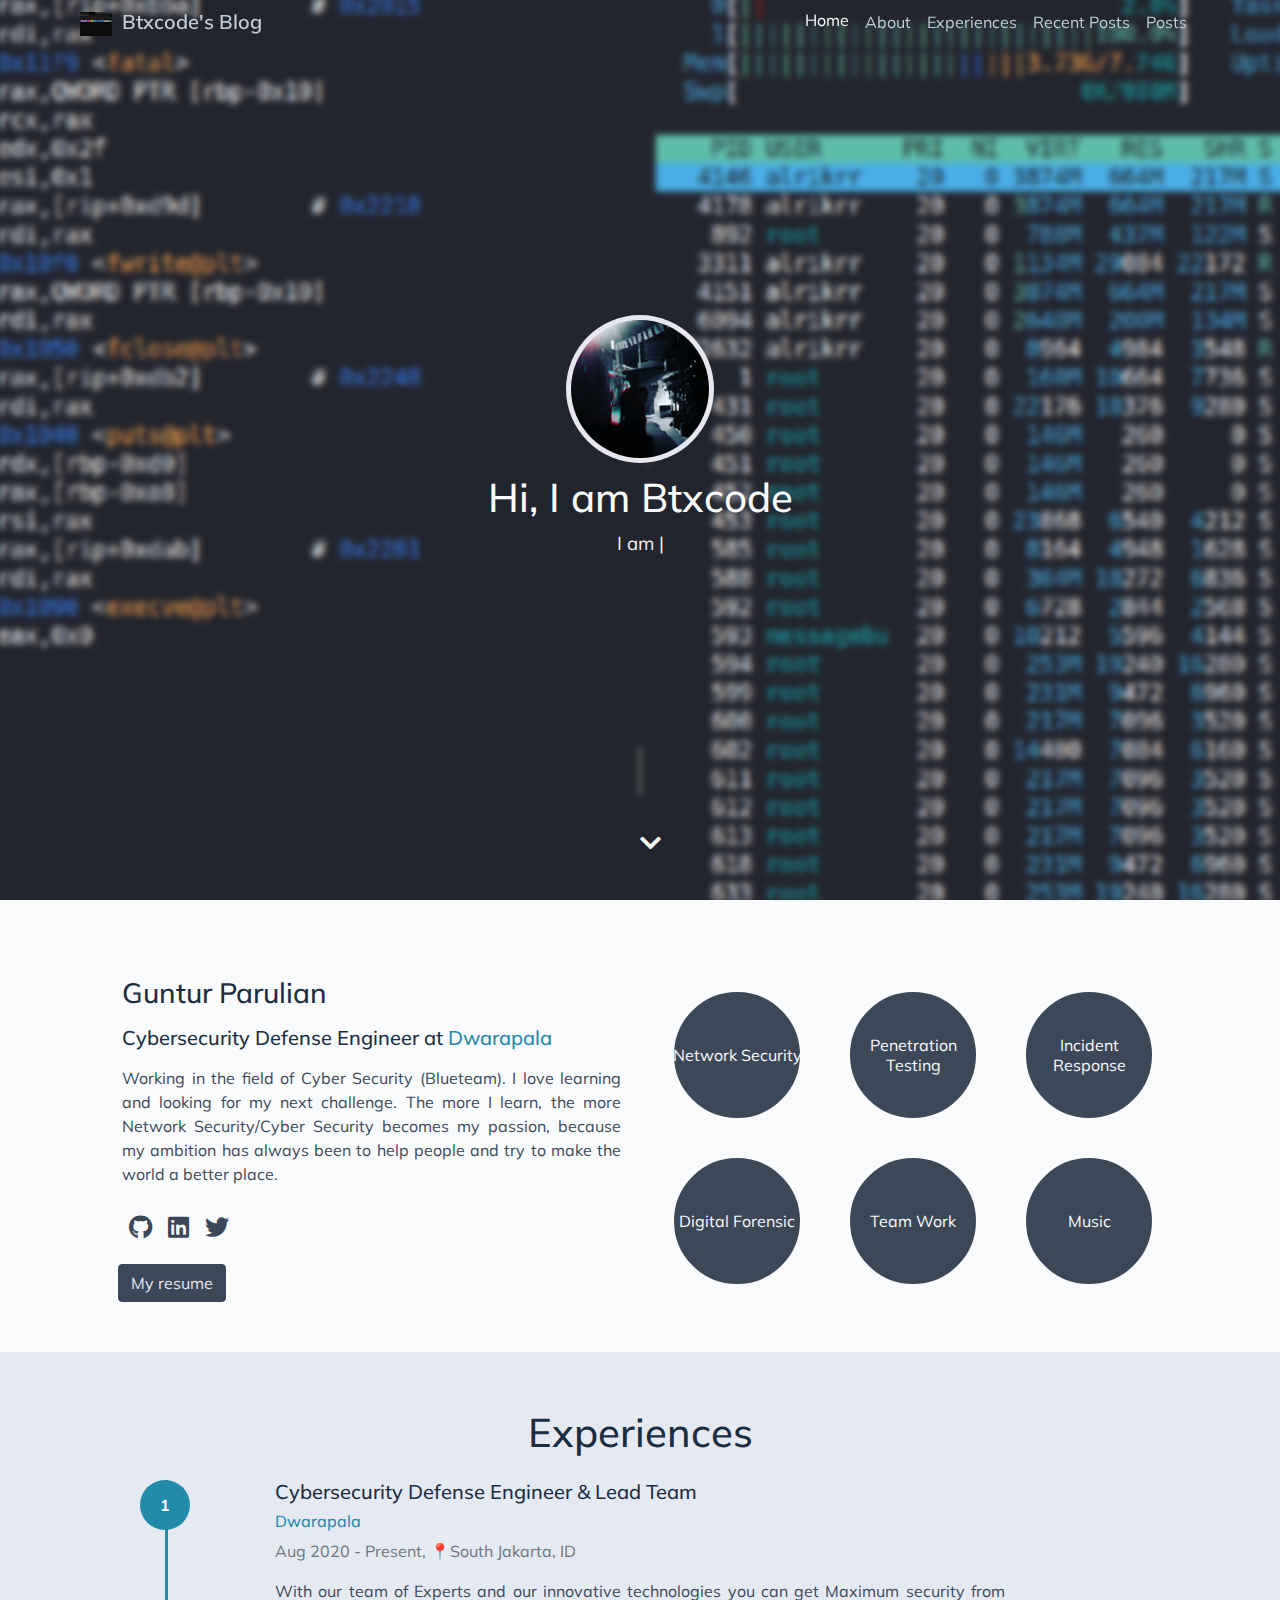
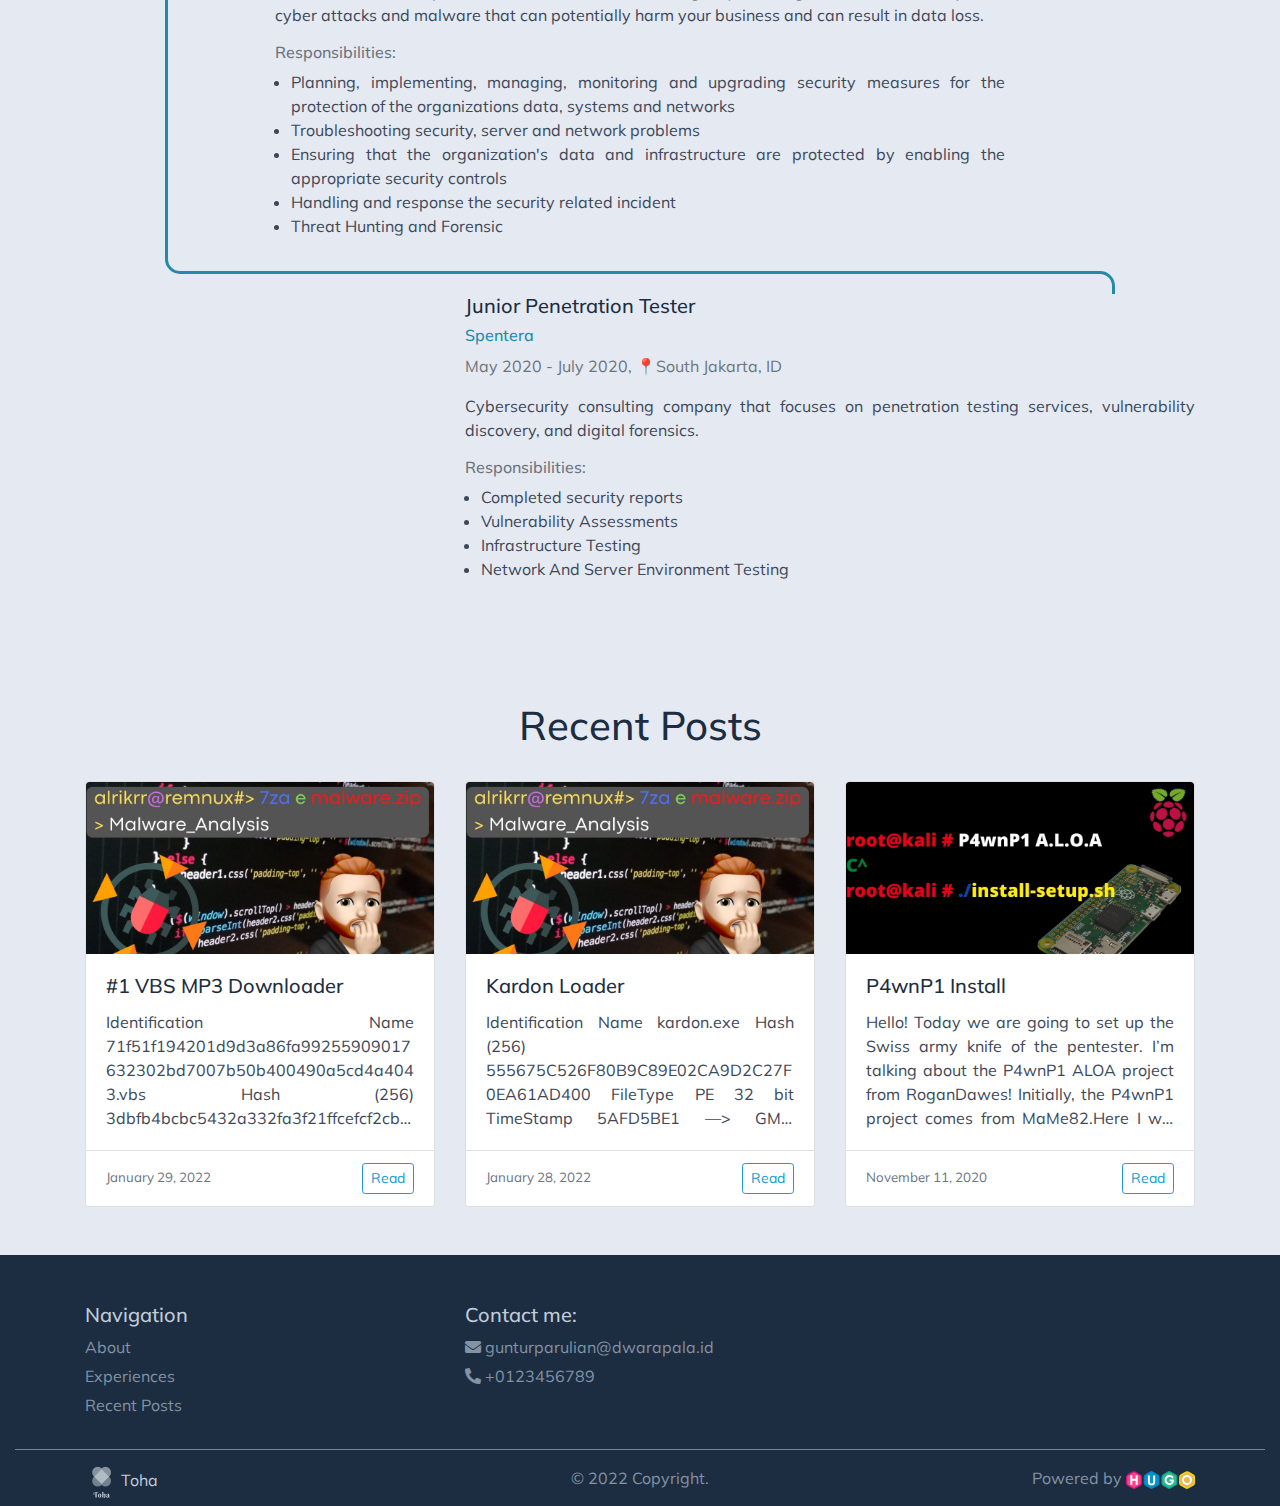
==== index.html @ fed5d45a "Update index.html" ====
<!DOCTYPE html>
<html lang="en">
  <head>
  <meta name="generator" content="Hugo 0.92.0" />
    <title>Btxcode&#39;s Blog</title>
    
    
      
      
        
      
    
    <meta name="description" content="Portfolio and personal blog of Adrien Lasalle." />
    
    <meta charset="UTF-8" />
<meta name="viewport" content="width=device-width, initial-scale=1.0" />
<meta http-equiv="X-UA-Compatible" content="ie=edge" />


<link rel="stylesheet" href="/css/bootstrap.min.css"/>
<link rel="stylesheet" href="/css/layouts/main.css"/>
<link rel="stylesheet" href="/css/navigators/navbar.css"/>
<link rel="stylesheet" href="/css/plyr.css"/>
<link rel="stylesheet" href="/css/flag-icon.min.css"/>
<link rel="stylesheet" href="/css/katex.min.css">


<link rel="stylesheet" href="https://fonts.googleapis.com/css2?family=Muli:wght@300;400;500;600">
<link rel="stylesheet" href="https://cdnjs.cloudflare.com/ajax/libs/font-awesome/5.11.2/css/all.min.css" />




  

  
  
  
    
  
  

  <link rel="icon" type="image/png" href="/images/42.png" />








<meta property="og:title" content="btxcode&#39;s Blog"/>
<meta property="og:type" content="website"/>
<meta property="og:description" content="Portfolio and personal blog of Guntur Parulian."/>
<meta property="og:image" content="https://.github.io/images/author/adrien.png">
<meta property="og:url" content="https://btxcode.github.io">

    <link rel="stylesheet" href="/css/sections/home.css"/>
    <link rel="stylesheet" href="/css/sections/about.css"/>
    <link rel="stylesheet" href="/css/sections/skills.css"/>
    <link rel="stylesheet" href="/css/sections/experiences.css"/>
    <link rel="stylesheet" href="/css/sections/education.css"/>
    <link rel="stylesheet" href="/css/sections/projects.css"/>
    <link rel="stylesheet" href="/css/sections/recent-posts.css"/>
    <link rel="stylesheet" href="/css/sections/achievements.css"/>
    <link rel="stylesheet" href="/css/sections/accomplishments.css"/>

    
    <link rel="stylesheet" href="/css/style.css"/>
    
    
    
  </head>
  <body data-spy="scroll" data-target="#top-navbar" data-offset="100">

    






  








  


  




  
  
    
  
  



  
  
    
  
  







  


<nav class="navbar navbar-expand-xl top-navbar initial-navbar" id="top-navbar">
  <div class="container">
    <a class="navbar-brand" href="/">
      
        <img src="/images/42.png" id="logo" alt="Logo">
      Btxcode&#39;s Blog</a>
    <button
      class="navbar-toggler navbar-dark"
      id="navbar-toggler"
      type="button"
      data-toggle="collapse"
      data-target="#top-nav-items"
      aria-label="menu"
    >
      <span class="navbar-toggler-icon"></span>
    </button>

    <div class="collapse navbar-collapse" id="top-nav-items">
      <ul class="navbar-nav ml-auto">
        <li class="nav-item">
          <a class="nav-link" href="#home">Home</a>
        </li>
        
          
          
            
              
              
                <li class="nav-item">
                  <a class="nav-link" href="#about">About</a>
                </li>
              
            
            
              <!--
              
                <li class="nav-item">
                  <a class="nav-link" href="#skills">Skills</a>
                </li>
              -->
            
            
              
              
                <li class="nav-item">
                  <a class="nav-link" href="#experiences">Experiences</a>
                </li>
              
            
            
              <!--
              
                <li class="nav-item">
                  <a class="nav-link" href="#projects">Projects</a>
                </li>

                -->

                <li class="nav-item">
                  <a class="nav-link" href="#recent-posts">Recent Posts</a>
                </li>        
        
        
          <li class="nav-item">
            <a class="nav-link" id="blog-link" href="/posts">Posts</a>
          </li>
        
        
        
        
      </ul>
    </div>
  </div>
  
  
    <img src="/images/42.png" class="d-none" id="main-logo" alt="Logo">
  
  
    <img src="/images/42.png" class="d-none" id="inverted-logo" alt="Inverted Logo">
  
</nav>


  




  




  




  





  





  





























<div class="container-fluid home" id="home">
  <style>
     
    #homePageBackgroundImageDivStyled {
        
      background-image: url('https://btxcode.github.io/images/background_hua7741678839331b7161b35138da3cc47_395969_500x0_resize_box_3.png');
    }
     
    @media (min-width: 500px) and (max-width: 800px) {  
      #homePageBackgroundImageDivStyled {   
          background-image: url('https://btxcode.github.io/images/background_hua7741678839331b7161b35138da3cc47_395969_800x0_resize_box_3.png');
        }
    }
    @media (min-width: 801px) and (max-width: 1200px) {  
      #homePageBackgroundImageDivStyled {   
          background-image: url('https://btxcode.github.io/images/background_hua7741678839331b7161b35138da3cc47_395969_1200x0_resize_box_3.png');
        }
    }
    @media (min-width: 1201px) and (max-width: 1500px) {  
      #homePageBackgroundImageDivStyled {   
          background-image: url('https://btxcode.github.io/images/background_hua7741678839331b7161b35138da3cc47_395969_1500x0_resize_box_3.png');
        }
    }
    @media (min-width: 1501px) {  
      #homePageBackgroundImageDivStyled {   
          background-image: url('https://btxcode.github.io/images/background.png');
        }
    }
    </style>
    <span class="on-the-fly-behavior"></span>
  <div
    id="homePageBackgroundImageDivStyled"
    class="background container-fluid"
  ></div>
  <div class="container content text-center">
    <img src="/images/author/btxcode_148x148.png"
      class="rounded-circle mx-auto d-block img-fluid"
      alt="Author Image"
    />
    <h1 class="greeting"> Hi, I am Btxcode</h1>
    
    <div class="typing-carousel">
      <span id="ityped" class="ityped"></span>
      <span class="ityped-cursor"></span>
    </div>
    <ul id="typing-carousel-data">
      
        
          <li>I am Defender</li>
        
          <li>I love Cybersecurity</li>
        
          <li>I work on Dwarapala</li>
        
          <li>I love to work with some fun projects</li>
        
      
    </ul>
    
      
        
        
          
        
        <a href="#about" aria-label="Read More - btxcode"><i class="arrow bounce fa fa-chevron-down"></i></a>
      
    
  </div>
</div>

    
    
      
    

    
      
      
        
          <div class="container-fluid section-holder d-flex bg-white">
            

  




  


<div class="container anchor p-lg-5 about-section" id="about">
  <div class="row pt-sm-2 pt-md-4 align-self-center">
    
    
     <div class="col-sm-6"> 
      <h3 class="p-1">Guntur Parulian</h3>
      
      <h5 class="p-1">
        Cybersecurity Defense Engineer
        
        at <a href="https://www.dwarapala.id" title="Bradley &amp; Rollins" target="_blank" rel="noopener">Dwarapala</a>
        
      </h5>
      
      <p class="p-1 text-justify">
        Working in the field of Cyber Security (Blueteam). I love learning and looking for my next challenge. The more I learn, the more Network Security/Cyber Security becomes my passion, because my ambition has always been to help people and try to make the world a better place.
      </p>
      <div class="text-container ml-auto">
        <ul class="social-link d-flex">
          
          <li>
            
              <a href="https://www.github.com/btxcode" title="Github" target="_blank" rel="noopener"><i class="fab fa-github"></i></a>
            
          </li>
          
          <li>
            
              <a href="https://www.linkedin.com/in/gunturparulianp/" title="LinkedIn" target="_blank" rel="noopener"><i class="fab fa-linkedin"></i></a>
            
          </li>
          
          <li>
            
              <a href="https://twitter.com/btxcode" title="Twitter" target="_blank" rel="noopener"><i class="fab fa-twitter"></i></a>
            
          </li>
          
        </ul>
      </div>
      
      <a href="/files/resume.pdf" title="My resume" target="#"
        ><button class="btn btn-dark">My resume</button></a
      >
      
    </div>
    
    <div class="col-sm-6 pt-5 pl-md-4 pl-sm-3 pt-sm-0">
      <div class="row">
        
        
        
        
          
<div class="col-6 col-lg-4 p-2">
  
  
  <div class="circular-progress blue">
    <span class="circular-progress-left">
      <span
        class="circular-progress-bar circular-progress-percentage-75"
        
      ></span>
    </span>
    <span class="circular-progress-right">
      <span
      class="circular-progress-bar"
      
      ></span>
    </span>
    <div class="circular-progress-value">Network Security</div>
  </div>
</div>

        
          
<div class="col-6 col-lg-4 p-2">
  
  
  <div class="circular-progress yellow">
    <span class="circular-progress-left">
      <span
        class="circular-progress-bar circular-progress-percentage-50"
        
      ></span>
    </span>
    <span class="circular-progress-right">
      <span
      class="circular-progress-bar"
      
      ></span>
    </span>
    <div class="circular-progress-value">Penetration Testing</div>
  </div>
</div>

        
          
<div class="col-6 col-lg-4 p-2">
  
  
  <div class="circular-progress green">
    <span class="circular-progress-left">
      <span
        class="circular-progress-bar circular-progress-percentage-80"
        
      ></span>
    </span>
    <span class="circular-progress-right">
      <span
      class="circular-progress-bar"
      
      ></span>
    </span>
    <div class="circular-progress-value">Incident Response</div>
  </div>
</div>

        
          
<div class="col-6 col-lg-4 p-2">
  
  
  <div class="circular-progress sky">
    <span class="circular-progress-left">
      <span
        class="circular-progress-bar circular-progress-percentage-60"
        
      ></span>
    </span>
    <span class="circular-progress-right">
      <span
      class="circular-progress-bar"
      
      ></span>
    </span>
    <div class="circular-progress-value">Digital Forensic</div>
  </div>
</div>

        
          
<div class="col-6 col-lg-4 p-2">
  
  
  <div class="circular-progress pink">
    <span class="circular-progress-left">
      <span
        class="circular-progress-bar circular-progress-percentage-95"
        
      ></span>
    </span>
    <span class="circular-progress-right">
      <span
      class="circular-progress-bar"
      
      ></span>
    </span>
    <div class="circular-progress-value">Team Work</div>
  </div>
</div>

        
          
<div class="col-6 col-lg-4 p-2">
  
  
  <div class="circular-progress orange">
    <span class="circular-progress-left">
      <span
        class="circular-progress-bar circular-progress-percentage-80"
        
      ></span>
    </span>
    <span class="circular-progress-right">
      <span
      class="circular-progress-bar"
      
      ></span>
    </span>
    <div class="circular-progress-value">Music</div>
  </div>
</div>

        
      </div>
    </div>
  </div>
</div>

          </div>
          
          
            
          
        
      
        
          <div class="container-fluid section-holder d-flex bg-dimmed">
            

  
<!--

<div class="container-fluid anchor pb-5 skills-section">
  
    <h1 class="text-center">
        <span id="skills"></span>Skills</h1>
  
  <div class="container d-flex-block">
    <div class="row" id="primary-skills">
      
        <div class="col-xs-12 col-sm-6 col-lg-4 pt-2">
  <a class="skill-card-link" >
    <div class="card">
      <div class="card-head d-flex">
        
          
          
          
            
          
        
          <img class="card-img-xs" src="/images/sections/skills/hacker_hu866e922b01e409425238953a91a872c1_36894_24x24_fit_box_3.png" alt="Pentesting Web/AD/SCADA" />
          <h5 class="card-title">Pentesting Web/AD/SCADA</h5>
        
      </div>
      <div class="card-body">
        <p class="card-text">Pentester Junior, I know the basics from web pentesting , internal with linux server or Windows Active Directoy and SCADA system.</p>
      </div>
    </div>
  </a>
</div>

      
        <div class="col-xs-12 col-sm-6 col-lg-4 pt-2">
  <a class="skill-card-link" >
    <div class="card">
      <div class="card-head d-flex">
        
          
          
          
            
          
        
          <img class="card-img-xs" src="/images/sections/skills/python_hu366696e6f01622ab7c35c065aea03f4e_37415_24x24_fit_box_3.png" alt="Python, Bash and PowerShell" />
          <h5 class="card-title">Python, Bash and PowerShell</h5>
        
      </div>
      <div class="card-body">
        <p class="card-text">Like every hacker out there I know how to code scripts and I can manage to automate tasks !</p>
      </div>
    </div>
  </a>
</div>

      
        <div class="col-xs-12 col-sm-6 col-lg-4 pt-2">
  <a class="skill-card-link" >
    <div class="card">
      <div class="card-head d-flex">
        
          
          
          
            
          
        
          <img class="card-img-xs" src="/images/sections/skills/linux_hu720e4fa8a5776b7cab1775fffafc7e97_29815_24x24_fit_box_3.png" alt="Linux System" />
          <h5 class="card-title">Linux System</h5>
        
      </div>
      <div class="card-body">
        <p class="card-text">I know how linux works, I know how to install Archlinux and use basics command and advanced ! But I&rsquo;m not a guru Linux !</p>
      </div>
    </div>
  </a>
</div>

      
        <div class="col-xs-12 col-sm-6 col-lg-4 pt-2">
  <a class="skill-card-link" >
    <div class="card">
      <div class="card-head d-flex">
        
          
          
          
            
          
        
          <img class="card-img-xs" src="/images/sections/skills/malware_huc22cb31153eb5691dfabe2eb45e497a4_30467_24x24_fit_box_3.png" alt="Malware Analysis" />
          <h5 class="card-title">Malware Analysis</h5>
        
      </div>
      <div class="card-body">
        <p class="card-text">I start learning reverse on malware from PE windows to VBS scripts ! I&rsquo;m still learning but I know the basics ! You can check my malware analysis !</p>
      </div>
    </div>
  </a>
</div>

      
        <div class="col-xs-12 col-sm-6 col-lg-4 pt-2">
  <a class="skill-card-link" >
    <div class="card">
      <div class="card-head d-flex">
        
          
          
          
            
          
        
          <img class="card-img-xs" src="/images/sections/skills/circuit_hu348ab4bc32a38e8c675e6db8ce5da000_11094_24x24_fit_box_3.png" alt="IOT Hardware" />
          <h5 class="card-title">IOT Hardware</h5>
        
      </div>
      <div class="card-body">
        <p class="card-text">Started learning IOT and electronic by build the clock of a 8-bit computer !</p>
      </div>
    </div>
  </a>
</div>

      
        <div class="col-xs-12 col-sm-6 col-lg-4 pt-2">
  <a class="skill-card-link" >
    <div class="card">
      <div class="card-head d-flex">
        
          
          
          
            
          
        
          <img class="card-img-xs" src="/images/sections/skills/docker_hu26c4c8a404e6bd1b11279f3c877606b9_16968_24x24_fit_box_3.png" alt="DevSecOps (In Progress !)" />
          <h5 class="card-title">DevSecOps (In Progress !)</h5>
        
      </div>
      <div class="card-body">
        <p class="card-text">Started learning Docker, git and Kubernetes ! Wish me luck !</p>
      </div>
    </div>
  </a>
</div>

      
    </div>
  </div>
</div>

          </div>
          
          
            
          
        
      
        
          <div class="container-fluid section-holder d-flex bg-white">
            
-->
  


<div class="container-fluid anchor pb-5 experiences-section">
  
    <h1 class="text-center">
        <span id="experiences"></span>Experiences</h1>
  

  <div class="container timeline text-justify">
   
   
     
       <div class="row align-items-center  d-flex">
         <div class="col-1 col-lg-2 text-center vertical-line d-inline-flex justify-content-center">
  <div class="circle font-weight-bold">1</div>
</div>

         
  <div class="col-10 col-lg-8">
    <div class="experience-entry-heading">
        
        
        <h5>Cybersecurity Defense Engineer &amp; Lead Team</h5>
        <h6><a href=https://www.dwarapala.id title="Dwarapala" target="_blank" rel="noopener">Dwarapala</a></h6>
        
        <p class="text-muted">Aug 2020 - Present,
            📍South Jakarta, ID 
        </p>
    </div>
    
    <p>With our team of Experts and our innovative technologies you can get Maximum security from cyber attacks and malware that can potentially harm your business and can result in data loss.</p>
    
    <h6 class="text-muted">Responsibilities:</h6>
    <ul class="justify-content-around">
    
        <li>Planning, implementing, managing, monitoring and upgrading security measures for the protection of the organizations data, systems and networks</li>
    
        <li>Troubleshooting security, server and network problems</li>
    
        <li>Ensuring that the organization's data and infrastructure are protected by enabling the appropriate security controls</li>
    
        <li>Handling and response the security related incident</li>
    
        <li>Threat Hunting and Forensic</li>
    
    </ul>
</div>



       </div>
     
     
       <div class="row horizontal-line">
  <div class="col-1 col-lg-2 timeline-side-div">
    <div class="corner"></div>
  </div>
  <div class="col-10 col-lg-8">
    <hr />
  </div>
  <div class="col-1 col-lg-2 timeline-side-div">
    <div class="corner"></div>
  </div>
</div>

     
   
     
       <div class="row align-items-center justify-content-end d-flex">
         
  <div class="col-10 col-lg-8">
    <div class="experience-entry-heading">
        
        
        <h5>Junior Penetration Tester</h5>
        <h6><a href=https://www.spentera.id title="Spentera" target="_blank" rel="noopener">Spentera</a></h6>
        
        <p class="text-muted">May 2020 - July 2020,
            📍South Jakarta, ID
        </p>
    </div>
    
    <p>Cybersecurity consulting company that focuses on penetration testing services, vulnerability discovery, and digital forensics.</p>
    
    <h6 class="text-muted">Responsibilities:</h6>
    <ul class="justify-content-around">
    
        <li>Completed security reports</li>
    
        <li>Vulnerability Assessments</li>
    
        <li>Infrastructure Testing</li>
    
        <li>Network And Server Environment Testing</li>
    
    </ul>
</div>

<!--

         <div class="col-1 col-lg-2 text-center vertical-line d-inline-flex justify-content-center">
  <div class="circle font-weight-bold">2</div>
</div>

       </div>
     
     
       <div class="row horizontal-line">
  <div class="col-1 col-lg-2 timeline-side-div">
    <div class="corner"></div>
  </div>
  <div class="col-10 col-lg-8">
    <hr />
  </div>
  <div class="col-1 col-lg-2 timeline-side-div">
    <div class="corner"></div>
  </div>
</div>

     
   
     
       <div class="row align-items-center  d-flex">
         <div class="col-1 col-lg-2 text-center vertical-line d-inline-flex justify-content-center">
  <div class="circle font-weight-bold">3</div>
</div>

         
  <div class="col-10 col-lg-8">
    <div class="experience-entry-heading">
        
        
        <h5>Intern, Wireless Security Developer Python</h5>
        <h6><a href=https://www.ifsttar.fr title="IFSTTAR" target="_blank" rel="noopener">IFSTTAR</a></h6>
        
        <p class="text-muted">April 2019 - July 2019,
            📍Lille, France 🇫🇷 
        </p>
    </div>
    
    <p>The French Institute for Science and Technology in Transport, Planning and Networks was a public scientific and technological establishment</p>
    
    <h6 class="text-muted">Responsibilities:</h6>
    <ul class="justify-content-around">
    
        <li>Developed python-based attack detection functions in a Wi-Fi network</li>
    
        <li>Created wireless attack scenarios</li>
    
        <li>Formed on different attack and detection tools such as Scapy, Wireshark and aircrack-ng</li>
    
    </ul>
</div>

-->

       </div>
     
     
   
  </div>
</div>

          </div>
          
          
            
          
        
      
        
          <div class="container-fluid section-holder d-flex bg-dimmed">
            

  
<!--

<div class="container-fluid anchor pb-5 projects-section" id="projects">
  
    <h1 class="text-center">
        <span id="projects"></span>Projects</h1>
  
  <div class="container ml-auto text-center">
    <div class="btn-group flex-wrap" role="group" id="project-filter-buttons">
      
      <button type="button" class="btn btn-dark" data-filter="all">
        All
      </button>
      
      <button type="button" class="btn btn-dark" data-filter="security">
        Security
      </button>
      
      <button type="button" class="btn btn-dark" data-filter="academic">
        Academic
      </button>
      
      <button type="button" class="btn btn-dark" data-filter="hobby">
        Hobby
      </button>
      
    </div>
  </div>
  <div class="container filtr-projects">
    <div class="row" id="project-card-holder">
      
        <div
  class="col-sm-12 col-md-6 col-lg-4 p-2 filtr-item"
  data-category='all, electronic,8-bit,hobby'
>
  <div class="card mt-1">
    <div class="card">
      <a class="card-header" href="https://eater.net/" target="_blank" rel="noopener">
        <div>
          <div class="d-flex">
            

            
            
            
            
              
            

            <img class="card-img-xs" src="/images/sections/projects/8bit_hu2ee2134b62c0598fdcdc0df00186e184_3580_24x24_fit_box_3.png" alt="Build 8-bit computer" />
            
            
            <h5 class="card-title mb-0">Build 8-bit computer</h5>
          </div>
          <div class="sub-title">
            <span>Follower</span>
            <span>September - 2021 - Present</span>
          </div>
        </div>
      </a>
      <div class="card-body text-justify pt-1 pb-1">
        <p>Building a 8 bit computer from scratch following the amazing kit from Ben Eater. So far I build the first part which is the clock timer .</p>
        
        <div class="project-card-footer">
          
            <div class="project-tags-holder">
              
                  <span class="badge btn-info">
                    electronic
                  </span>
              
                  <span class="badge btn-info">
                    8-bit
                  </span>
              
                  <span class="badge btn-info">
                    hobby
                  </span>
              
            </div>
          
          <div class="project-btn-holder">
            
            <span>
              <a
                class="btn btn-outline-info btn-sm"
                href="https://eater.net/"
                target="#"
                >Details</a
              >
            </span>
            
          </div>
        </div>
      </div>
    </div>
  </div>
</div>

      
        <div
  class="col-sm-12 col-md-6 col-lg-4 p-2 filtr-item"
  data-category='all, academic,python,security'
>
  <div class="card mt-1">
    <div class="card">
      <a class="card-header" href="https://github.com/proofiler/Code_Pr00filer" target="_blank" rel="noopener">
        <div>
          <div class="d-flex">
            

            
            
            
            
              
            

            <img class="card-img-xs" src="/images/sections/projects/usb_hub85d2b1b20b239342c166d911e792158_5414_24x24_fit_box_3.png" alt="Pr00filer" />
            
            
            <h5 class="card-title mb-0">Pr00filer</h5>
          </div>
          <div class="sub-title">
            <span>Owner</span>
            <span>September 2019 - Present</span>
          </div>
        </div>
      </a>
      <div class="card-body text-justify pt-1 pb-1">
        <p>Pr00filer is an open source USB malware cleaning. This solution provide the application for Raspberry scanning and the web server connected to the raspberry.</p>
        
        <div class="project-card-footer">
          
            <div class="project-tags-holder">
              
                  <span class="badge btn-info">
                    academic
                  </span>
              
                  <span class="badge btn-info">
                    python
                  </span>
              
                  <span class="badge btn-info">
                    security
                  </span>
              
            </div>
          
          <div class="project-btn-holder">
            
            <a
              class="github-button-inactive project-btn"
              href="https://github.com/proofiler/Code_Pr00filer"
              data-icon="octicon-standard"
              data-show-count="true"
              aria-label="Star Pr00filer"
              >Star</a
            >
            
          </div>
        </div>
      </div>
    </div>
  </div>
</div>

      
        <div
  class="col-sm-12 col-md-6 col-lg-4 p-2 filtr-item"
  data-category='all, hobby,owner,forensic,powershell'
>
  <div class="card mt-1">
    <div class="card">
      <a class="card-header" href="https://github.com/btxcode/Forensic-Extract" target="_blank" rel="noopener">
        <div>
          <div class="d-flex">
            

            
            
            
            
              
            

            <img class="card-img-xs" src="/images/sections/projects/forensic_hu3fe0cab2f51bf3d7221457ccbd4d74c0_47029_24x24_fit_box_3.png" alt="Forensic Extract" />
            
            
            <h5 class="card-title mb-0">Forensic Extract</h5>
          </div>
          <div class="sub-title">
            <span>Owner</span>
            <span>Febuary 2020 - Present</span>
          </div>
        </div>
      </a>
      <div class="card-body text-justify pt-1 pb-1">
        <p>Forensic-Extract is a PowerShell script that allows you to retrieve windows logs and much information about a compromise computer.</p>
        
        <div class="project-card-footer">
          
            <div class="project-tags-holder">
              
                  <span class="badge btn-info">
                    hobby
                  </span>
              
                  <span class="badge btn-info">
                    owner
                  </span>
              
                  <span class="badge btn-info">
                    forensic
                  </span>
              
                  <span class="badge btn-info">
                    powershell
                  </span>
              
            </div>
          
          <div class="project-btn-holder">
            
            <a
              class="github-button-inactive project-btn"
              href="https://github.com/btxcode/Forensic-Extract"
              data-icon="octicon-standard"
              data-show-count="true"
              aria-label="Star Forensic Extract"
              >Star</a
            >
            
          </div>
        </div>
      </div>
    </div>
  </div>
</div>

      
        <div
  class="col-sm-12 col-md-6 col-lg-4 p-2 filtr-item"
  data-category='all, hobby,contributor,security,python,c&#43;&#43;,linux'
>
  <div class="card mt-1">
    <div class="card">
      <a class="card-header" href="https://github.com/btxcode/USBGuardian" target="_blank" rel="noopener">
        <div>
          <div class="d-flex">
            

            
            
            
            
              
            

            <img class="card-img-xs" src="/images/sections/projects/usbguardian_hu4c236c0fb2362a873aa2a996571c84e1_26608_24x24_fit_box_3.png" alt="USBGuardian" />
            
            
            <h5 class="card-title mb-0">USBGuardian</h5>
          </div>
          <div class="sub-title">
            <span>Contributor</span>
            <span>October 2019 - Present</span>
          </div>
        </div>
      </a>
      <div class="card-body text-justify pt-1 pb-1">
        <p>USBGuardian is an open source and affordable USB malware cleaning solution created by a student team. Improve the project and compatible with Rapberry Pi 4.</p>
        
        <div class="project-card-footer">
          
            <div class="project-tags-holder">
              
                  <span class="badge btn-info">
                    hobby
                  </span>
              
                  <span class="badge btn-info">
                    contributor
                  </span>
              
                  <span class="badge btn-info">
                    security
                  </span>
              
                  <span class="badge btn-info">
                    python
                  </span>
              
                  <span class="badge btn-info">
                    c&#43;&#43;
                  </span>
              
                  <span class="badge btn-info">
                    linux
                  </span>
              
            </div>
          
          <div class="project-btn-holder">
            
            <a
              class="github-button-inactive project-btn"
              href="https://github.com/btxcode/USBGuardian"
              data-icon="octicon-standard"
              data-show-count="true"
              aria-label="Star USBGuardian"
              >Star</a
            >
            
          </div>
        </div>
      </div>
    </div>
  </div>
</div>

      
        <div
  class="col-sm-12 col-md-6 col-lg-4 p-2 filtr-item"
  data-category='all, security,volunteers,hobby'
>
  <div class="card mt-1">
    <div class="card">
      <a class="card-header" href="https://secforall.org/" target="_blank" rel="noopener">
        <div>
          <div class="d-flex">
            

            
            
            
            
              
            

            <img class="card-img-xs" src="/images/sections/projects/secforall_hu5939558dafc7e9398056f2d00b26a49e_23273_24x24_fit_box_3.png" alt="SecForAll [Closed]" />
            
            
            <h5 class="card-title mb-0">SecForAll [Closed]</h5>
          </div>
          <div class="sub-title">
            <span>Co-Founder &amp; Pentester</span>
            <span>August 2021 - August 2020</span>
          </div>
        </div>
      </a>
      <div class="card-body text-justify pt-1 pb-1">
        <p>Sec for All is a non-profit association of hackers that aims to help both companies and students in computer security.</p>
        
        <div class="project-card-footer">
          
            <div class="project-tags-holder">
              
                  <span class="badge btn-info">
                    security
                  </span>
              
                  <span class="badge btn-info">
                    volunteers
                  </span>
              
                  <span class="badge btn-info">
                    hobby
                  </span>
              
            </div>
          
          <div class="project-btn-holder">
            
            <span>
              <a
                class="btn btn-outline-info btn-sm"
                href="https://secforall.org/"
                target="#"
                >Details</a
              >
            </span>
            
          </div>
        </div>
      </div>
    </div>
  </div>
</div>

      
        <div
  class="col-sm-12 col-md-6 col-lg-4 p-2 filtr-item"
  data-category='all, security,journal,hobby'
>
  <div class="card mt-1">
    <div class="card">
      <a class="card-header" href="https://twitter.com/levulganum" target="_blank" rel="noopener">
        <div>
          <div class="d-flex">
            

            
            
            
            
              
            

            <img class="card-img-xs" src="/images/sections/projects/LeVulgaNum_hu6adba1d3087b079af4e47e92a97b0fb2_37112_24x24_fit_box_3.png" alt="LeVulgaNum [Closed]" />
            
            
            <h5 class="card-title mb-0">LeVulgaNum [Closed]</h5>
          </div>
          <div class="sub-title">
            <span>Co-Founder</span>
            <span>August 2019 - August 2020</span>
          </div>
        </div>
      </a>
      <div class="card-body text-justify pt-1 pb-1">
        <p>Co-Founder and Writer at LeVulgaNum, Cyber News and Informations.</p>
        
        <div class="project-card-footer">
          
            <div class="project-tags-holder">
              
                  <span class="badge btn-info">
                    security
                  </span>
              
                  <span class="badge btn-info">
                    journal
                  </span>
              
                  <span class="badge btn-info">
                    hobby
                  </span>
              
            </div>
          
          <div class="project-btn-holder">
            
            <span>
              <a
                class="btn btn-outline-info btn-sm"
                href="https://twitter.com/levulganum"
                target="#"
                >Details</a
              >
            </span>
            
          </div>
        </div>
      </div>
    </div>
  </div>
</div>

      
    </div>
  </div>
</div>

          </div>
          
          
            
          
        
      
        
          <div class="container-fluid section-holder d-flex bg-white">
            

  

-->




<div class="container-fluid anchor pb-5 recent-posts-section">
  
    <h1 class="text-center">
        <span id="recent-posts"></span>Recent Posts</h1>
  
  <div class="container">
    <div class="row" id="recent-post-cards">
      
        <div class="col-lg-4 col-md-6 pt-2 post-card">
  <a href="/posts/malware/investigations/vbs-mp3-downloader-1/" title="#1 VBS MP3 Downloader" class="post-card-link">
    <div class="card">
      <div class="card-head">
        <img class="card-img-top" src='/posts/malware/investigations/vbs-mp3-downloader-1/banner.jpg'
          alt="Card image cap"
        />
      </div>
      <div class="card-body">
        <h5 class="card-title">#1 VBS MP3 Downloader</h5>
        <p class="card-text post-summary"> Identification    Name 71f51f194201d9d3a86fa99255909017632302bd7007b50b400490a5cd4a4043.vbs     Hash (256) 3dbfb4bcbc5432a332fa3f21ffcefcf2cbf1c990   Size 71K   From https://bazaar.abuse.ch/download/71f51f194201d9d3a86fa99255909017632302bd7007b50b400490a5cd4a4043/    VBS - Code Hello There !
Today we are going to check a VBS code and see what’s inside.
Here is the VT result, only 17 EDR trigger this file as malicious. We can see some title and tags, it seems to be a downloader trojan.</p>
      </div>
      <div class="card-footer">
        <span class="float-left">January 29, 2022</span>
        <a href="/posts/malware/investigations/vbs-mp3-downloader-1/" title="Read" class="float-right btn btn-outline-info btn-sm">Read</a>
      </div>
    </div>
  </a>
</div>

      
        <div class="col-lg-4 col-md-6 pt-2 post-card">
  <a href="/posts/malware/investigations/kardon/" title="Kardon Loader" class="post-card-link">
    <div class="card">
      <div class="card-head">
        <img class="card-img-top" src='/posts/malware/investigations/kardon/banner.jpg'
          alt="Card image cap"
        />
      </div>
      <div class="card-body">
        <h5 class="card-title">Kardon Loader</h5>
        <p class="card-text post-summary"> Identification    Name kardon.exe     Hash (256) 555675C526F80B9C89E02CA9D2C27F0EA61AD400   FileType PE 32 bit   TimeStamp 5AFD5BE1 —&gt; GMT: Thursday 17 May 2018 10:39:29   FileSize 10KB   ImageBase 000011AD   EntryPoint(RVA) 00400000   VA(IB+RVA) 004011AD    Sections There are 4 sections :
 .text .rdata .data .reloc  Imports Interesting DLLs :
 urlmon.dll: URLDownloadToFileA() SHELL32.dll: SHGetFolderPathA() KERNEL32.</p>
      </div>
      <div class="card-footer">
        <span class="float-left">January 28, 2022</span>
        <a href="/posts/malware/investigations/kardon/" title="Read" class="float-right btn btn-outline-info btn-sm">Read</a>
      </div>
    </div>
  </a>
</div>

      
        <div class="col-lg-4 col-md-6 pt-2 post-card">
  <a href="/posts/raspberry/p4wnp1/p4wnp1-install/" title="P4wnP1 Install" class="post-card-link">
    <div class="card">
      <div class="card-head">
        <img class="card-img-top" src='/posts/raspberry/p4wnp1/p4wnp1-install/banner.png'
          alt="Card image cap"
        />
      </div>
      <div class="card-body">
        <h5 class="card-title">P4wnP1 Install</h5>
        <p class="card-text post-summary"> Hello! Today we are going to set up the Swiss army knife of the pentester.
I&rsquo;m talking about the P4wnP1 ALOA project from RoganDawes!
Initially, the P4wnP1 project comes from MaMe82.Here I will show you how to install the A.L.O.A (A Little Offensive Appliance) version on your RaspberryPi Zero!
The ALOA version is a bit easier to configure and has a graphical interface via a web server for payload configuration.</p>
      </div>
      <div class="card-footer">
        <span class="float-left">November 11, 2020</span>
        <a href="/posts/raspberry/p4wnp1/p4wnp1-install/" title="Read" class="float-right btn btn-outline-info btn-sm">Read</a>
      </div>
    </div>
  </a>
</div>

      
    </div>
  </div>
</div>

          </div>
          
          
            
          
        
      
        
          <div class="container-fluid section-holder d-flex bg-dimmed">
          </div>
          
          
            
          
        
      
    

    
    









  
      
  



  
  
    
  

  
  
    
  

  
  
    
    
      
    
  


  
  
  

  
  
  

  
  
  
    
  
  

  
  
  

  <footer class="container-fluid text-center align-content-center footer pb-2">
    <div class="container pt-5">
      <div class="row text-left">
        
        <div class="col-md-4 col-sm-12">
          <h5>Navigation</h5>
          
          <ul>
              
                
                
                  
                
                <li class="nav-item">
                  <a class="smooth-scroll" href="https://btxcode.github.io#about">About</a>
                </li>
              
              
                
                
                <!--  
                
                <li class="nav-item">
                  <a class="smooth-scroll" href="https://btxcode.github.io#skills">Skills</a>
                </li>
              
              
                -->
                
                  
                
                <li class="nav-item">
                  <a class="smooth-scroll" href="https://btxcode.github.io#experiences">Experiences</a>
                </li>
              
              
                
                
                <!--  
                
                <li class="nav-item">
                  <a class="smooth-scroll" href="https://btxcode.github.io#projects">Projects</a>
                </li>
              
              
                -->
                
                  
                
                <li class="nav-item">
                  <a class="smooth-scroll" href="https://btxcode.github.io#recent-posts">Recent Posts</a>
                </li>
              
              
                
                
              
          </ul>
          
        </div>
        
        
        <div class="col-md-4 col-sm-12">
          <h5>Contact me:</h5>
          <ul>
            
              
                <li><a href=mailto:btxcode.contact@protonmail.com target="_blank" rel="noopener">
                  <span><i class="fas fa-envelope"></i></span> <span>gunturparulian@dwarapala.id</span>
                </a></li>
              
            
              
                <li><span><i class="fas fa-phone-alt"></i></span> <span>&#43;0123456789</span></li>
              
            
          </ul>
        </div>
        
        
        
      </div>
    </div>
    
    
    <hr />
    <div class="container">
      <div class="row text-left">
        <div class="col-md-4">
          <a id="theme" href="https://github.com/hossainemruz/toha" target="_blank" rel="noopener">
            <img src="/images/theme-logo_hu8376fd15465fef26ffe66b6bcf0ca686_13669_32x0_resize_box_3.png" alt="Toha Theme Logo">
            Toha
          </a>
        </div>
        <div class="col-md-4 text-center">© 2022 Copyright.</div>
        <div class="col-md-4 text-right">
          <a id="hugo" href="https://gohugo.io/" target="_blank" rel="noopener">Powered by
          <img
            src="/images/hugo-logo.svg"
            alt="Hugo Logo"
            height="18"
          />
          </a>
        </div>
      </div>
    </div>
    
  </footer>


    <script type="text/javascript" src="/js/jquery-3.4.1.min.js"></script>
<script type="text/javascript" src="/js/popper.min.js"></script>
<script type="text/javascript" src="/js/bootstrap.min.js"></script>

<script type="text/javascript" src="/js/navbar.js"></script>
<script type="text/javascript" src="/js/plyr.js"></script>
<script type="text/javascript" src="/js/main.js"></script>

<script type="text/javascript" defer src="/js/katex.min.js"></script>
<script type="text/javascript" defer src="/js/auto-render.min.js" onload="renderMathInElement(document.body);"></script>


    
    <script src="/js/itype.min.js"></script>
    <script src="/js/github-button.js"></script>
    <script src="/js/home.js"></script>
    <script src="/js/jquery.filterizr.min.js"></script>
  </body>
</html>
---- css/layouts/main.css ----
/* ========= Colors ============
Heading:     #1C2D41
Paragraph:   #3C4858
Iconography: #8392A5
Secondary:   #C0CCDA
Dirty Snow:  #E5E9F2
Snow:        #F9FAFC

Magenta: #7551E9
Orange:  #FF7D51
Pink:    #ED63D2
Green:   #2DCA73
Yellow:  #FFC212
*/

body {
  background-color: #f9fafc;
  font-family: "Muli";
}

h1,
h2,
h3,
h4,
h5 {
  color: #1c2d41;
}

strong {
  color: #1c2d41 !important;
}

p {
  color: #3c4858;
}

a {
  color: #248aaa;
}

a:hover {
  color: #207089;
}

.nav-button {
  background-color: transparent;
  border: 1px solid transparent;
  border-radius: 0.25rem;
  color: #8392a5;
}

.btn-dark {
  background-color: #3c4858!important;
  border-color: #3c4858!important;
  color: #e5e9f2!important;
  transition: all 0.3s ease-out!important;
}

.btn-dark:hover,
.btn-dark:focus {
  background-color: #248aaa!important;
  border-color: #248aaa!important;
  transition: all 0.3s ease-out!important;
}

.btn-outline-info {
  color: #2098d1 !important;
  border-color: #2098d1 !important;
}

.btn-outline-info:hover {
  background-color: #2098d1 !important;
  color: #e5e9f2 !important;
}

.btn-info {
  background-color: #248aaa !important;
  color: #e5e9f2 !important;
}

.btn-info:hover {
  background-color: #2098d1 !important;
  color: #e5e9f2 !important;
}

.btn-link {
  color: #248aaa;
}

.btn-link:hover {
  color: #207089;
}

.bg-white {
  background-color: #f9fafc !important;
}

.bg-dimmed {
  background-color: #e5e9f2;
}

.anchor {
  padding-top: 3.5rem;
}

img.center {
  display: block;
  margin-left: auto;
  margin-right: auto;
}

img.left {
  display: block;
  margin-right: auto;
}

img.right {
  display: block;
  margin-left: auto;
}

.card {
  box-shadow: none;
  transition: all 0.3s ease-out;
  overflow: hidden;
}

.card-img-sm {
  width: 32px;
  height: 32px;
}

.card-img-xs {
  width: 24px;
  height: 24px;
}

.card:hover,
.card:focus {
  box-shadow: 0px 8px 56px rgba(15, 80, 100, 0.16);
  border: 1px solid #fff;
  transition: all 0.3s ease-out;
}

.card .card-head {
  height: 172px;
  -o-object-fit: cover;
  object-fit: cover;
  overflow: hidden;
}

.card-img-top {
  transition: all 0.3s ease-out !important;
}

.card:hover .card-head .card-img-top,
.card:focus .card-head .card-img-top {
  transition: all 0.3s ease-out;
  transform: scale(1.2);
}

.card-body {
  text-align: justify;
}

.sub-title {
  color: #c0ccda;
  font-size: 10pt;
}

.flag-icon {
  width: 16px !important;
  margin-top: 3px;
  margin-right: 3px;
}

/* ====== codeblocks ====== */
table {
  border-radius: 0.1rem;
  background: #e5e9f2;
  border: 1px solid #c0ccda;
  padding: 0.1rem;
}

table tr {
  height: 40px !important;
}

table th,
td {
  padding: 0.5rem;
  border-left: 1px solid #8392a5;
  border-bottom: 1px solid #8392a5;
}

table thead tr {
  background: #248aaa;
  color: #e5e9f2;
}

tbody tr:nth-child(odd) {
  background-color: #e5e9f2;
}

tbody tr:hover {
  background: #c0ccda;
}

figure {
  border: 1px solid #c0ccda;
  height: -webkit-fit-content;
  height: -moz-fit-content;
  height: fit-content;
  width: -webkit-fit-content;
  width: -moz-fit-content;
  width: fit-content;
  align-self: center;
  margin: auto;
}

img {
  max-width: 100%;
}

caption,
figcaption {
  caption-side: bottom;
  text-align: center;
  color: #8392a5;
}

pre {
  margin: 5px;
}

pre > code {
  padding: 10px !important;
}

a.header-anchor {
  text-decoration: none;
  color: #1c2d41;
}

a.header-anchor i {
  font-size: 10pt;
  color: #3c4858;
  display: none;
  margin-left: 0.5rem;
}
a.header-anchor:hover i {
  display: inline-block;
}
a.header-anchor code {
  color: #e83e8c;
}

.content ul > ol,
.content ol > ul,
.content ul > ul,
.content ol > ol,
.content li > ol,
.content li > ul {
  -webkit-padding-start: 1rem;
  padding-inline-start: 1rem;
}

kbd {
  background-color: #248aaa !important;
  color: #f9fafc;
}

mark {
  background-color: #ffc21280;
}

/* ======= Paginator ========= */
.paginator {
  width: -webkit-fit-content;
  width: -moz-fit-content;
  width: fit-content;
  margin: auto;
  vertical-align: bottom;
}

.paginator .page-item > a {
  color: #248aaa;
}

.paginator .page-item.active > a {
  background-color: #248aaa;
  color: #f9fafc;
}

/* --- FOOTER START --- */

.footer {
  color: #8392a5 !important;
  background-color: #1c2d41;
  position: relative;
  z-index: 9999;
}

.footer h5 {
  color: #c0ccda;
}
.footer a {
  color: #8392a5;
  transition: all 0.3s ease-out;
}

.footer a:hover {
  margin-left: 5px;
  transition: all 0.3s ease-out;
}

.footer ul {
  list-style: none;
  padding-left: 0;
}

.footer li {
  margin-top: 5px;
}

.footer hr {
  background-color: #8392a5;
}

.footer p:first-child {
  color: #c0ccda;
}

.footer input {
  background-color: #c0ccda;
}

.footer input:focus {
  background-color: #e5e9f2;
}

.footer #disclaimer{
  color: #8392a5 !important;
  text-align: justify;
}
.footer #disclaimer>strong{
  color: #c0ccda!important;
}

.footer #theme {
  color: #c0ccda;
}

.footer #theme img {
  width: 32px;
}

.footer #hugo:hover {
  margin-right: 5px;
  transition: all 0.3s ease-out;
}

/* --- FOOTER END ---- */

/* ============= Device specific fixes ======= */

/* Large screens such as TV */
@media only screen and (min-width: 1824px) {
}

/* Extra large devices (large desktops, 1200px and up) */

@media (max-width: 1400px) {
}

@media (max-width: 1200px) {
}

/* IPad Pro */
@media (max-width: 1024px) {
  .content-section .languageSelector {
    position: fixed;
    right: 0.5rem;
    bottom: 1rem;
    z-index: 10000000;
    background-color: #f9fafc;
    box-shadow: 0px 8px 56px rgba(15, 80, 100, 0.16);
  }
  pre {
    margin: 0px;
  }
  code {
    padding: 0px;
  }
}

/*  Large devices (desktops, 992px and up) */

@media (max-width: 992px) {
}

/* Medium devices (tablets, 768px and up) */

@media only screen and (max-width: 768px) {
}

/* Small devices (landscape phones, 576px and up) */

@media only screen and (max-width: 576px) {
  .skills-section .container,
  .projects-section .container {
    padding-left: 0.3rem;
    padding-right: 0.3rem;
  }

  .section-holder {
    padding-left: 5px;
    padding-right: 5px;
  }

  .skills-section,
  .projects-section,
  .recent-posts-section,
  .achievements-section {
    padding-left: 0;
    padding-right: 0;
  }

  pre {
    margin: 0px;
  }
  code {
    padding: 0px;
  }

  h1 {
    font-size: 2.2rem;
  }
}

/* iPhoneX, iPhone 6,7,8 */
@media only screen and (max-width: 375px) {
  h1 {
    font-size: 2rem;
  }
}

/* Galaxy S5, Moto G4 */
@media only screen and (max-width: 360px) {
  h1 {
    font-size: 1.8rem;
  }
}

/* iPhone 5 or before */
@media only screen and (max-width: 320px) {
  h1 {
    font-size: 1.5rem;
  }
}
---- css/navigators/navbar.css ----
.top-navbar {
  position: fixed;
  left: 0;
  top: 0;
  width: 100%;
  height: 50px;
  z-index: 99999;
  transition: all 0.4s ease-out;
  margin: 0px;
  padding-top: 0.4rem;
  text-align: center;
}

/* --- initial state start ------ */

.initial-navbar {
  background-color: transparent;
}

.initial-navbar .navbar-brand {
  color: #c0ccda;
  font-weight: 600;
}

.initial-navbar li a {
  color: #c0ccda;
}

.initial-navbar .navbar-nav .active,
.initial-navbar li a:hover {
  color: #f9fafc;
  transition: all 0.3s ease-out;
  transform: translateY(-2px);
}

.navbar-collapse {
  margin-top: -5px;
}

.navbar-collapse.show,
.navbar-collapse.collapsing {
  background-color: #f9fafc;
  padding-left: 1rem;
}

/* --- initial state end ------ */

/* --- state after scroll start --- */

.final-navbar {
  background-color: #f9fafc;
  color: #1c2d41;
  transition: all 0.3s ease-out;
}

.final-navbar .navbar-brand {
  color: #1c2d41;
  font-weight: 600;
}

.final-navbar li a {
  color: #1c2d41;
  font-weight: 500;
  transition: all 0.3s ease-out;
  border-bottom: 2px solid#F9FAFC;
}

.final-navbar .navbar-nav .active,
.final-navbar li a:hover {
  color: #2098d1;
  transition: all 0.3s ease-out;
  border-bottom: 2px solid #2098d1;
  background: rgb(2, 0, 36);
  background: linear-gradient(
    90deg,
    rgba(2, 0, 36, 1) 0%,
    rgba(34, 136, 168, 0.1) 0%
  );
}

.navbar-collapse.show li a,
.navbar-collapse.collapsing li a {
  color: #1c2d41;
  font-weight: 500;
  transition: all 0.3s ease-out;
}

.navbar-collapse.show .navbar-nav .active,
.navbar-collapse.show .navbar-nav a:hover {
  color: #2098d1;
}

#top-navbar-divider {
  margin-top: 10px;
}

/* --- state after scroll end --- */

#top-navbar-divider {
  background: rgba(192, 204, 218, 0.8);
  height: 20px;
  width: 2px;
}

.final-navbar #top-navbar-divider {
  background: rgba(0, 0, 0, 0.6);
}

#top-navbar-divider {
  height: 20px;
  width: 2px;
}

.navbar-brand img {
  width: 42px;
  padding: 5px;
  margin-left: -10px;
}

.top-navbar .dropdown-menu {
  box-shadow: 0px 8px 56px rgba(15, 80, 100, 0.16);
  border: 1px solid #fff;
  max-height: 0vh;
  overflow: hidden;
  display: block;
  visibility: hidden;
  transition: all 0.3s ease-out;
}

.top-navbar .dropdown-menu.show {
  max-height: 100vh;
  visibility: visible;
  transition: all 0.3s ease-in;
}

.top-navbar .dropdown-menu a {
  color: #1c2d41;
  border-bottom: none;
}

.top-navbar .dropdown-menu a:hover {
  color: #2098d1;
  transition: all 0.3s ease-out;
  border-bottom: none;
  background: rgb(2, 0, 36);
  background: linear-gradient(
    90deg,
    rgba(2, 0, 36, 1) 0%,
    rgba(34, 136, 168, 0.2) 0%
  );
}

/* ============= Device specific fixes ======= */

/* Large screens such as TV */
@media only screen and (min-width: 1824px) {
}

/* Extra large devices (large desktops, 1200px and up) */

@media (max-width: 1400px) {
}

@media (max-width: 1200px) {
}

/* IPad Pro */
@media (max-width: 1024px) {
  .top-navbar {
    height: -webkit-fit-content;
    height: -moz-fit-content;
    height: fit-content;
    padding-bottom: 0px;
    padding-top: 0px;
  }

  .top-navbar .container {
    max-width: 100%;
  }

  .initial-navbar .navbar-nav .active,
  .initial-navbar li a:hover {
    color: #2098d1;
    transition: all 0.3s ease-out;
  }

  .final-navbar .navbar-nav .active,
  .final-navbar li a:hover {
    color: #2098d1;
    transition: none;

    border-bottom: none;
    background: transparent;
  }

  .final-navbar li a {
    border-bottom: none;
  }

  .dropdown-divider {
    border-top: 1px solid #c0ccda;
  }
  #top-navbar-divider {
    background: rgba(0, 0, 0, 0.6);
    height: auto;
    width: auto;
    margin-right: 15px;
  }
  .top-navbar .dropdown-menu {
    text-align: center;
    margin-bottom: 0.5rem;
    margin-right: 1rem;
    transition: all 0.3s ease-out;
  }
}

/*  Large devices (desktops, 992px and up) */

@media (max-width: 992px) {
  .initial-navbar .navbar-nav .active,
  .initial-navbar li a:hover {
    color: #2098d1;
    transition: all 0.3s ease-out;
  }

  .final-navbar .navbar-nav .active,
  .final-navbar li a:hover {
    color: #2098d1;
    transition: none;

    border-bottom: none;
    background: transparent;
  }

  .final-navbar li a {
    border-bottom: none;
  }

  .dropdown-divider {
    border-top: 1px solid #c0ccda;
  }
  #top-navbar-divider {
    background: rgba(0, 0, 0, 0.6);
    height: auto;
    width: auto;
    margin-right: 15px;
  }
}

/* Medium devices (tablets, 768px and up) */

@media only screen and (max-width: 768px) {
  .initial-navbar .navbar-nav .active,
  .initial-navbar li a:hover {
    color: #2098d1;
    transition: all 0.3s ease-out;
  }

  .final-navbar .navbar-nav .active,
  .final-navbar li a:hover {
    color: #2098d1;
    transition: none;

    border-bottom: none;
    background: transparent;
  }

  .final-navbar li a {
    border-bottom: none;
  }

  .dropdown-divider {
    border-top: 1px solid #c0ccda;
  }
  #top-navbar-divider {
    background: rgba(0, 0, 0, 0.6);
    height: auto;
    width: auto;
    margin-right: 15px;
  }
}

/* Small devices (landscape phones, 576px and up) */

@media only screen and (max-width: 576px) {
  .top-navbar .dropdown-menu {
    margin-left: -1rem;
    margin-right: 0rem;
  }
}

/* iPhoneX, iPhone 6,7,8 */
@media only screen and (max-width: 375px) {
}

/* Galaxy S5, Moto G4 */
@media only screen and (max-width: 360px) {
}

/* iPhone 5 or before */
@media only screen and (max-width: 320px) {
}
---- css/plyr.css ----
@keyframes plyr-progress{to{background-position:25px 0;background-position:var(--plyr-progress-loading-size,25px) 0}}@keyframes plyr-popup{0%{opacity:.5;transform:translateY(10px)}to{opacity:1;transform:translateY(0)}}@keyframes plyr-fade-in{0%{opacity:0}to{opacity:1}}.plyr{-moz-osx-font-smoothing:grayscale;-webkit-font-smoothing:antialiased;align-items:center;direction:ltr;display:flex;flex-direction:column;font-family:inherit;font-family:var(--plyr-font-family,inherit);font-variant-numeric:tabular-nums;font-weight:400;font-weight:var(--plyr-font-weight-regular,400);line-height:1.7;line-height:var(--plyr-line-height,1.7);max-width:100%;min-width:200px;position:relative;text-shadow:none;transition:box-shadow .3s ease;z-index:0}.plyr audio,.plyr iframe,.plyr video{display:block;height:100%;width:100%}.plyr button{font:inherit;line-height:inherit;width:auto}.plyr:focus{outline:0}.plyr--full-ui{box-sizing:border-box}.plyr--full-ui *,.plyr--full-ui :after,.plyr--full-ui :before{box-sizing:inherit}.plyr--full-ui a,.plyr--full-ui button,.plyr--full-ui input,.plyr--full-ui label{touch-action:manipulation}.plyr__badge{background:#4a5464;background:var(--plyr-badge-background,#4a5464);border-radius:2px;border-radius:var(--plyr-badge-border-radius,2px);color:#fff;color:var(--plyr-badge-text-color,#fff);font-size:9px;font-size:var(--plyr-font-size-badge,9px);line-height:1;padding:3px 4px}.plyr--full-ui ::-webkit-media-text-track-container{display:none}.plyr__captions{animation:plyr-fade-in .3s ease;bottom:0;display:none;font-size:13px;font-size:var(--plyr-font-size-small,13px);left:0;padding:10px;padding:var(--plyr-control-spacing,10px);position:absolute;text-align:center;transition:transform .4s ease-in-out;width:100%}.plyr__captions span:empty{display:none}@media (min-width:480px){.plyr__captions{font-size:15px;font-size:var(--plyr-font-size-base,15px);padding:20px;padding:calc(var(--plyr-control-spacing, 10px)*2)}}@media (min-width:768px){.plyr__captions{font-size:18px;font-size:var(--plyr-font-size-large,18px)}}.plyr--captions-active .plyr__captions{display:block}.plyr:not(.plyr--hide-controls) .plyr__controls:not(:empty)~.plyr__captions{transform:translateY(-40px);transform:translateY(calc(var(--plyr-control-spacing, 10px)*-4))}.plyr__caption{background:rgba(0,0,0,.8);background:var(--plyr-captions-background,rgba(0,0,0,.8));border-radius:2px;-webkit-box-decoration-break:clone;box-decoration-break:clone;color:#fff;color:var(--plyr-captions-text-color,#fff);line-height:185%;padding:.2em .5em;white-space:pre-wrap}.plyr__caption div{display:inline}.plyr__control{background:transparent;border:0;border-radius:3px;border-radius:var(--plyr-control-radius,3px);color:inherit;cursor:pointer;flex-shrink:0;overflow:visible;padding:7px;padding:calc(var(--plyr-control-spacing, 10px)*.7);position:relative;transition:all .3s ease}.plyr__control svg{fill:currentColor;display:block;height:18px;height:var(--plyr-control-icon-size,18px);pointer-events:none;width:18px;width:var(--plyr-control-icon-size,18px)}.plyr__control:focus{outline:0}.plyr__control.plyr__tab-focus{outline-color:#00b3ff;outline-color:var(--plyr-tab-focus-color,var(--plyr-color-main,var(--plyr-color-main,#00b3ff)));outline-offset:2px;outline-style:dotted;outline-width:3px}a.plyr__control{text-decoration:none}.plyr__control.plyr__control--pressed .icon--not-pressed,.plyr__control.plyr__control--pressed .label--not-pressed,.plyr__control:not(.plyr__control--pressed) .icon--pressed,.plyr__control:not(.plyr__control--pressed) .label--pressed,a.plyr__control:after,a.plyr__control:before{display:none}.plyr--full-ui ::-webkit-media-controls{display:none}.plyr__controls{align-items:center;display:flex;justify-content:flex-end;text-align:center}.plyr__controls .plyr__progress__container{flex:1;min-width:0}.plyr__controls .plyr__controls__item{margin-left:2.5px;margin-left:calc(var(--plyr-control-spacing, 10px)/4)}.plyr__controls .plyr__controls__item:first-child{margin-left:0;margin-right:auto}.plyr__controls .plyr__controls__item.plyr__progress__container{padding-left:2.5px;padding-left:calc(var(--plyr-control-spacing, 10px)/4)}.plyr__controls .plyr__controls__item.plyr__time{padding:0 5px;padding:0 calc(var(--plyr-control-spacing, 10px)/2)}.plyr__controls .plyr__controls__item.plyr__progress__container:first-child,.plyr__controls .plyr__controls__item.plyr__time+.plyr__time,.plyr__controls .plyr__controls__item.plyr__time:first-child{padding-left:0}.plyr [data-plyr=airplay],.plyr [data-plyr=captions],.plyr [data-plyr=fullscreen],.plyr [data-plyr=pip],.plyr__controls:empty{display:none}.plyr--airplay-supported [data-plyr=airplay],.plyr--captions-enabled [data-plyr=captions],.plyr--fullscreen-enabled [data-plyr=fullscreen],.plyr--pip-supported [data-plyr=pip]{display:inline-block}.plyr__menu{display:flex;position:relative}.plyr__menu .plyr__control svg{transition:transform .3s ease}.plyr__menu .plyr__control[aria-expanded=true] svg{transform:rotate(90deg)}.plyr__menu .plyr__control[aria-expanded=true] .plyr__tooltip{display:none}.plyr__menu__container{animation:plyr-popup .2s ease;background:hsla(0,0%,100%,.9);background:var(--plyr-menu-background,hsla(0,0%,100%,.9));border-radius:4px;bottom:100%;box-shadow:0 1px 2px rgba(0,0,0,.15);box-shadow:var(--plyr-menu-shadow,0 1px 2px rgba(0,0,0,.15));color:#4a5464;color:var(--plyr-menu-color,#4a5464);font-size:15px;font-size:var(--plyr-font-size-base,15px);margin-bottom:10px;position:absolute;right:-3px;text-align:left;white-space:nowrap;z-index:3}.plyr__menu__container>div{overflow:hidden;transition:height .35s cubic-bezier(.4,0,.2,1),width .35s cubic-bezier(.4,0,.2,1)}.plyr__menu__container:after{border:4px solid transparent;border-top:var(--plyr-menu-arrow-size,4px) solid hsla(0,0%,100%,.9);border-width:var(--plyr-menu-arrow-size,4px);content:"";height:0;position:absolute;right:14px;right:calc(var(--plyr-control-icon-size, 18px)/2 + var(--plyr-control-spacing, 10px)*.7 - var(--plyr-menu-arrow-size, 4px)/2);top:100%;width:0}.plyr__menu__container [role=menu]{padding:7px;padding:calc(var(--plyr-control-spacing, 10px)*.7)}.plyr__menu__container [role=menuitem],.plyr__menu__container [role=menuitemradio]{margin-top:2px}.plyr__menu__container [role=menuitem]:first-child,.plyr__menu__container [role=menuitemradio]:first-child{margin-top:0}.plyr__menu__container .plyr__control{align-items:center;color:#4a5464;color:var(--plyr-menu-color,#4a5464);display:flex;font-size:13px;font-size:var(--plyr-font-size-menu,var(--plyr-font-size-small,13px));padding:4.66667px 10.5px;padding:calc(var(--plyr-control-spacing, 10px)*.7/1.5) calc(var(--plyr-control-spacing, 10px)*.7*1.5);-webkit-user-select:none;user-select:none;width:100%}.plyr__menu__container .plyr__control>span{align-items:inherit;display:flex;width:100%}.plyr__menu__container .plyr__control:after{border:4px solid transparent;border:var(--plyr-menu-item-arrow-size,4px) solid transparent;content:"";position:absolute;top:50%;transform:translateY(-50%)}.plyr__menu__container .plyr__control--forward{padding-right:28px;padding-right:calc(var(--plyr-control-spacing, 10px)*.7*4)}.plyr__menu__container .plyr__control--forward:after{border-left-color:#728197;border-left-color:var(--plyr-menu-arrow-color,#728197);right:6.5px;right:calc(var(--plyr-control-spacing, 10px)*.7*1.5 - var(--plyr-menu-item-arrow-size, 4px))}.plyr__menu__container .plyr__control--forward.plyr__tab-focus:after,.plyr__menu__container .plyr__control--forward:hover:after{border-left-color:initial}.plyr__menu__container .plyr__control--back{font-weight:400;font-weight:var(--plyr-font-weight-regular,400);margin:7px;margin:calc(var(--plyr-control-spacing, 10px)*.7);margin-bottom:3.5px;margin-bottom:calc(var(--plyr-control-spacing, 10px)*.7/2);padding-left:28px;padding-left:calc(var(--plyr-control-spacing, 10px)*.7*4);position:relative;width:calc(100% - 14px);width:calc(100% - var(--plyr-control-spacing, 10px)*.7*2)}.plyr__menu__container .plyr__control--back:after{border-right-color:#728197;border-right-color:var(--plyr-menu-arrow-color,#728197);left:6.5px;left:calc(var(--plyr-control-spacing, 10px)*.7*1.5 - var(--plyr-menu-item-arrow-size, 4px))}.plyr__menu__container .plyr__control--back:before{background:#dcdfe5;background:var(--plyr-menu-back-border-color,#dcdfe5);box-shadow:0 1px 0 #fff;box-shadow:0 1px 0 var(--plyr-menu-back-border-shadow-color,#fff);content:"";height:1px;left:0;margin-top:3.5px;margin-top:calc(var(--plyr-control-spacing, 10px)*.7/2);overflow:hidden;position:absolute;right:0;top:100%}.plyr__menu__container .plyr__control--back.plyr__tab-focus:after,.plyr__menu__container .plyr__control--back:hover:after{border-right-color:initial}.plyr__menu__container .plyr__control[role=menuitemradio]{padding-left:7px;padding-left:calc(var(--plyr-control-spacing, 10px)*.7)}.plyr__menu__container .plyr__control[role=menuitemradio]:after,.plyr__menu__container .plyr__control[role=menuitemradio]:before{border-radius:100%}.plyr__menu__container .plyr__control[role=menuitemradio]:before{background:rgba(0,0,0,.1);content:"";display:block;flex-shrink:0;height:16px;margin-right:10px;margin-right:var(--plyr-control-spacing,10px);transition:all .3s ease;width:16px}.plyr__menu__container .plyr__control[role=menuitemradio]:after{background:#fff;border:0;height:6px;left:12px;opacity:0;top:50%;transform:translateY(-50%) scale(0);transition:transform .3s ease,opacity .3s ease;width:6px}.plyr__menu__container .plyr__control[role=menuitemradio][aria-checked=true]:before{background:#00b3ff;background:var(--plyr-control-toggle-checked-background,var(--plyr-color-main,var(--plyr-color-main,#00b3ff)))}.plyr__menu__container .plyr__control[role=menuitemradio][aria-checked=true]:after{opacity:1;transform:translateY(-50%) scale(1)}.plyr__menu__container .plyr__control[role=menuitemradio].plyr__tab-focus:before,.plyr__menu__container .plyr__control[role=menuitemradio]:hover:before{background:rgba(35,40,47,.1)}.plyr__menu__container .plyr__menu__value{align-items:center;display:flex;margin-left:auto;margin-right:calc(-7px - -2);margin-right:calc(var(--plyr-control-spacing, 10px)*.7*-1 - -2);overflow:hidden;padding-left:24.5px;padding-left:calc(var(--plyr-control-spacing, 10px)*.7*3.5);pointer-events:none}.plyr--full-ui input[type=range]{-webkit-appearance:none;background:transparent;border:0;border-radius:26px;border-radius:calc(var(--plyr-range-thumb-height, 13px)*2);color:#00b3ff;color:var(--plyr-range-fill-background,var(--plyr-color-main,var(--plyr-color-main,#00b3ff)));display:block;height:19px;height:calc(var(--plyr-range-thumb-active-shadow-width, 3px)*2 + var(--plyr-range-thumb-height, 13px));margin:0;min-width:0;padding:0;transition:box-shadow .3s ease;width:100%}.plyr--full-ui input[type=range]::-webkit-slider-runnable-track{background:transparent;background-image:linear-gradient(90deg,currentColor 0,transparent 0);background-image:linear-gradient(to right,currentColor var(--value,0),transparent var(--value,0));border:0;border-radius:2.5px;border-radius:calc(var(--plyr-range-track-height, 5px)/2);height:5px;height:var(--plyr-range-track-height,5px);-webkit-transition:box-shadow .3s ease;transition:box-shadow .3s ease;-webkit-user-select:none;user-select:none}.plyr--full-ui input[type=range]::-webkit-slider-thumb{-webkit-appearance:none;background:#fff;background:var(--plyr-range-thumb-background,#fff);border:0;border-radius:100%;box-shadow:0 1px 1px rgba(35,40,47,.15),0 0 0 1px rgba(35,40,47,.2);box-shadow:var(--plyr-range-thumb-shadow,0 1px 1px rgba(35,40,47,.15),0 0 0 1px rgba(35,40,47,.2));height:13px;height:var(--plyr-range-thumb-height,13px);margin-top:-4px;margin-top:calc(var(--plyr-range-thumb-height, 13px)/2*-1 - var(--plyr-range-track-height, 5px)/2*-1);position:relative;-webkit-transition:all .2s ease;transition:all .2s ease;width:13px;width:var(--plyr-range-thumb-height,13px)}.plyr--full-ui input[type=range]::-moz-range-track{background:transparent;border:0;border-radius:2.5px;border-radius:calc(var(--plyr-range-track-height, 5px)/2);height:5px;height:var(--plyr-range-track-height,5px);-moz-transition:box-shadow .3s ease;transition:box-shadow .3s ease;user-select:none}.plyr--full-ui input[type=range]::-moz-range-thumb{background:#fff;background:var(--plyr-range-thumb-background,#fff);border:0;border-radius:100%;box-shadow:0 1px 1px rgba(35,40,47,.15),0 0 0 1px rgba(35,40,47,.2);box-shadow:var(--plyr-range-thumb-shadow,0 1px 1px rgba(35,40,47,.15),0 0 0 1px rgba(35,40,47,.2));height:13px;height:var(--plyr-range-thumb-height,13px);position:relative;-moz-transition:all .2s ease;transition:all .2s ease;width:13px;width:var(--plyr-range-thumb-height,13px)}.plyr--full-ui input[type=range]::-moz-range-progress{background:currentColor;border-radius:2.5px;border-radius:calc(var(--plyr-range-track-height, 5px)/2);height:5px;height:var(--plyr-range-track-height,5px)}.plyr--full-ui input[type=range]::-ms-track{color:transparent}.plyr--full-ui input[type=range]::-ms-fill-upper,.plyr--full-ui input[type=range]::-ms-track{background:transparent;border:0;border-radius:2.5px;border-radius:calc(var(--plyr-range-track-height, 5px)/2);height:5px;height:var(--plyr-range-track-height,5px);-ms-transition:box-shadow .3s ease;transition:box-shadow .3s ease;user-select:none}.plyr--full-ui input[type=range]::-ms-fill-lower{background:transparent;background:currentColor;border:0;border-radius:2.5px;border-radius:calc(var(--plyr-range-track-height, 5px)/2);height:5px;height:var(--plyr-range-track-height,5px);-ms-transition:box-shadow .3s ease;transition:box-shadow .3s ease;user-select:none}.plyr--full-ui input[type=range]::-ms-thumb{background:#fff;background:var(--plyr-range-thumb-background,#fff);border:0;border-radius:100%;box-shadow:0 1px 1px rgba(35,40,47,.15),0 0 0 1px rgba(35,40,47,.2);box-shadow:var(--plyr-range-thumb-shadow,0 1px 1px rgba(35,40,47,.15),0 0 0 1px rgba(35,40,47,.2));height:13px;height:var(--plyr-range-thumb-height,13px);margin-top:0;position:relative;-ms-transition:all .2s ease;transition:all .2s ease;width:13px;width:var(--plyr-range-thumb-height,13px)}.plyr--full-ui input[type=range]::-ms-tooltip{display:none}.plyr--full-ui input[type=range]:focus{outline:0}.plyr--full-ui input[type=range]::-moz-focus-outer{border:0}.plyr--full-ui input[type=range].plyr__tab-focus::-webkit-slider-runnable-track{outline-color:#00b3ff;outline-color:var(--plyr-tab-focus-color,var(--plyr-color-main,var(--plyr-color-main,#00b3ff)));outline-offset:2px;outline-style:dotted;outline-width:3px}.plyr--full-ui input[type=range].plyr__tab-focus::-moz-range-track{outline-color:#00b3ff;outline-color:var(--plyr-tab-focus-color,var(--plyr-color-main,var(--plyr-color-main,#00b3ff)));outline-offset:2px;outline-style:dotted;outline-width:3px}.plyr--full-ui input[type=range].plyr__tab-focus::-ms-track{outline-color:#00b3ff;outline-color:var(--plyr-tab-focus-color,var(--plyr-color-main,var(--plyr-color-main,#00b3ff)));outline-offset:2px;outline-style:dotted;outline-width:3px}.plyr__poster{background-color:#000;background-color:var(--plyr-video-background,var(--plyr-video-background,#000));background-position:50% 50%;background-repeat:no-repeat;background-size:contain;height:100%;left:0;opacity:0;position:absolute;top:0;transition:opacity .2s ease;width:100%;z-index:1}.plyr--stopped.plyr__poster-enabled .plyr__poster{opacity:1}.plyr--youtube.plyr--paused.plyr__poster-enabled:not(.plyr--stopped) .plyr__poster{display:none}.plyr__time{font-size:13px;font-size:var(--plyr-font-size-time,var(--plyr-font-size-small,13px))}.plyr__time+.plyr__time:before{content:"\2044";margin-right:10px;margin-right:var(--plyr-control-spacing,10px)}@media (max-width:767px){.plyr__time+.plyr__time{display:none}}.plyr__tooltip{background:hsla(0,0%,100%,.9);background:var(--plyr-tooltip-background,hsla(0,0%,100%,.9));border-radius:3px;border-radius:var(--plyr-tooltip-radius,3px);bottom:100%;box-shadow:0 1px 2px rgba(0,0,0,.15);box-shadow:var(--plyr-tooltip-shadow,0 1px 2px rgba(0,0,0,.15));color:#4a5464;color:var(--plyr-tooltip-color,#4a5464);font-size:13px;font-size:var(--plyr-font-size-small,13px);font-weight:400;font-weight:var(--plyr-font-weight-regular,400);left:50%;line-height:1.3;margin-bottom:10px;margin-bottom:calc(var(--plyr-control-spacing, 10px)/2*2);opacity:0;padding:5px 7.5px;padding:calc(var(--plyr-control-spacing, 10px)/2) calc(var(--plyr-control-spacing, 10px)/2*1.5);pointer-events:none;position:absolute;transform:translate(-50%,10px) scale(.8);transform-origin:50% 100%;transition:transform .2s ease .1s,opacity .2s ease .1s;white-space:nowrap;z-index:2}.plyr__tooltip:before{border-left:4px solid transparent;border-left:var(--plyr-tooltip-arrow-size,4px) solid transparent;border-right:4px solid transparent;border-right:var(--plyr-tooltip-arrow-size,4px) solid transparent;border-top:4px solid hsla(0,0%,100%,.9);border-top:var(--plyr-tooltip-arrow-size,4px) solid var(--plyr-tooltip-background,hsla(0,0%,100%,.9));bottom:-4px;bottom:calc(var(--plyr-tooltip-arrow-size, 4px)*-1);content:"";height:0;left:50%;position:absolute;transform:translateX(-50%);width:0;z-index:2}.plyr .plyr__control.plyr__tab-focus .plyr__tooltip,.plyr .plyr__control:hover .plyr__tooltip,.plyr__tooltip--visible{opacity:1;transform:translate(-50%) scale(1)}.plyr .plyr__control:hover .plyr__tooltip{z-index:3}.plyr__controls>.plyr__control:first-child+.plyr__control .plyr__tooltip,.plyr__controls>.plyr__control:first-child .plyr__tooltip{left:0;transform:translateY(10px) scale(.8);transform-origin:0 100%}.plyr__controls>.plyr__control:first-child+.plyr__control .plyr__tooltip:before,.plyr__controls>.plyr__control:first-child .plyr__tooltip:before{left:16px;left:calc(var(--plyr-control-icon-size, 18px)/2 + var(--plyr-control-spacing, 10px)*.7)}.plyr__controls>.plyr__control:last-child .plyr__tooltip{left:auto;right:0;transform:translateY(10px) scale(.8);transform-origin:100% 100%}.plyr__controls>.plyr__control:last-child .plyr__tooltip:before{left:auto;right:16px;right:calc(var(--plyr-control-icon-size, 18px)/2 + var(--plyr-control-spacing, 10px)*.7);transform:translateX(50%)}.plyr__controls>.plyr__control:first-child+.plyr__control.plyr__tab-focus .plyr__tooltip,.plyr__controls>.plyr__control:first-child+.plyr__control .plyr__tooltip--visible,.plyr__controls>.plyr__control:first-child+.plyr__control:hover .plyr__tooltip,.plyr__controls>.plyr__control:first-child.plyr__tab-focus .plyr__tooltip,.plyr__controls>.plyr__control:first-child .plyr__tooltip--visible,.plyr__controls>.plyr__control:first-child:hover .plyr__tooltip,.plyr__controls>.plyr__control:last-child.plyr__tab-focus .plyr__tooltip,.plyr__controls>.plyr__control:last-child .plyr__tooltip--visible,.plyr__controls>.plyr__control:last-child:hover .plyr__tooltip{transform:translate(0) scale(1)}.plyr__progress{left:6.5px;left:calc(var(--plyr-range-thumb-height, 13px)*.5);margin-right:13px;margin-right:var(--plyr-range-thumb-height,13px);position:relative}.plyr__progress__buffer,.plyr__progress input[type=range]{margin-left:-6.5px;margin-left:calc(var(--plyr-range-thumb-height, 13px)*-.5);margin-right:-6.5px;margin-right:calc(var(--plyr-range-thumb-height, 13px)*-.5);width:calc(100% + 13px);width:calc(100% + var(--plyr-range-thumb-height, 13px))}.plyr__progress input[type=range]{position:relative;z-index:2}.plyr__progress .plyr__tooltip{font-size:13px;font-size:var(--plyr-font-size-time,var(--plyr-font-size-small,13px));left:0}.plyr__progress__buffer{-webkit-appearance:none;background:transparent;border:0;border-radius:100px;height:5px;height:var(--plyr-range-track-height,5px);left:0;margin-top:-2.5px;margin-top:calc(var(--plyr-range-track-height, 5px)/2*-1);padding:0;position:absolute;top:50%}.plyr__progress__buffer::-webkit-progress-bar{background:transparent}.plyr__progress__buffer::-webkit-progress-value{background:currentColor;border-radius:100px;min-width:5px;min-width:var(--plyr-range-track-height,5px);-webkit-transition:width .2s ease;transition:width .2s ease}.plyr__progress__buffer::-moz-progress-bar{background:currentColor;border-radius:100px;min-width:5px;min-width:var(--plyr-range-track-height,5px);-moz-transition:width .2s ease;transition:width .2s ease}.plyr__progress__buffer::-ms-fill{border-radius:100px;-ms-transition:width .2s ease;transition:width .2s ease}.plyr--loading .plyr__progress__buffer{animation:plyr-progress 1s linear infinite;background-image:linear-gradient(-45deg,rgba(35,40,47,.6) 25%,transparent 0,transparent 50%,rgba(35,40,47,.6) 0,rgba(35,40,47,.6) 75%,transparent 0,transparent);background-image:linear-gradient(-45deg,var(--plyr-progress-loading-background,rgba(35,40,47,.6)) 25%,transparent 25%,transparent 50%,var(--plyr-progress-loading-background,rgba(35,40,47,.6)) 50%,var(--plyr-progress-loading-background,rgba(35,40,47,.6)) 75%,transparent 75%,transparent);background-repeat:repeat-x;background-size:25px 25px;background-size:var(--plyr-progress-loading-size,25px) var(--plyr-progress-loading-size,25px);color:transparent}.plyr--video.plyr--loading .plyr__progress__buffer{background-color:hsla(0,0%,100%,.25);background-color:var(--plyr-video-progress-buffered-background,hsla(0,0%,100%,.25))}.plyr--audio.plyr--loading .plyr__progress__buffer{background-color:rgba(193,200,209,.6);background-color:var(--plyr-audio-progress-buffered-background,rgba(193,200,209,.6))}.plyr__volume{align-items:center;display:flex;max-width:110px;min-width:80px;position:relative;width:20%}.plyr__volume input[type=range]{margin-left:5px;margin-left:calc(var(--plyr-control-spacing, 10px)/2);margin-right:5px;margin-right:calc(var(--plyr-control-spacing, 10px)/2);position:relative;z-index:2}.plyr--is-ios .plyr__volume{min-width:0;width:auto}.plyr--audio{display:block}.plyr--audio .plyr__controls{background:#fff;background:var(--plyr-audio-controls-background,#fff);border-radius:inherit;color:#4a5464;color:var(--plyr-audio-control-color,#4a5464);padding:10px;padding:var(--plyr-control-spacing,10px)}.plyr--audio .plyr__control.plyr__tab-focus,.plyr--audio .plyr__control:hover,.plyr--audio .plyr__control[aria-expanded=true]{background:#00b3ff;background:var(--plyr-audio-control-background-hover,var(--plyr-color-main,var(--plyr-color-main,#00b3ff)));color:#fff;color:var(--plyr-audio-control-color-hover,#fff)}.plyr--full-ui.plyr--audio input[type=range]::-webkit-slider-runnable-track{background-color:rgba(193,200,209,.6);background-color:var(--plyr-audio-range-track-background,var(--plyr-audio-progress-buffered-background,rgba(193,200,209,.6)))}.plyr--full-ui.plyr--audio input[type=range]::-moz-range-track{background-color:rgba(193,200,209,.6);background-color:var(--plyr-audio-range-track-background,var(--plyr-audio-progress-buffered-background,rgba(193,200,209,.6)))}.plyr--full-ui.plyr--audio input[type=range]::-ms-track{background-color:rgba(193,200,209,.6);background-color:var(--plyr-audio-range-track-background,var(--plyr-audio-progress-buffered-background,rgba(193,200,209,.6)))}.plyr--full-ui.plyr--audio input[type=range]:active::-webkit-slider-thumb{box-shadow:0 1px 1px rgba(35,40,47,.15),0 0 0 1px rgba(35,40,47,.2),0 0 0 3px rgba(35,40,47,.1);box-shadow:var(--plyr-range-thumb-shadow,0 1px 1px rgba(35,40,47,.15),0 0 0 1px rgba(35,40,47,.2)),0 0 0 var(--plyr-range-thumb-active-shadow-width,3px) var(--plyr-audio-range-thumb-active-shadow-color,rgba(35,40,47,.1))}.plyr--full-ui.plyr--audio input[type=range]:active::-moz-range-thumb{box-shadow:0 1px 1px rgba(35,40,47,.15),0 0 0 1px rgba(35,40,47,.2),0 0 0 3px rgba(35,40,47,.1);box-shadow:var(--plyr-range-thumb-shadow,0 1px 1px rgba(35,40,47,.15),0 0 0 1px rgba(35,40,47,.2)),0 0 0 var(--plyr-range-thumb-active-shadow-width,3px) var(--plyr-audio-range-thumb-active-shadow-color,rgba(35,40,47,.1))}.plyr--full-ui.plyr--audio input[type=range]:active::-ms-thumb{box-shadow:0 1px 1px rgba(35,40,47,.15),0 0 0 1px rgba(35,40,47,.2),0 0 0 3px rgba(35,40,47,.1);box-shadow:var(--plyr-range-thumb-shadow,0 1px 1px rgba(35,40,47,.15),0 0 0 1px rgba(35,40,47,.2)),0 0 0 var(--plyr-range-thumb-active-shadow-width,3px) var(--plyr-audio-range-thumb-active-shadow-color,rgba(35,40,47,.1))}.plyr--audio .plyr__progress__buffer{color:rgba(193,200,209,.6);color:var(--plyr-audio-progress-buffered-background,rgba(193,200,209,.6))}.plyr--video{background:#000;background:var(--plyr-video-background,var(--plyr-video-background,#000));overflow:hidden}.plyr--video.plyr--menu-open{overflow:visible}.plyr__video-wrapper{background:#000;background:var(--plyr-video-background,var(--plyr-video-background,#000));margin:auto;overflow:hidden;position:relative;width:100%}.plyr__video-embed,.plyr__video-wrapper--fixed-ratio{aspect-ratio:16/9}@supports not (aspect-ratio:16/9){.plyr__video-embed,.plyr__video-wrapper--fixed-ratio{height:0;padding-bottom:56.25%;position:relative}}.plyr__video-embed iframe,.plyr__video-wrapper--fixed-ratio video{border:0;height:100%;left:0;position:absolute;top:0;width:100%}.plyr--full-ui .plyr__video-embed>.plyr__video-embed__container{padding-bottom:240%;position:relative;transform:translateY(-38.28125%)}.plyr--video .plyr__controls{background:linear-gradient(transparent,rgba(0,0,0,.75));background:var(--plyr-video-controls-background,linear-gradient(transparent,rgba(0,0,0,.75)));border-bottom-left-radius:inherit;border-bottom-right-radius:inherit;bottom:0;color:#fff;color:var(--plyr-video-control-color,#fff);left:0;padding:5px;padding:calc(var(--plyr-control-spacing, 10px)/2);padding-top:20px;padding-top:calc(var(--plyr-control-spacing, 10px)*2);position:absolute;right:0;transition:opacity .4s ease-in-out,transform .4s ease-in-out;z-index:3}@media (min-width:480px){.plyr--video .plyr__controls{padding:10px;padding:var(--plyr-control-spacing,10px);padding-top:35px;padding-top:calc(var(--plyr-control-spacing, 10px)*3.5)}}.plyr--video.plyr--hide-controls .plyr__controls{opacity:0;pointer-events:none;transform:translateY(100%)}.plyr--video .plyr__control.plyr__tab-focus,.plyr--video .plyr__control:hover,.plyr--video .plyr__control[aria-expanded=true]{background:#00b3ff;background:var(--plyr-video-control-background-hover,var(--plyr-color-main,var(--plyr-color-main,#00b3ff)));color:#fff;color:var(--plyr-video-control-color-hover,#fff)}.plyr__control--overlaid{background:#00b3ff;background:var(--plyr-video-control-background-hover,var(--plyr-color-main,var(--plyr-color-main,#00b3ff)));border:0;border-radius:100%;color:#fff;color:var(--plyr-video-control-color,#fff);display:none;left:50%;opacity:.9;padding:15px;padding:calc(var(--plyr-control-spacing, 10px)*1.5);position:absolute;top:50%;transform:translate(-50%,-50%);transition:.3s;z-index:2}.plyr__control--overlaid svg{left:2px;position:relative}.plyr__control--overlaid:focus,.plyr__control--overlaid:hover{opacity:1}.plyr--playing .plyr__control--overlaid{opacity:0;visibility:hidden}.plyr--full-ui.plyr--video .plyr__control--overlaid{display:block}.plyr--full-ui.plyr--video input[type=range]::-webkit-slider-runnable-track{background-color:hsla(0,0%,100%,.25);background-color:var(--plyr-video-range-track-background,var(--plyr-video-progress-buffered-background,hsla(0,0%,100%,.25)))}.plyr--full-ui.plyr--video input[type=range]::-moz-range-track{background-color:hsla(0,0%,100%,.25);background-color:var(--plyr-video-range-track-background,var(--plyr-video-progress-buffered-background,hsla(0,0%,100%,.25)))}.plyr--full-ui.plyr--video input[type=range]::-ms-track{background-color:hsla(0,0%,100%,.25);background-color:var(--plyr-video-range-track-background,var(--plyr-video-progress-buffered-background,hsla(0,0%,100%,.25)))}.plyr--full-ui.plyr--video input[type=range]:active::-webkit-slider-thumb{box-shadow:0 1px 1px rgba(35,40,47,.15),0 0 0 1px rgba(35,40,47,.2),0 0 0 3px hsla(0,0%,100%,.5);box-shadow:var(--plyr-range-thumb-shadow,0 1px 1px rgba(35,40,47,.15),0 0 0 1px rgba(35,40,47,.2)),0 0 0 var(--plyr-range-thumb-active-shadow-width,3px) var(--plyr-audio-range-thumb-active-shadow-color,hsla(0,0%,100%,.5))}.plyr--full-ui.plyr--video input[type=range]:active::-moz-range-thumb{box-shadow:0 1px 1px rgba(35,40,47,.15),0 0 0 1px rgba(35,40,47,.2),0 0 0 3px hsla(0,0%,100%,.5);box-shadow:var(--plyr-range-thumb-shadow,0 1px 1px rgba(35,40,47,.15),0 0 0 1px rgba(35,40,47,.2)),0 0 0 var(--plyr-range-thumb-active-shadow-width,3px) var(--plyr-audio-range-thumb-active-shadow-color,hsla(0,0%,100%,.5))}.plyr--full-ui.plyr--video input[type=range]:active::-ms-thumb{box-shadow:0 1px 1px rgba(35,40,47,.15),0 0 0 1px rgba(35,40,47,.2),0 0 0 3px hsla(0,0%,100%,.5);box-shadow:var(--plyr-range-thumb-shadow,0 1px 1px rgba(35,40,47,.15),0 0 0 1px rgba(35,40,47,.2)),0 0 0 var(--plyr-range-thumb-active-shadow-width,3px) var(--plyr-audio-range-thumb-active-shadow-color,hsla(0,0%,100%,.5))}.plyr--video .plyr__progress__buffer{color:hsla(0,0%,100%,.25);color:var(--plyr-video-progress-buffered-background,hsla(0,0%,100%,.25))}.plyr:fullscreen{background:#000;border-radius:0!important;height:100%;margin:0;width:100%}.plyr:fullscreen video{height:100%}.plyr:fullscreen .plyr__control .icon--exit-fullscreen{display:block}.plyr:fullscreen .plyr__control .icon--exit-fullscreen+svg{display:none}.plyr:fullscreen.plyr--hide-controls{cursor:none}@media (min-width:1024px){.plyr:-webkit-full-screen .plyr__captions{font-size:21px;font-size:var(--plyr-font-size-xlarge,21px)}.plyr:fullscreen .plyr__captions{font-size:21px;font-size:var(--plyr-font-size-xlarge,21px)}}.plyr:-webkit-full-screen{background:#000;border-radius:0!important;height:100%;margin:0;width:100%}.plyr:-webkit-full-screen video{height:100%}.plyr:-webkit-full-screen .plyr__control .icon--exit-fullscreen{display:block}.plyr:-webkit-full-screen .plyr__control .icon--exit-fullscreen+svg{display:none}.plyr:-webkit-full-screen.plyr--hide-controls{cursor:none}@media (min-width:1024px){.plyr:-webkit-full-screen .plyr__captions{font-size:21px;font-size:var(--plyr-font-size-xlarge,21px)}}.plyr:-moz-full-screen{background:#000;border-radius:0!important;height:100%;margin:0;width:100%}.plyr:-moz-full-screen video{height:100%}.plyr:-moz-full-screen .plyr__control .icon--exit-fullscreen{display:block}.plyr:-moz-full-screen .plyr__control .icon--exit-fullscreen+svg{display:none}.plyr:-moz-full-screen.plyr--hide-controls{cursor:none}@media (min-width:1024px){.plyr:-moz-full-screen .plyr__captions{font-size:21px;font-size:var(--plyr-font-size-xlarge,21px)}}.plyr:-ms-fullscreen{background:#000;border-radius:0!important;height:100%;margin:0;width:100%}.plyr:-ms-fullscreen video{height:100%}.plyr:-ms-fullscreen .plyr__control .icon--exit-fullscreen{display:block}.plyr:-ms-fullscreen .plyr__control .icon--exit-fullscreen+svg{display:none}.plyr:-ms-fullscreen.plyr--hide-controls{cursor:none}@media (min-width:1024px){.plyr:-ms-fullscreen .plyr__captions{font-size:21px;font-size:var(--plyr-font-size-xlarge,21px)}}.plyr--fullscreen-fallback{background:#000;border-radius:0!important;bottom:0;display:block;height:100%;left:0;margin:0;position:fixed;right:0;top:0;width:100%;z-index:10000000}.plyr--fullscreen-fallback video{height:100%}.plyr--fullscreen-fallback .plyr__control .icon--exit-fullscreen{display:block}.plyr--fullscreen-fallback .plyr__control .icon--exit-fullscreen+svg{display:none}.plyr--fullscreen-fallback.plyr--hide-controls{cursor:none}@media (min-width:1024px){.plyr--fullscreen-fallback .plyr__captions{font-size:21px;font-size:var(--plyr-font-size-xlarge,21px)}}.plyr__ads{border-radius:inherit;bottom:0;cursor:pointer;left:0;overflow:hidden;position:absolute;right:0;top:0;z-index:-1}.plyr__ads>div,.plyr__ads>div iframe{height:100%;position:absolute;width:100%}.plyr__ads:after{background:#23282f;border-radius:2px;bottom:10px;bottom:var(--plyr-control-spacing,10px);color:#fff;content:attr(data-badge-text);font-size:11px;padding:2px 6px;pointer-events:none;position:absolute;right:10px;right:var(--plyr-control-spacing,10px);z-index:3}.plyr__ads:after:empty{display:none}.plyr__cues{background:currentColor;display:block;height:5px;height:var(--plyr-range-track-height,5px);left:0;margin:-var(--plyr-range-track-height,5px)/2 0 0;opacity:.8;position:absolute;top:50%;width:3px;z-index:3}.plyr__preview-thumb{background-color:hsla(0,0%,100%,.9);background-color:var(--plyr-tooltip-background,hsla(0,0%,100%,.9));border-radius:3px;bottom:100%;box-shadow:0 1px 2px rgba(0,0,0,.15);box-shadow:var(--plyr-tooltip-shadow,0 1px 2px rgba(0,0,0,.15));margin-bottom:10px;margin-bottom:calc(var(--plyr-control-spacing, 10px)/2*2);opacity:0;padding:3px;padding:var(--plyr-tooltip-radius,3px);pointer-events:none;position:absolute;transform:translateY(10px) scale(.8);transform-origin:50% 100%;transition:transform .2s ease .1s,opacity .2s ease .1s;z-index:2}.plyr__preview-thumb--is-shown{opacity:1;transform:translate(0) scale(1)}.plyr__preview-thumb:before{border-left:4px solid transparent;border-left:var(--plyr-tooltip-arrow-size,4px) solid transparent;border-right:4px solid transparent;border-right:var(--plyr-tooltip-arrow-size,4px) solid transparent;border-top:4px solid hsla(0,0%,100%,.9);border-top:var(--plyr-tooltip-arrow-size,4px) solid var(--plyr-tooltip-background,hsla(0,0%,100%,.9));bottom:-4px;bottom:calc(var(--plyr-tooltip-arrow-size, 4px)*-1);content:"";height:0;left:50%;position:absolute;transform:translateX(-50%);width:0;z-index:2}.plyr__preview-thumb__image-container{background:#c1c8d1;border-radius:2px;border-radius:calc(var(--plyr-tooltip-radius, 3px) - 1px);overflow:hidden;position:relative;z-index:0}.plyr__preview-thumb__image-container img{height:100%;left:0;max-height:none;max-width:none;position:absolute;top:0;width:100%}.plyr__preview-thumb__time-container{bottom:6px;left:0;position:absolute;right:0;white-space:nowrap;z-index:3}.plyr__preview-thumb__time-container span{background-color:rgba(0,0,0,.55);border-radius:2px;border-radius:calc(var(--plyr-tooltip-radius, 3px) - 1px);color:#fff;font-size:13px;font-size:var(--plyr-font-size-time,var(--plyr-font-size-small,13px));padding:3px 6px}.plyr__preview-scrubbing{bottom:0;filter:blur(1px);height:100%;left:0;margin:auto;opacity:0;overflow:hidden;pointer-events:none;position:absolute;right:0;top:0;transition:opacity .3s ease;width:100%;z-index:1}.plyr__preview-scrubbing--is-shown{opacity:1}.plyr__preview-scrubbing img{height:100%;left:0;max-height:none;max-width:none;-o-object-fit:contain;object-fit:contain;position:absolute;top:0;width:100%}.plyr--no-transition{transition:none!important}.plyr__sr-only{clip:rect(1px,1px,1px,1px);border:0!important;height:1px!important;overflow:hidden;padding:0!important;position:absolute!important;width:1px!important}.plyr [hidden]{display:none!important}
---- css/flag-icon.min.css ----
.flag-icon-background{background-size:contain;background-position:50%;background-repeat:no-repeat}.flag-icon{background-size:contain;background-position:50%;background-repeat:no-repeat;position:relative;display:inline-block;width:1.33333333em;line-height:1em}.flag-icon:before{content:'\00a0'}.flag-icon.flag-icon-squared{width:1em}.flag-icon-ad{background-image:url(../flags/4x3/ad.svg)}.flag-icon-ad.flag-icon-squared{background-image:url(../flags/1x1/ad.svg)}.flag-icon-ae{background-image:url(../flags/4x3/ae.svg)}.flag-icon-ae.flag-icon-squared{background-image:url(../flags/1x1/ae.svg)}.flag-icon-af{background-image:url(../flags/4x3/af.svg)}.flag-icon-af.flag-icon-squared{background-image:url(../flags/1x1/af.svg)}.flag-icon-ag{background-image:url(../flags/4x3/ag.svg)}.flag-icon-ag.flag-icon-squared{background-image:url(../flags/1x1/ag.svg)}.flag-icon-ai{background-image:url(../flags/4x3/ai.svg)}.flag-icon-ai.flag-icon-squared{background-image:url(../flags/1x1/ai.svg)}.flag-icon-al{background-image:url(../flags/4x3/al.svg)}.flag-icon-al.flag-icon-squared{background-image:url(../flags/1x1/al.svg)}.flag-icon-am{background-image:url(../flags/4x3/am.svg)}.flag-icon-am.flag-icon-squared{background-image:url(../flags/1x1/am.svg)}.flag-icon-ao{background-image:url(../flags/4x3/ao.svg)}.flag-icon-ao.flag-icon-squared{background-image:url(../flags/1x1/ao.svg)}.flag-icon-aq{background-image:url(../flags/4x3/aq.svg)}.flag-icon-aq.flag-icon-squared{background-image:url(../flags/1x1/aq.svg)}.flag-icon-ar{background-image:url(../flags/4x3/ar.svg)}.flag-icon-ar.flag-icon-squared{background-image:url(../flags/1x1/ar.svg)}.flag-icon-as{background-image:url(../flags/4x3/as.svg)}.flag-icon-as.flag-icon-squared{background-image:url(../flags/1x1/as.svg)}.flag-icon-at{background-image:url(../flags/4x3/at.svg)}.flag-icon-at.flag-icon-squared{background-image:url(../flags/1x1/at.svg)}.flag-icon-au{background-image:url(../flags/4x3/au.svg)}.flag-icon-au.flag-icon-squared{background-image:url(../flags/1x1/au.svg)}.flag-icon-aw{background-image:url(../flags/4x3/aw.svg)}.flag-icon-aw.flag-icon-squared{background-image:url(../flags/1x1/aw.svg)}.flag-icon-ax{background-image:url(../flags/4x3/ax.svg)}.flag-icon-ax.flag-icon-squared{background-image:url(../flags/1x1/ax.svg)}.flag-icon-az{background-image:url(../flags/4x3/az.svg)}.flag-icon-az.flag-icon-squared{background-image:url(../flags/1x1/az.svg)}.flag-icon-ba{background-image:url(../flags/4x3/ba.svg)}.flag-icon-ba.flag-icon-squared{background-image:url(../flags/1x1/ba.svg)}.flag-icon-bb{background-image:url(../flags/4x3/bb.svg)}.flag-icon-bb.flag-icon-squared{background-image:url(../flags/1x1/bb.svg)}.flag-icon-bd{background-image:url(../flags/4x3/bd.svg)}.flag-icon-bd.flag-icon-squared{background-image:url(../flags/1x1/bd.svg)}.flag-icon-be{background-image:url(../flags/4x3/be.svg)}.flag-icon-be.flag-icon-squared{background-image:url(../flags/1x1/be.svg)}.flag-icon-bf{background-image:url(../flags/4x3/bf.svg)}.flag-icon-bf.flag-icon-squared{background-image:url(../flags/1x1/bf.svg)}.flag-icon-bg{background-image:url(../flags/4x3/bg.svg)}.flag-icon-bg.flag-icon-squared{background-image:url(../flags/1x1/bg.svg)}.flag-icon-bh{background-image:url(../flags/4x3/bh.svg)}.flag-icon-bh.flag-icon-squared{background-image:url(../flags/1x1/bh.svg)}.flag-icon-bi{background-image:url(../flags/4x3/bi.svg)}.flag-icon-bi.flag-icon-squared{background-image:url(../flags/1x1/bi.svg)}.flag-icon-bj{background-image:url(../flags/4x3/bj.svg)}.flag-icon-bj.flag-icon-squared{background-image:url(../flags/1x1/bj.svg)}.flag-icon-bl{background-image:url(../flags/4x3/bl.svg)}.flag-icon-bl.flag-icon-squared{background-image:url(../flags/1x1/bl.svg)}.flag-icon-bm{background-image:url(../flags/4x3/bm.svg)}.flag-icon-bm.flag-icon-squared{background-image:url(../flags/1x1/bm.svg)}.flag-icon-bn{background-image:url(../flags/4x3/bn.svg)}.flag-icon-bn.flag-icon-squared{background-image:url(../flags/1x1/bn.svg)}.flag-icon-bo{background-image:url(../flags/4x3/bo.svg)}.flag-icon-bo.flag-icon-squared{background-image:url(../flags/1x1/bo.svg)}.flag-icon-bq{background-image:url(../flags/4x3/bq.svg)}.flag-icon-bq.flag-icon-squared{background-image:url(../flags/1x1/bq.svg)}.flag-icon-br{background-image:url(../flags/4x3/br.svg)}.flag-icon-br.flag-icon-squared{background-image:url(../flags/1x1/br.svg)}.flag-icon-bs{background-image:url(../flags/4x3/bs.svg)}.flag-icon-bs.flag-icon-squared{background-image:url(../flags/1x1/bs.svg)}.flag-icon-bt{background-image:url(../flags/4x3/bt.svg)}.flag-icon-bt.flag-icon-squared{background-image:url(../flags/1x1/bt.svg)}.flag-icon-bv{background-image:url(../flags/4x3/bv.svg)}.flag-icon-bv.flag-icon-squared{background-image:url(../flags/1x1/bv.svg)}.flag-icon-bw{background-image:url(../flags/4x3/bw.svg)}.flag-icon-bw.flag-icon-squared{background-image:url(../flags/1x1/bw.svg)}.flag-icon-by{background-image:url(../flags/4x3/by.svg)}.flag-icon-by.flag-icon-squared{background-image:url(../flags/1x1/by.svg)}.flag-icon-bz{background-image:url(../flags/4x3/bz.svg)}.flag-icon-bz.flag-icon-squared{background-image:url(../flags/1x1/bz.svg)}.flag-icon-ca{background-image:url(../flags/4x3/ca.svg)}.flag-icon-ca.flag-icon-squared{background-image:url(../flags/1x1/ca.svg)}.flag-icon-cc{background-image:url(../flags/4x3/cc.svg)}.flag-icon-cc.flag-icon-squared{background-image:url(../flags/1x1/cc.svg)}.flag-icon-cd{background-image:url(../flags/4x3/cd.svg)}.flag-icon-cd.flag-icon-squared{background-image:url(../flags/1x1/cd.svg)}.flag-icon-cf{background-image:url(../flags/4x3/cf.svg)}.flag-icon-cf.flag-icon-squared{background-image:url(../flags/1x1/cf.svg)}.flag-icon-cg{background-image:url(../flags/4x3/cg.svg)}.flag-icon-cg.flag-icon-squared{background-image:url(../flags/1x1/cg.svg)}.flag-icon-ch{background-image:url(../flags/4x3/ch.svg)}.flag-icon-ch.flag-icon-squared{background-image:url(../flags/1x1/ch.svg)}.flag-icon-ci{background-image:url(../flags/4x3/ci.svg)}.flag-icon-ci.flag-icon-squared{background-image:url(../flags/1x1/ci.svg)}.flag-icon-ck{background-image:url(../flags/4x3/ck.svg)}.flag-icon-ck.flag-icon-squared{background-image:url(../flags/1x1/ck.svg)}.flag-icon-cl{background-image:url(../flags/4x3/cl.svg)}.flag-icon-cl.flag-icon-squared{background-image:url(../flags/1x1/cl.svg)}.flag-icon-cm{background-image:url(../flags/4x3/cm.svg)}.flag-icon-cm.flag-icon-squared{background-image:url(../flags/1x1/cm.svg)}.flag-icon-cn{background-image:url(../flags/4x3/cn.svg)}.flag-icon-cn.flag-icon-squared{background-image:url(../flags/1x1/cn.svg)}.flag-icon-co{background-image:url(../flags/4x3/co.svg)}.flag-icon-co.flag-icon-squared{background-image:url(../flags/1x1/co.svg)}.flag-icon-cr{background-image:url(../flags/4x3/cr.svg)}.flag-icon-cr.flag-icon-squared{background-image:url(../flags/1x1/cr.svg)}.flag-icon-cu{background-image:url(../flags/4x3/cu.svg)}.flag-icon-cu.flag-icon-squared{background-image:url(../flags/1x1/cu.svg)}.flag-icon-cv{background-image:url(../flags/4x3/cv.svg)}.flag-icon-cv.flag-icon-squared{background-image:url(../flags/1x1/cv.svg)}.flag-icon-cw{background-image:url(../flags/4x3/cw.svg)}.flag-icon-cw.flag-icon-squared{background-image:url(../flags/1x1/cw.svg)}.flag-icon-cx{background-image:url(../flags/4x3/cx.svg)}.flag-icon-cx.flag-icon-squared{background-image:url(../flags/1x1/cx.svg)}.flag-icon-cy{background-image:url(../flags/4x3/cy.svg)}.flag-icon-cy.flag-icon-squared{background-image:url(../flags/1x1/cy.svg)}.flag-icon-cz{background-image:url(../flags/4x3/cz.svg)}.flag-icon-cz.flag-icon-squared{background-image:url(../flags/1x1/cz.svg)}.flag-icon-de{background-image:url(../flags/4x3/de.svg)}.flag-icon-de.flag-icon-squared{background-image:url(../flags/1x1/de.svg)}.flag-icon-dj{background-image:url(../flags/4x3/dj.svg)}.flag-icon-dj.flag-icon-squared{background-image:url(../flags/1x1/dj.svg)}.flag-icon-dk{background-image:url(../flags/4x3/dk.svg)}.flag-icon-dk.flag-icon-squared{background-image:url(../flags/1x1/dk.svg)}.flag-icon-dm{background-image:url(../flags/4x3/dm.svg)}.flag-icon-dm.flag-icon-squared{background-image:url(../flags/1x1/dm.svg)}.flag-icon-do{background-image:url(../flags/4x3/do.svg)}.flag-icon-do.flag-icon-squared{background-image:url(../flags/1x1/do.svg)}.flag-icon-dz{background-image:url(../flags/4x3/dz.svg)}.flag-icon-dz.flag-icon-squared{background-image:url(../flags/1x1/dz.svg)}.flag-icon-ec{background-image:url(../flags/4x3/ec.svg)}.flag-icon-ec.flag-icon-squared{background-image:url(../flags/1x1/ec.svg)}.flag-icon-ee{background-image:url(../flags/4x3/ee.svg)}.flag-icon-ee.flag-icon-squared{background-image:url(../flags/1x1/ee.svg)}.flag-icon-eg{background-image:url(../flags/4x3/eg.svg)}.flag-icon-eg.flag-icon-squared{background-image:url(../flags/1x1/eg.svg)}.flag-icon-eh{background-image:url(../flags/4x3/eh.svg)}.flag-icon-eh.flag-icon-squared{background-image:url(../flags/1x1/eh.svg)}.flag-icon-er{background-image:url(../flags/4x3/er.svg)}.flag-icon-er.flag-icon-squared{background-image:url(../flags/1x1/er.svg)}.flag-icon-es{background-image:url(../flags/4x3/es.svg)}.flag-icon-es.flag-icon-squared{background-image:url(../flags/1x1/es.svg)}.flag-icon-et{background-image:url(../flags/4x3/et.svg)}.flag-icon-et.flag-icon-squared{background-image:url(../flags/1x1/et.svg)}.flag-icon-fi{background-image:url(../flags/4x3/fi.svg)}.flag-icon-fi.flag-icon-squared{background-image:url(../flags/1x1/fi.svg)}.flag-icon-fj{background-image:url(../flags/4x3/fj.svg)}.flag-icon-fj.flag-icon-squared{background-image:url(../flags/1x1/fj.svg)}.flag-icon-fk{background-image:url(../flags/4x3/fk.svg)}.flag-icon-fk.flag-icon-squared{background-image:url(../flags/1x1/fk.svg)}.flag-icon-fm{background-image:url(../flags/4x3/fm.svg)}.flag-icon-fm.flag-icon-squared{background-image:url(../flags/1x1/fm.svg)}.flag-icon-fo{background-image:url(../flags/4x3/fo.svg)}.flag-icon-fo.flag-icon-squared{background-image:url(../flags/1x1/fo.svg)}.flag-icon-fr{background-image:url(../flags/4x3/fr.svg)}.flag-icon-fr.flag-icon-squared{background-image:url(../flags/1x1/fr.svg)}.flag-icon-ga{background-image:url(../flags/4x3/ga.svg)}.flag-icon-ga.flag-icon-squared{background-image:url(../flags/1x1/ga.svg)}.flag-icon-gb{background-image:url(../flags/4x3/gb.svg)}.flag-icon-gb.flag-icon-squared{background-image:url(../flags/1x1/gb.svg)}.flag-icon-gd{background-image:url(../flags/4x3/gd.svg)}.flag-icon-gd.flag-icon-squared{background-image:url(../flags/1x1/gd.svg)}.flag-icon-ge{background-image:url(../flags/4x3/ge.svg)}.flag-icon-ge.flag-icon-squared{background-image:url(../flags/1x1/ge.svg)}.flag-icon-gf{background-image:url(../flags/4x3/gf.svg)}.flag-icon-gf.flag-icon-squared{background-image:url(../flags/1x1/gf.svg)}.flag-icon-gg{background-image:url(../flags/4x3/gg.svg)}.flag-icon-gg.flag-icon-squared{background-image:url(../flags/1x1/gg.svg)}.flag-icon-gh{background-image:url(../flags/4x3/gh.svg)}.flag-icon-gh.flag-icon-squared{background-image:url(../flags/1x1/gh.svg)}.flag-icon-gi{background-image:url(../flags/4x3/gi.svg)}.flag-icon-gi.flag-icon-squared{background-image:url(../flags/1x1/gi.svg)}.flag-icon-gl{background-image:url(../flags/4x3/gl.svg)}.flag-icon-gl.flag-icon-squared{background-image:url(../flags/1x1/gl.svg)}.flag-icon-gm{background-image:url(../flags/4x3/gm.svg)}.flag-icon-gm.flag-icon-squared{background-image:url(../flags/1x1/gm.svg)}.flag-icon-gn{background-image:url(../flags/4x3/gn.svg)}.flag-icon-gn.flag-icon-squared{background-image:url(../flags/1x1/gn.svg)}.flag-icon-gp{background-image:url(../flags/4x3/gp.svg)}.flag-icon-gp.flag-icon-squared{background-image:url(../flags/1x1/gp.svg)}.flag-icon-gq{background-image:url(../flags/4x3/gq.svg)}.flag-icon-gq.flag-icon-squared{background-image:url(../flags/1x1/gq.svg)}.flag-icon-gr{background-image:url(../flags/4x3/gr.svg)}.flag-icon-gr.flag-icon-squared{background-image:url(../flags/1x1/gr.svg)}.flag-icon-gs{background-image:url(../flags/4x3/gs.svg)}.flag-icon-gs.flag-icon-squared{background-image:url(../flags/1x1/gs.svg)}.flag-icon-gt{background-image:url(../flags/4x3/gt.svg)}.flag-icon-gt.flag-icon-squared{background-image:url(../flags/1x1/gt.svg)}.flag-icon-gu{background-image:url(../flags/4x3/gu.svg)}.flag-icon-gu.flag-icon-squared{background-image:url(../flags/1x1/gu.svg)}.flag-icon-gw{background-image:url(../flags/4x3/gw.svg)}.flag-icon-gw.flag-icon-squared{background-image:url(../flags/1x1/gw.svg)}.flag-icon-gy{background-image:url(../flags/4x3/gy.svg)}.flag-icon-gy.flag-icon-squared{background-image:url(../flags/1x1/gy.svg)}.flag-icon-hk{background-image:url(../flags/4x3/hk.svg)}.flag-icon-hk.flag-icon-squared{background-image:url(../flags/1x1/hk.svg)}.flag-icon-hm{background-image:url(../flags/4x3/hm.svg)}.flag-icon-hm.flag-icon-squared{background-image:url(../flags/1x1/hm.svg)}.flag-icon-hn{background-image:url(../flags/4x3/hn.svg)}.flag-icon-hn.flag-icon-squared{background-image:url(../flags/1x1/hn.svg)}.flag-icon-hr{background-image:url(../flags/4x3/hr.svg)}.flag-icon-hr.flag-icon-squared{background-image:url(../flags/1x1/hr.svg)}.flag-icon-ht{background-image:url(../flags/4x3/ht.svg)}.flag-icon-ht.flag-icon-squared{background-image:url(../flags/1x1/ht.svg)}.flag-icon-hu{background-image:url(../flags/4x3/hu.svg)}.flag-icon-hu.flag-icon-squared{background-image:url(../flags/1x1/hu.svg)}.flag-icon-id{background-image:url(../flags/4x3/id.svg)}.flag-icon-id.flag-icon-squared{background-image:url(../flags/1x1/id.svg)}.flag-icon-ie{background-image:url(../flags/4x3/ie.svg)}.flag-icon-ie.flag-icon-squared{background-image:url(../flags/1x1/ie.svg)}.flag-icon-il{background-image:url(../flags/4x3/il.svg)}.flag-icon-il.flag-icon-squared{background-image:url(../flags/1x1/il.svg)}.flag-icon-im{background-image:url(../flags/4x3/im.svg)}.flag-icon-im.flag-icon-squared{background-image:url(../flags/1x1/im.svg)}.flag-icon-in{background-image:url(../flags/4x3/in.svg)}.flag-icon-in.flag-icon-squared{background-image:url(../flags/1x1/in.svg)}.flag-icon-io{background-image:url(../flags/4x3/io.svg)}.flag-icon-io.flag-icon-squared{background-image:url(../flags/1x1/io.svg)}.flag-icon-iq{background-image:url(../flags/4x3/iq.svg)}.flag-icon-iq.flag-icon-squared{background-image:url(../flags/1x1/iq.svg)}.flag-icon-ir{background-image:url(../flags/4x3/ir.svg)}.flag-icon-ir.flag-icon-squared{background-image:url(../flags/1x1/ir.svg)}.flag-icon-is{background-image:url(../flags/4x3/is.svg)}.flag-icon-is.flag-icon-squared{background-image:url(../flags/1x1/is.svg)}.flag-icon-it{background-image:url(../flags/4x3/it.svg)}.flag-icon-it.flag-icon-squared{background-image:url(../flags/1x1/it.svg)}.flag-icon-je{background-image:url(../flags/4x3/je.svg)}.flag-icon-je.flag-icon-squared{background-image:url(../flags/1x1/je.svg)}.flag-icon-jm{background-image:url(../flags/4x3/jm.svg)}.flag-icon-jm.flag-icon-squared{background-image:url(../flags/1x1/jm.svg)}.flag-icon-jo{background-image:url(../flags/4x3/jo.svg)}.flag-icon-jo.flag-icon-squared{background-image:url(../flags/1x1/jo.svg)}.flag-icon-jp{background-image:url(../flags/4x3/jp.svg)}.flag-icon-jp.flag-icon-squared{background-image:url(../flags/1x1/jp.svg)}.flag-icon-ke{background-image:url(../flags/4x3/ke.svg)}.flag-icon-ke.flag-icon-squared{background-image:url(../flags/1x1/ke.svg)}.flag-icon-kg{background-image:url(../flags/4x3/kg.svg)}.flag-icon-kg.flag-icon-squared{background-image:url(../flags/1x1/kg.svg)}.flag-icon-kh{background-image:url(../flags/4x3/kh.svg)}.flag-icon-kh.flag-icon-squared{background-image:url(../flags/1x1/kh.svg)}.flag-icon-ki{background-image:url(../flags/4x3/ki.svg)}.flag-icon-ki.flag-icon-squared{background-image:url(../flags/1x1/ki.svg)}.flag-icon-km{background-image:url(../flags/4x3/km.svg)}.flag-icon-km.flag-icon-squared{background-image:url(../flags/1x1/km.svg)}.flag-icon-kn{background-image:url(../flags/4x3/kn.svg)}.flag-icon-kn.flag-icon-squared{background-image:url(../flags/1x1/kn.svg)}.flag-icon-kp{background-image:url(../flags/4x3/kp.svg)}.flag-icon-kp.flag-icon-squared{background-image:url(../flags/1x1/kp.svg)}.flag-icon-kr{background-image:url(../flags/4x3/kr.svg)}.flag-icon-kr.flag-icon-squared{background-image:url(../flags/1x1/kr.svg)}.flag-icon-kw{background-image:url(../flags/4x3/kw.svg)}.flag-icon-kw.flag-icon-squared{background-image:url(../flags/1x1/kw.svg)}.flag-icon-ky{background-image:url(../flags/4x3/ky.svg)}.flag-icon-ky.flag-icon-squared{background-image:url(../flags/1x1/ky.svg)}.flag-icon-kz{background-image:url(../flags/4x3/kz.svg)}.flag-icon-kz.flag-icon-squared{background-image:url(../flags/1x1/kz.svg)}.flag-icon-la{background-image:url(../flags/4x3/la.svg)}.flag-icon-la.flag-icon-squared{background-image:url(../flags/1x1/la.svg)}.flag-icon-lb{background-image:url(../flags/4x3/lb.svg)}.flag-icon-lb.flag-icon-squared{background-image:url(../flags/1x1/lb.svg)}.flag-icon-lc{background-image:url(../flags/4x3/lc.svg)}.flag-icon-lc.flag-icon-squared{background-image:url(../flags/1x1/lc.svg)}.flag-icon-li{background-image:url(../flags/4x3/li.svg)}.flag-icon-li.flag-icon-squared{background-image:url(../flags/1x1/li.svg)}.flag-icon-lk{background-image:url(../flags/4x3/lk.svg)}.flag-icon-lk.flag-icon-squared{background-image:url(../flags/1x1/lk.svg)}.flag-icon-lr{background-image:url(../flags/4x3/lr.svg)}.flag-icon-lr.flag-icon-squared{background-image:url(../flags/1x1/lr.svg)}.flag-icon-ls{background-image:url(../flags/4x3/ls.svg)}.flag-icon-ls.flag-icon-squared{background-image:url(../flags/1x1/ls.svg)}.flag-icon-lt{background-image:url(../flags/4x3/lt.svg)}.flag-icon-lt.flag-icon-squared{background-image:url(../flags/1x1/lt.svg)}.flag-icon-lu{background-image:url(../flags/4x3/lu.svg)}.flag-icon-lu.flag-icon-squared{background-image:url(../flags/1x1/lu.svg)}.flag-icon-lv{background-image:url(../flags/4x3/lv.svg)}.flag-icon-lv.flag-icon-squared{background-image:url(../flags/1x1/lv.svg)}.flag-icon-ly{background-image:url(../flags/4x3/ly.svg)}.flag-icon-ly.flag-icon-squared{background-image:url(../flags/1x1/ly.svg)}.flag-icon-ma{background-image:url(../flags/4x3/ma.svg)}.flag-icon-ma.flag-icon-squared{background-image:url(../flags/1x1/ma.svg)}.flag-icon-mc{background-image:url(../flags/4x3/mc.svg)}.flag-icon-mc.flag-icon-squared{background-image:url(../flags/1x1/mc.svg)}.flag-icon-md{background-image:url(../flags/4x3/md.svg)}.flag-icon-md.flag-icon-squared{background-image:url(../flags/1x1/md.svg)}.flag-icon-me{background-image:url(../flags/4x3/me.svg)}.flag-icon-me.flag-icon-squared{background-image:url(../flags/1x1/me.svg)}.flag-icon-mf{background-image:url(../flags/4x3/mf.svg)}.flag-icon-mf.flag-icon-squared{background-image:url(../flags/1x1/mf.svg)}.flag-icon-mg{background-image:url(../flags/4x3/mg.svg)}.flag-icon-mg.flag-icon-squared{background-image:url(../flags/1x1/mg.svg)}.flag-icon-mh{background-image:url(../flags/4x3/mh.svg)}.flag-icon-mh.flag-icon-squared{background-image:url(../flags/1x1/mh.svg)}.flag-icon-mk{background-image:url(../flags/4x3/mk.svg)}.flag-icon-mk.flag-icon-squared{background-image:url(../flags/1x1/mk.svg)}.flag-icon-ml{background-image:url(../flags/4x3/ml.svg)}.flag-icon-ml.flag-icon-squared{background-image:url(../flags/1x1/ml.svg)}.flag-icon-mm{background-image:url(../flags/4x3/mm.svg)}.flag-icon-mm.flag-icon-squared{background-image:url(../flags/1x1/mm.svg)}.flag-icon-mn{background-image:url(../flags/4x3/mn.svg)}.flag-icon-mn.flag-icon-squared{background-image:url(../flags/1x1/mn.svg)}.flag-icon-mo{background-image:url(../flags/4x3/mo.svg)}.flag-icon-mo.flag-icon-squared{background-image:url(../flags/1x1/mo.svg)}.flag-icon-mp{background-image:url(../flags/4x3/mp.svg)}.flag-icon-mp.flag-icon-squared{background-image:url(../flags/1x1/mp.svg)}.flag-icon-mq{background-image:url(../flags/4x3/mq.svg)}.flag-icon-mq.flag-icon-squared{background-image:url(../flags/1x1/mq.svg)}.flag-icon-mr{background-image:url(../flags/4x3/mr.svg)}.flag-icon-mr.flag-icon-squared{background-image:url(../flags/1x1/mr.svg)}.flag-icon-ms{background-image:url(../flags/4x3/ms.svg)}.flag-icon-ms.flag-icon-squared{background-image:url(../flags/1x1/ms.svg)}.flag-icon-mt{background-image:url(../flags/4x3/mt.svg)}.flag-icon-mt.flag-icon-squared{background-image:url(../flags/1x1/mt.svg)}.flag-icon-mu{background-image:url(../flags/4x3/mu.svg)}.flag-icon-mu.flag-icon-squared{background-image:url(../flags/1x1/mu.svg)}.flag-icon-mv{background-image:url(../flags/4x3/mv.svg)}.flag-icon-mv.flag-icon-squared{background-image:url(../flags/1x1/mv.svg)}.flag-icon-mw{background-image:url(../flags/4x3/mw.svg)}.flag-icon-mw.flag-icon-squared{background-image:url(../flags/1x1/mw.svg)}.flag-icon-mx{background-image:url(../flags/4x3/mx.svg)}.flag-icon-mx.flag-icon-squared{background-image:url(../flags/1x1/mx.svg)}.flag-icon-my{background-image:url(../flags/4x3/my.svg)}.flag-icon-my.flag-icon-squared{background-image:url(../flags/1x1/my.svg)}.flag-icon-mz{background-image:url(../flags/4x3/mz.svg)}.flag-icon-mz.flag-icon-squared{background-image:url(../flags/1x1/mz.svg)}.flag-icon-na{background-image:url(../flags/4x3/na.svg)}.flag-icon-na.flag-icon-squared{background-image:url(../flags/1x1/na.svg)}.flag-icon-nc{background-image:url(../flags/4x3/nc.svg)}.flag-icon-nc.flag-icon-squared{background-image:url(../flags/1x1/nc.svg)}.flag-icon-ne{background-image:url(../flags/4x3/ne.svg)}.flag-icon-ne.flag-icon-squared{background-image:url(../flags/1x1/ne.svg)}.flag-icon-nf{background-image:url(../flags/4x3/nf.svg)}.flag-icon-nf.flag-icon-squared{background-image:url(../flags/1x1/nf.svg)}.flag-icon-ng{background-image:url(../flags/4x3/ng.svg)}.flag-icon-ng.flag-icon-squared{background-image:url(../flags/1x1/ng.svg)}.flag-icon-ni{background-image:url(../flags/4x3/ni.svg)}.flag-icon-ni.flag-icon-squared{background-image:url(../flags/1x1/ni.svg)}.flag-icon-nl{background-image:url(../flags/4x3/nl.svg)}.flag-icon-nl.flag-icon-squared{background-image:url(../flags/1x1/nl.svg)}.flag-icon-no{background-image:url(../flags/4x3/no.svg)}.flag-icon-no.flag-icon-squared{background-image:url(../flags/1x1/no.svg)}.flag-icon-np{background-image:url(../flags/4x3/np.svg)}.flag-icon-np.flag-icon-squared{background-image:url(../flags/1x1/np.svg)}.flag-icon-nr{background-image:url(../flags/4x3/nr.svg)}.flag-icon-nr.flag-icon-squared{background-image:url(../flags/1x1/nr.svg)}.flag-icon-nu{background-image:url(../flags/4x3/nu.svg)}.flag-icon-nu.flag-icon-squared{background-image:url(../flags/1x1/nu.svg)}.flag-icon-nz{background-image:url(../flags/4x3/nz.svg)}.flag-icon-nz.flag-icon-squared{background-image:url(../flags/1x1/nz.svg)}.flag-icon-om{background-image:url(../flags/4x3/om.svg)}.flag-icon-om.flag-icon-squared{background-image:url(../flags/1x1/om.svg)}.flag-icon-pa{background-image:url(../flags/4x3/pa.svg)}.flag-icon-pa.flag-icon-squared{background-image:url(../flags/1x1/pa.svg)}.flag-icon-pe{background-image:url(../flags/4x3/pe.svg)}.flag-icon-pe.flag-icon-squared{background-image:url(../flags/1x1/pe.svg)}.flag-icon-pf{background-image:url(../flags/4x3/pf.svg)}.flag-icon-pf.flag-icon-squared{background-image:url(../flags/1x1/pf.svg)}.flag-icon-pg{background-image:url(../flags/4x3/pg.svg)}.flag-icon-pg.flag-icon-squared{background-image:url(../flags/1x1/pg.svg)}.flag-icon-ph{background-image:url(../flags/4x3/ph.svg)}.flag-icon-ph.flag-icon-squared{background-image:url(../flags/1x1/ph.svg)}.flag-icon-pk{background-image:url(../flags/4x3/pk.svg)}.flag-icon-pk.flag-icon-squared{background-image:url(../flags/1x1/pk.svg)}.flag-icon-pl{background-image:url(../flags/4x3/pl.svg)}.flag-icon-pl.flag-icon-squared{background-image:url(../flags/1x1/pl.svg)}.flag-icon-pm{background-image:url(../flags/4x3/pm.svg)}.flag-icon-pm.flag-icon-squared{background-image:url(../flags/1x1/pm.svg)}.flag-icon-pn{background-image:url(../flags/4x3/pn.svg)}.flag-icon-pn.flag-icon-squared{background-image:url(../flags/1x1/pn.svg)}.flag-icon-pr{background-image:url(../flags/4x3/pr.svg)}.flag-icon-pr.flag-icon-squared{background-image:url(../flags/1x1/pr.svg)}.flag-icon-ps{background-image:url(../flags/4x3/ps.svg)}.flag-icon-ps.flag-icon-squared{background-image:url(../flags/1x1/ps.svg)}.flag-icon-pt{background-image:url(../flags/4x3/pt.svg)}.flag-icon-pt.flag-icon-squared{background-image:url(../flags/1x1/pt.svg)}.flag-icon-pw{background-image:url(../flags/4x3/pw.svg)}.flag-icon-pw.flag-icon-squared{background-image:url(../flags/1x1/pw.svg)}.flag-icon-py{background-image:url(../flags/4x3/py.svg)}.flag-icon-py.flag-icon-squared{background-image:url(../flags/1x1/py.svg)}.flag-icon-qa{background-image:url(../flags/4x3/qa.svg)}.flag-icon-qa.flag-icon-squared{background-image:url(../flags/1x1/qa.svg)}.flag-icon-re{background-image:url(../flags/4x3/re.svg)}.flag-icon-re.flag-icon-squared{background-image:url(../flags/1x1/re.svg)}.flag-icon-ro{background-image:url(../flags/4x3/ro.svg)}.flag-icon-ro.flag-icon-squared{background-image:url(../flags/1x1/ro.svg)}.flag-icon-rs{background-image:url(../flags/4x3/rs.svg)}.flag-icon-rs.flag-icon-squared{background-image:url(../flags/1x1/rs.svg)}.flag-icon-ru{background-image:url(../flags/4x3/ru.svg)}.flag-icon-ru.flag-icon-squared{background-image:url(../flags/1x1/ru.svg)}.flag-icon-rw{background-image:url(../flags/4x3/rw.svg)}.flag-icon-rw.flag-icon-squared{background-image:url(../flags/1x1/rw.svg)}.flag-icon-sa{background-image:url(../flags/4x3/sa.svg)}.flag-icon-sa.flag-icon-squared{background-image:url(../flags/1x1/sa.svg)}.flag-icon-sb{background-image:url(../flags/4x3/sb.svg)}.flag-icon-sb.flag-icon-squared{background-image:url(../flags/1x1/sb.svg)}.flag-icon-sc{background-image:url(../flags/4x3/sc.svg)}.flag-icon-sc.flag-icon-squared{background-image:url(../flags/1x1/sc.svg)}.flag-icon-sd{background-image:url(../flags/4x3/sd.svg)}.flag-icon-sd.flag-icon-squared{background-image:url(../flags/1x1/sd.svg)}.flag-icon-se{background-image:url(../flags/4x3/se.svg)}.flag-icon-se.flag-icon-squared{background-image:url(../flags/1x1/se.svg)}.flag-icon-sg{background-image:url(../flags/4x3/sg.svg)}.flag-icon-sg.flag-icon-squared{background-image:url(../flags/1x1/sg.svg)}.flag-icon-sh{background-image:url(../flags/4x3/sh.svg)}.flag-icon-sh.flag-icon-squared{background-image:url(../flags/1x1/sh.svg)}.flag-icon-si{background-image:url(../flags/4x3/si.svg)}.flag-icon-si.flag-icon-squared{background-image:url(../flags/1x1/si.svg)}.flag-icon-sj{background-image:url(../flags/4x3/sj.svg)}.flag-icon-sj.flag-icon-squared{background-image:url(../flags/1x1/sj.svg)}.flag-icon-sk{background-image:url(../flags/4x3/sk.svg)}.flag-icon-sk.flag-icon-squared{background-image:url(../flags/1x1/sk.svg)}.flag-icon-sl{background-image:url(../flags/4x3/sl.svg)}.flag-icon-sl.flag-icon-squared{background-image:url(../flags/1x1/sl.svg)}.flag-icon-sm{background-image:url(../flags/4x3/sm.svg)}.flag-icon-sm.flag-icon-squared{background-image:url(../flags/1x1/sm.svg)}.flag-icon-sn{background-image:url(../flags/4x3/sn.svg)}.flag-icon-sn.flag-icon-squared{background-image:url(../flags/1x1/sn.svg)}.flag-icon-so{background-image:url(../flags/4x3/so.svg)}.flag-icon-so.flag-icon-squared{background-image:url(../flags/1x1/so.svg)}.flag-icon-sr{background-image:url(../flags/4x3/sr.svg)}.flag-icon-sr.flag-icon-squared{background-image:url(../flags/1x1/sr.svg)}.flag-icon-ss{background-image:url(../flags/4x3/ss.svg)}.flag-icon-ss.flag-icon-squared{background-image:url(../flags/1x1/ss.svg)}.flag-icon-st{background-image:url(../flags/4x3/st.svg)}.flag-icon-st.flag-icon-squared{background-image:url(../flags/1x1/st.svg)}.flag-icon-sv{background-image:url(../flags/4x3/sv.svg)}.flag-icon-sv.flag-icon-squared{background-image:url(../flags/1x1/sv.svg)}.flag-icon-sx{background-image:url(../flags/4x3/sx.svg)}.flag-icon-sx.flag-icon-squared{background-image:url(../flags/1x1/sx.svg)}.flag-icon-sy{background-image:url(../flags/4x3/sy.svg)}.flag-icon-sy.flag-icon-squared{background-image:url(../flags/1x1/sy.svg)}.flag-icon-sz{background-image:url(../flags/4x3/sz.svg)}.flag-icon-sz.flag-icon-squared{background-image:url(../flags/1x1/sz.svg)}.flag-icon-tc{background-image:url(../flags/4x3/tc.svg)}.flag-icon-tc.flag-icon-squared{background-image:url(../flags/1x1/tc.svg)}.flag-icon-td{background-image:url(../flags/4x3/td.svg)}.flag-icon-td.flag-icon-squared{background-image:url(../flags/1x1/td.svg)}.flag-icon-tf{background-image:url(../flags/4x3/tf.svg)}.flag-icon-tf.flag-icon-squared{background-image:url(../flags/1x1/tf.svg)}.flag-icon-tg{background-image:url(../flags/4x3/tg.svg)}.flag-icon-tg.flag-icon-squared{background-image:url(../flags/1x1/tg.svg)}.flag-icon-th{background-image:url(../flags/4x3/th.svg)}.flag-icon-th.flag-icon-squared{background-image:url(../flags/1x1/th.svg)}.flag-icon-tj{background-image:url(../flags/4x3/tj.svg)}.flag-icon-tj.flag-icon-squared{background-image:url(../flags/1x1/tj.svg)}.flag-icon-tk{background-image:url(../flags/4x3/tk.svg)}.flag-icon-tk.flag-icon-squared{background-image:url(../flags/1x1/tk.svg)}.flag-icon-tl{background-image:url(../flags/4x3/tl.svg)}.flag-icon-tl.flag-icon-squared{background-image:url(../flags/1x1/tl.svg)}.flag-icon-tm{background-image:url(../flags/4x3/tm.svg)}.flag-icon-tm.flag-icon-squared{background-image:url(../flags/1x1/tm.svg)}.flag-icon-tn{background-image:url(../flags/4x3/tn.svg)}.flag-icon-tn.flag-icon-squared{background-image:url(../flags/1x1/tn.svg)}.flag-icon-to{background-image:url(../flags/4x3/to.svg)}.flag-icon-to.flag-icon-squared{background-image:url(../flags/1x1/to.svg)}.flag-icon-tr{background-image:url(../flags/4x3/tr.svg)}.flag-icon-tr.flag-icon-squared{background-image:url(../flags/1x1/tr.svg)}.flag-icon-tt{background-image:url(../flags/4x3/tt.svg)}.flag-icon-tt.flag-icon-squared{background-image:url(../flags/1x1/tt.svg)}.flag-icon-tv{background-image:url(../flags/4x3/tv.svg)}.flag-icon-tv.flag-icon-squared{background-image:url(../flags/1x1/tv.svg)}.flag-icon-tw{background-image:url(../flags/4x3/tw.svg)}.flag-icon-tw.flag-icon-squared{background-image:url(../flags/1x1/tw.svg)}.flag-icon-tz{background-image:url(../flags/4x3/tz.svg)}.flag-icon-tz.flag-icon-squared{background-image:url(../flags/1x1/tz.svg)}.flag-icon-ua{background-image:url(../flags/4x3/ua.svg)}.flag-icon-ua.flag-icon-squared{background-image:url(../flags/1x1/ua.svg)}.flag-icon-ug{background-image:url(../flags/4x3/ug.svg)}.flag-icon-ug.flag-icon-squared{background-image:url(../flags/1x1/ug.svg)}.flag-icon-um{background-image:url(../flags/4x3/um.svg)}.flag-icon-um.flag-icon-squared{background-image:url(../flags/1x1/um.svg)}.flag-icon-us{background-image:url(../flags/4x3/us.svg)}.flag-icon-us.flag-icon-squared{background-image:url(../flags/1x1/us.svg)}.flag-icon-uy{background-image:url(../flags/4x3/uy.svg)}.flag-icon-uy.flag-icon-squared{background-image:url(../flags/1x1/uy.svg)}.flag-icon-uz{background-image:url(../flags/4x3/uz.svg)}.flag-icon-uz.flag-icon-squared{background-image:url(../flags/1x1/uz.svg)}.flag-icon-va{background-image:url(../flags/4x3/va.svg)}.flag-icon-va.flag-icon-squared{background-image:url(../flags/1x1/va.svg)}.flag-icon-vc{background-image:url(../flags/4x3/vc.svg)}.flag-icon-vc.flag-icon-squared{background-image:url(../flags/1x1/vc.svg)}.flag-icon-ve{background-image:url(../flags/4x3/ve.svg)}.flag-icon-ve.flag-icon-squared{background-image:url(../flags/1x1/ve.svg)}.flag-icon-vg{background-image:url(../flags/4x3/vg.svg)}.flag-icon-vg.flag-icon-squared{background-image:url(../flags/1x1/vg.svg)}.flag-icon-vi{background-image:url(../flags/4x3/vi.svg)}.flag-icon-vi.flag-icon-squared{background-image:url(../flags/1x1/vi.svg)}.flag-icon-vn{background-image:url(../flags/4x3/vn.svg)}.flag-icon-vn.flag-icon-squared{background-image:url(../flags/1x1/vn.svg)}.flag-icon-vu{background-image:url(../flags/4x3/vu.svg)}.flag-icon-vu.flag-icon-squared{background-image:url(../flags/1x1/vu.svg)}.flag-icon-wf{background-image:url(../flags/4x3/wf.svg)}.flag-icon-wf.flag-icon-squared{background-image:url(../flags/1x1/wf.svg)}.flag-icon-ws{background-image:url(../flags/4x3/ws.svg)}.flag-icon-ws.flag-icon-squared{background-image:url(../flags/1x1/ws.svg)}.flag-icon-ye{background-image:url(../flags/4x3/ye.svg)}.flag-icon-ye.flag-icon-squared{background-image:url(../flags/1x1/ye.svg)}.flag-icon-yt{background-image:url(../flags/4x3/yt.svg)}.flag-icon-yt.flag-icon-squared{background-image:url(../flags/1x1/yt.svg)}.flag-icon-za{background-image:url(../flags/4x3/za.svg)}.flag-icon-za.flag-icon-squared{background-image:url(../flags/1x1/za.svg)}.flag-icon-zm{background-image:url(../flags/4x3/zm.svg)}.flag-icon-zm.flag-icon-squared{background-image:url(../flags/1x1/zm.svg)}.flag-icon-zw{background-image:url(../flags/4x3/zw.svg)}.flag-icon-zw.flag-icon-squared{background-image:url(../flags/1x1/zw.svg)}.flag-icon-es-ct{background-image:url(../flags/4x3/es-ct.svg)}.flag-icon-es-ct.flag-icon-squared{background-image:url(../flags/1x1/es-ct.svg)}.flag-icon-es-ga{background-image:url(../flags/4x3/es-ga.svg)}.flag-icon-es-ga.flag-icon-squared{background-image:url(../flags/1x1/es-ga.svg)}.flag-icon-eu{background-image:url(../flags/4x3/eu.svg)}.flag-icon-eu.flag-icon-squared{background-image:url(../flags/1x1/eu.svg)}.flag-icon-gb-eng{background-image:url(../flags/4x3/gb-eng.svg)}.flag-icon-gb-eng.flag-icon-squared{background-image:url(../flags/1x1/gb-eng.svg)}.flag-icon-gb-nir{background-image:url(../flags/4x3/gb-nir.svg)}.flag-icon-gb-nir.flag-icon-squared{background-image:url(../flags/1x1/gb-nir.svg)}.flag-icon-gb-sct{background-image:url(../flags/4x3/gb-sct.svg)}.flag-icon-gb-sct.flag-icon-squared{background-image:url(../flags/1x1/gb-sct.svg)}.flag-icon-gb-wls{background-image:url(../flags/4x3/gb-wls.svg)}.flag-icon-gb-wls.flag-icon-squared{background-image:url(../flags/1x1/gb-wls.svg)}.flag-icon-un{background-image:url(../flags/4x3/un.svg)}.flag-icon-un.flag-icon-squared{background-image:url(../flags/1x1/un.svg)}.flag-icon-xk{background-image:url(../flags/4x3/xk.svg)}.flag-icon-xk.flag-icon-squared{background-image:url(../flags/1x1/xk.svg)}
---- css/sections/home.css ----
.home {
  height: 100vh;
  padding: 0;
  margin: 0;
  color: #f9fafc;
  overflow: hidden;
}

.background {
  height: 100%;
  width: 100%;
  padding: 0;
  margin: 0;
  background-attachment: fixed;
  background-position: center;
  transform: scale(1.1);
  filter: blur(3px);
  background-size: cover;
}

/*
  Resolves https://github.com/hossainemruz/toha/issues/70

  fixed attached images use the whole <body> size. On mobile this can get really
  tall which blows your image out. Setting the attachment back to scroll allows
  your cover image to stretch within its own container
*/
@supports (-webkit-touch-callout: none) {
  .background {
    background-attachment: scroll;
  }
}

.content {
  position: relative;
  top: -65%;
  height: 60%;
}

.home img {
  width: 148px;
  height: 148px;
  background-color: #e7e7ef;
  padding: 5px;
  margin-bottom: 10px;
}

.home .greeting, .home .greeting-subtitle {
  color: #f9fafc;
}

.home .typing-carousel {
  font-size: 14pt;
  color: #f0f0f0;
}

#typing-carousel-data {
  display: none;
}

.arrow {
  position: absolute;
  color: #f9fafc;
  font-size: 1.5rem;
  bottom: 0;
}

.bounce {
  -webkit-animation: bounce 2s infinite;
          animation: bounce 2s infinite;
}

@-webkit-keyframes bounce {
  0%,
  20%,
  50%,
  80%,
  100% {
    transform: translateY(0);
  }
  40% {
    transform: translateY(-30px);
  }
  60% {
    transform: translateY(-15px);
  }
}

@keyframes bounce {
  0%,
  20%,
  50%,
  80%,
  100% {
    transform: translateY(0);
  }
  40% {
    transform: translateY(-30px);
  }
  60% {
    transform: translateY(-15px);
  }
}

/* ============= Device specific fixes ======= */

/* Large screens such as TV */
@media only screen and (min-width: 1824px) {
}

/* Extra large devices (large desktops, 1200px and up) */

@media (max-width: 1400px) {
}

@media (max-width: 1200px) {
}

/* IPad Pro */
@media (max-width: 1024px) {
}

/*  Large devices (desktops, 992px and up) */

@media (max-width: 992px) {
}

/* Medium devices (tablets, 768px and up) */

@media only screen and (max-width: 768px) {
}

/* Small devices (landscape phones, 576px and up) */

@media only screen and (max-width: 576px) {
  .content {
    position: relative;
    top: -75%;
    height: 65%;
  }

  .home img {
    width: 140px;
    max-width: 50%;
    height: auto;
  }

  .home .greeting {
    font-size: 24pt;
  }
}

/* iPhoneX, iPhone 6,7,8 */
@media only screen and (max-width: 375px) {
}

/* Galaxy S5, Moto G4 */
@media only screen and (max-width: 360px) {
}

/* iPhone 5 or before */
@media only screen and (max-width: 320px) {
}
---- css/sections/about.css ----
.social-link {
  list-style: none;
  padding: 0.2rem;
}

.social-link a {
  font-size: 1.5rem;
  color: #3c4858;
  padding: 0.5rem;
}

.social-link a:hover {
  color: #248aaa;
  transition: all 0.3s ease-in;
}

.circular-progress {
  width: 150px;
  height: 150px;
  line-height: 150px;
  background: none;
  margin: 0 auto;
  box-shadow: none;
  position: relative;
}

.circular-progress:after {
  content: "";
  width: 100%;
  height: 100%;
  border-radius: 50%;
  border: 12px solid #f9fafc;
  position: absolute;
  top: 0;
  left: 0;
}

.circular-progress > span {
  width: 50%;
  height: 100%;
  overflow: hidden;
  position: absolute;
  top: 0;
  z-index: 1;
}

.circular-progress .circular-progress-left {
  left: 0;
}

.circular-progress .circular-progress-bar {
  width: 100%;
  height: 100%;
  background: none;
  border-width: 12px;
  border-style: solid;
  position: absolute;
  top: 0;
}

.circular-progress .circular-progress-left .circular-progress-bar {
  left: 100%;
  border-top-right-radius: 80px;
  border-bottom-right-radius: 80px;
  border-left: 0;
  transform-origin: center left;
}

.circular-progress .circular-progress-right {
  right: 0;
}

.circular-progress .circular-progress-right .circular-progress-bar {
  left: -100%;
  border-top-left-radius: 80px;
  border-bottom-left-radius: 80px;
  border-right: 0;
  transform-origin: center right;
  -webkit-animation: circular-loading-1 1.8s linear forwards;
          animation: circular-loading-1 1.8s linear forwards;
}

.circular-progress .circular-progress-value {
  width: 90%;
  height: 90%;
  border-radius: 50%;
  background: #3c4858;
  font-size: 1rem;
  color: #f9fafc;
  line-height: initial;
  text-align: center;
  position: absolute;
  top: 5%;
  left: 5%;
  display: flex;
  justify-content: center;
  align-items: center;
}

.circular-progress.blue .circular-progress-bar {
  border-color: #048dff;
}

.circular-progress.yellow .circular-progress-bar {
  border-color: #eebb4d;
}

.circular-progress.pink .circular-progress-bar {
  border-color: #ed63d2;
}

.circular-progress.green .circular-progress-bar {
  border-color: #2dca73;
}

.circular-progress.sky .circular-progress-bar {
  border-color: #00c9e3;
}

.circular-progress.orange .circular-progress-bar {
  border-color: #ff7c7c;
}

.circular-progress-percentage-40 {
  -webkit-animation: circular-loading-40 0s linear forwards 1.8s;
          animation: circular-loading-40 0s linear forwards 1.8s;
}

.circular-progress-percentage-50 {
  -webkit-animation: circular-loading-50 0s linear forwards 1.8s;
          animation: circular-loading-50 0s linear forwards 1.8s;
}

.circular-progress-percentage-55 {
  -webkit-animation: circular-loading-55 0.18s linear forwards 1.8s;
          animation: circular-loading-55 0.18s linear forwards 1.8s;
}

.circular-progress-percentage-60 {
  -webkit-animation: circular-loading-60 0.36s linear forwards 1.8s;
          animation: circular-loading-60 0.36s linear forwards 1.8s;
}

.circular-progress-percentage-65 {
  -webkit-animation: circular-loading-65 0.54s linear forwards 1.8s;
          animation: circular-loading-65 0.54s linear forwards 1.8s;
}

.circular-progress-percentage-70 {
  -webkit-animation: circular-loading-70 0.72s linear forwards 1.8s;
          animation: circular-loading-70 0.72s linear forwards 1.8s;
}

.circular-progress-percentage-75 {
  -webkit-animation: circular-loading-75 0.9s linear forwards 1.8s;
          animation: circular-loading-75 0.9s linear forwards 1.8s;
}

.circular-progress-percentage-80 {
  -webkit-animation: circular-loading-80 1.08s linear forwards 1.8s;
          animation: circular-loading-80 1.08s linear forwards 1.8s;
}

.circular-progress-percentage-85 {
  -webkit-animation: circular-loading-85 1.26s linear forwards 1.8s;
          animation: circular-loading-85 1.26s linear forwards 1.8s;
}

.circular-progress-percentage-90 {
  -webkit-animation: circular-loading-90 1.44s linear forwards 1.8s;
          animation: circular-loading-90 1.44s linear forwards 1.8s;
}

.circular-progress-percentage-95 {
  -webkit-animation: circular-loading-95 1.62s linear forwards 1.8s;
          animation: circular-loading-95 1.62s linear forwards 1.8s;
}

.circular-progress-percentage-100 {
  -webkit-animation: circular-loading-100 1.8s linear forwards 1.8s;
          animation: circular-loading-100 1.8s linear forwards 1.8s;
}

@-webkit-keyframes circular-loading-40 {
  0% {
    transform: rotate(0deg);
  }
  100% {
    transform: rotate(0deg);
  }
}

@keyframes circular-loading-40 {
  0% {
    transform: rotate(0deg);
  }
  100% {
    transform: rotate(0deg);
  }
}


@-webkit-keyframes circular-loading-50 {
  0% {
    transform: rotate(0deg);
  }
  100% {
    transform: rotate(0deg);
  }
}

@keyframes circular-loading-50 {
  0% {
    transform: rotate(0deg);
  }
  100% {
    transform: rotate(0deg);
  }
}

@-webkit-keyframes circular-loading-55 {
  0% {
    transform: rotate(0deg);
  }
  100% {
    transform: rotate(18deg);
  }
}

@keyframes circular-loading-55 {
  0% {
    transform: rotate(0deg);
  }
  100% {
    transform: rotate(18deg);
  }
}

@-webkit-keyframes circular-loading-60 {
  0% {
    transform: rotate(0deg);
  }
  100% {
    transform: rotate(36deg);
  }
}

@keyframes circular-loading-60 {
  0% {
    transform: rotate(0deg);
  }
  100% {
    transform: rotate(36deg);
  }
}

@-webkit-keyframes circular-loading-65 {
  0% {
    transform: rotate(0deg);
  }
  100% {
    transform: rotate(54deg);
  }
}

@keyframes circular-loading-65 {
  0% {
    transform: rotate(0deg);
  }
  100% {
    transform: rotate(54deg);
  }
}

@-webkit-keyframes circular-loading-70 {
  0% {
    transform: rotate(0deg);
  }
  100% {
    transform: rotate(72deg);
  }
}

@keyframes circular-loading-70 {
  0% {
    transform: rotate(0deg);
  }
  100% {
    transform: rotate(72deg);
  }
}

@-webkit-keyframes circular-loading-75 {
  0% {
    transform: rotate(0deg);
  }
  100% {
    transform: rotate(90deg);
  }
}

@keyframes circular-loading-75 {
  0% {
    transform: rotate(0deg);
  }
  100% {
    transform: rotate(90deg);
  }
}

@-webkit-keyframes circular-loading-80 {
  0% {
    transform: rotate(0deg);
  }
  100% {
    transform: rotate(108deg);
  }
}

@keyframes circular-loading-80 {
  0% {
    transform: rotate(0deg);
  }
  100% {
    transform: rotate(108deg);
  }
}

@-webkit-keyframes circular-loading-85 {
  0% {
    transform: rotate(0deg);
  }
  100% {
    transform: rotate(126deg);
  }
}

@keyframes circular-loading-85 {
  0% {
    transform: rotate(0deg);
  }
  100% {
    transform: rotate(126deg);
  }
}

@-webkit-keyframes circular-loading-90 {
  0% {
    transform: rotate(0deg);
  }
  100% {
    transform: rotate(144deg);
  }
}

@keyframes circular-loading-90 {
  0% {
    transform: rotate(0deg);
  }
  100% {
    transform: rotate(144deg);
  }
}

@-webkit-keyframes circular-loading-95 {
  0% {
    transform: rotate(0deg);
  }
  100% {
    transform: rotate(162deg);
  }
}

@keyframes circular-loading-95 {
  0% {
    transform: rotate(0deg);
  }
  100% {
    transform: rotate(162deg);
  }
}

@-webkit-keyframes circular-loading-100 {
  0% {
    transform: rotate(0deg);
  }
  100% {
    transform: rotate(180deg);
  }
}

@keyframes circular-loading-100 {
  0% {
    transform: rotate(0deg);
  }
  100% {
    transform: rotate(180deg);
  }
}

@-webkit-keyframes circular-loading-1 {
  0% {
    transform: rotate(0deg);
  }
  100% {
    transform: rotate(180deg);
  }
}

@keyframes circular-loading-1 {
  0% {
    transform: rotate(0deg);
  }
  100% {
    transform: rotate(180deg);
  }
}

@-webkit-keyframes circular-loading-2 {
  0% {
    transform: rotate(0deg);
  }
  100% {
    transform: rotate(144deg);
  }
}

@keyframes circular-loading-2 {
  0% {
    transform: rotate(0deg);
  }
  100% {
    transform: rotate(144deg);
  }
}

@-webkit-keyframes circular-loading-3 {
  0% {
    transform: rotate(0deg);
  }
  100% {
    transform: rotate(90deg);
  }
}

@keyframes circular-loading-3 {
  0% {
    transform: rotate(0deg);
  }
  100% {
    transform: rotate(90deg);
  }
}

@-webkit-keyframes circular-loading-4 {
  0% {
    transform: rotate(0deg);
  }
  100% {
    transform: rotate(36deg);
  }
}

@keyframes circular-loading-4 {
  0% {
    transform: rotate(0deg);
  }
  100% {
    transform: rotate(36deg);
  }
}

@-webkit-keyframes circular-loading-5 {
  0% {
    transform: rotate(0deg);
  }
  100% {
    transform: rotate(126deg);
  }
}

@keyframes circular-loading-5 {
  0% {
    transform: rotate(0deg);
  }
  100% {
    transform: rotate(126deg);
  }
}

@media only screen and (max-width: 990px) {
  .circular-progress {
    margin-bottom: 20px;
  }
}

/* ============= Device specific fixes ======= */

/* Large screens such as TV */
@media only screen and (min-width: 1824px) {
}

/* Extra large devices (large desktops, 1200px and up) */

@media (max-width: 1400px) {
}

@media (max-width: 1200px) {
}

/* IPad Pro */
@media (max-width: 1024px) {
}

/*  Large devices (desktops, 992px and up) */

@media (max-width: 992px) {
}

/* Medium devices (tablets, 768px and up) */

@media only screen and (max-width: 768px) {
  .about-section.container {
    max-width: 100%;
  }
  
  .circular-progress {
    width: 135px;
    height: 135px;
  }
}

/* Small devices (landscape phones, 576px and up) */

@media only screen and (max-width: 576px) {
  .circular-progress {
    width: 150px;
    height: 150px;
  }

  .circular-progress .circular-progress-value {
    font-size: 1rem;
  }
}

/* iPhoneX, iPhone 6,7,8 */
@media only screen and (max-width: 375px) {
}

/* Galaxy S5, Moto G4 */
@media only screen and (max-width: 360px) {
}

/* iPhone 5 or before */
@media only screen and (max-width: 320px) {
  .col-6 {
    flex: auto;
    max-width: 100%;
  }

  .social-link {
    flex-wrap: wrap;
  }
}
---- css/sections/skills.css ----
.skills-section .card .card-head {
  background-color: #f9fafc;
  height: -webkit-fit-content;
  height: -moz-fit-content;
  height: fit-content;
  padding: 0.7rem;
  padding-bottom: 0rem;
  border-bottom: 0.0625rem solid rgba(0, 0, 0, 0.125);
}

.skills-section h1 > span{
  margin-top: -55px;  /* Size of fixed header */
  padding-bottom:55px; 
  display: block; 
}

.skills-section .skill-card-link {
  text-decoration: none;
}

.skills-section .card .card-img-xs {
  margin-right: 0.5rem;
}

.skills-section .card {
  margin-top: 0.5rem;
  margin-bottom: 0.5rem;
  height: 100%;
}

.skills-section .card .card-body {
  padding-top: 0.2rem;
  padding-left: 0.7rem;
}

/* ============= Device specific fixes ======= */

/* Large screens such as TV */
@media only screen and (min-width: 1824px) {
}

/* Extra large devices (large desktops, 1200px and up) */

@media (max-width: 1400px) {
}

@media (max-width: 1200px) {
}

/* IPad Pro */
@media (max-width: 1024px) {
}

/*  Large devices (desktops, 992px and up) */

@media (max-width: 992px) {
}

/* Medium devices (tablets, 768px and up) */

@media only screen and (max-width: 768px) {
  .skills-section {
    padding-left: 0;
    padding-right: 0;
  }
  .skills-section .container {
    max-width: 95%;
  }
}

/* Small devices (landscape phones, 576px and up) */

@media only screen and (max-width: 576px) {
}

/* iPhoneX, iPhone 6,7,8 */
@media only screen and (max-width: 375px) {
}

/* Galaxy S5, Moto G4 */
@media only screen and (max-width: 360px) {
}

/* iPhone 5 or before */
@media only screen and (max-width: 320px) {
}
---- css/sections/experiences.css ----
.experiences-section {
  padding-bottom: 1rem;
}

.experiences-section .timeline {
  margin-top: 1.5rem !important;
}

.experiences-section h1 > span{
  margin-top: -55px;  /* Size of fixed header */
  padding-bottom:55px; 
  display: block; 
}

.experiences-section ul {
  padding-left: 1rem;
}

.experiences-section ul > li {
  margin-left: 0;
  color: #3c4858;
}

.experiences-section .designation {
  font-weight: 600;
}

.circle {
  padding: 13px 20px;
  border-radius: 50%;
  background-color: #248aaa;
  color: #f9fafc;
  max-height: 50px;
  z-index: 2;
}

.timeline .vertical-line {
  align-self: stretch;
}

.timeline .vertical-line::after {
  content: "";
  position: absolute;
  border-left: 3px solid #248aaa;
  z-index: 1;
  height: 100%;
  left: 50%;
}

.vertical-line-left-adjustment::after {
  left: calc(50% - 3px) !important;
}

.timeline .horizontal-line div {
  padding: 0;
  height: 40px;
}

.timeline .horizontal-line hr {
  border-top: 3px solid #248aaa;
  margin: 0;
  top: 17px;
  position: relative;
}

.timeline .horizontal-line .timeline-side-div {
  display: flex;
  overflow: hidden;
}

.timeline .horizontal-line .corner {
  border: 3px solid #248aaa;
  width: 100%;
  position: relative;
  border-radius: 15px;
}

.top-left {
  left: -50%;
  top: -50%;
}

.top-right {
  left: 50%;
  top: -50%;
}

.bottom-left {
  left: -50%;
  top: calc(50% - 3px);
}

.bottom-right {
  left: 50%;
  top: calc(50% - 3px);
}

/* ============= Device specific fixes ======= */

/* Large screens such as TV */
@media only screen and (min-width: 1824px) {
}

/* Extra large devices (large desktops, 1200px and up) */

@media (max-width: 1400px) {
}

@media (max-width: 1200px) {
}

/* IPad Pro */
@media (max-width: 1024px) {
}

/*  Large devices (desktops, 992px and up) */

@media (max-width: 992px) {
}

/* Medium devices (tablets, 768px and up) */

@media only screen and (max-width: 768px) {
  .experiences-section .container {
    max-width: 100%;
  }
}

/* Small devices (landscape phones, 576px and up) */

@media only screen and (max-width: 576px) {
}

/* iPhoneX, iPhone 6,7,8 */
@media only screen and (max-width: 375px) {
  .top-left {
    left: -52%;
    top: -50%;
  }

  .top-right {
    left: 52%;
    top: -50%;
  }
}

/* Galaxy S5, Moto G4 */
@media only screen and (max-width: 360px) {
  .top-left {
    left: -56%;
    top: -50%;
  }

  .top-right {
    left: 56%;
    top: -50%;
  }
}

/* iPhone 5 or before */
@media only screen and (max-width: 320px) {
  .top-left {
    left: -64%;
    top: -50%;
  }

  .top-right {
    left: 64%;
    top: -50%;
  }
}
---- css/sections/education.css ----
.education-section .education-info-table {
  width: 100%;
  border: none;
  background: none;
}

.education-section .education-info-table tr:hover {
  background: none;
}

.education-section .education-info-table tr,
.education-section .education-info-table th,
.education-section .education-info-table td {
  border: none;
  padding: 0;
  background: none;
}

.education-section .timeframe {
  color: #8392a5;
  text-align: right;
}

.education-section h1 > span{
  margin-top: -55px;  /* Size of fixed header */
  padding-bottom:55px;
  display: block;
}

.education-section .icon {
  width: 2rem;
  padding-left: 0;
  padding-right: 0;
  position: relative;
}

.education-section .icon .hline {
  position: absolute;
  left: 1rem;
  top: 0;
  background-color: #248aaa;
  height: 100%;
  width: 2px;
}

.education-section .education-info-table tr:first-child .hline {
  height: 65%;
  top: auto;
}

.education-section .education-info-table tr:last-child .hline {
  height: 50%;
}

.education-section .icon-holder {
  background-color: #248aaa;
  border-radius: 50%;
  height: 2rem;
  width: 2rem;
  padding: 0.2rem;
  text-align: center;
  color: #e5e9f2;
  position: relative;
}

.education-section .line {
  width: 5%;
  padding-left: 0;
  padding-right: 0;
}

.education-section .line div {
  height: 2px;
  /* width: 100%; */
  margin-right: -1px;
  background-color: #248aaa;
}

.education-section .degree-info {
  padding: 1rem;
  margin-top: 0.5rem;
  margin-bottom: 0.5rem;
  border-left: 2px solid #248aaa;
  border-top: 1px solid #c0ccda;
  border-bottom: 1px solid #c0ccda;
  border-right: 1px solid #c0ccda;
  border-radius: 5px;
}

.education-section .degree-info h5 {
  margin-bottom: 0.3rem;
}

.education-section .taken-courses table {
  margin-left: 1rem;
  width: 100%;
  transition: all 0.3s ease-out;
  background: none;
  border: none;
}

.education-section .taken-courses tr {
  height: auto !important;
}

.education-section .taken-courses tr,
.education-section .taken-courses td,
.education-section .taken-courses th {
  background: none;
  border: none;
  color: #212529;
}
.education-section .taken-courses th.course-name-header{
  width: 50%;
}
.education-section .taken-courses .hidden-course {
  display: none;
  transition: all 1s ease-out;
}

.education-section .taken-courses ul {
  margin-bottom: 0;
}

/*============ Education Alter Template =============*/
.education-alt .degree-info {
  border-right: 2px solid #248aaa;
}

/* ============= Device specific fixes ======= */

/* Large screens such as TV */

@media only screen and (min-width: 1824px) {
}

/* Extra large devices (large desktops, 1200px and up) */

@media (max-width: 1400px) {
}

@media (max-width: 1200px) {
}

/* IPad Pro */

@media (max-width: 1024px) {
  .education-section .container {
    padding-left: 0;
  }
}

/*  Large devices (desktops, 992px and up) */

@media (max-width: 992px) {
}

/* Medium devices (tablets, 768px and up) */

@media only screen and (max-width: 768px) {
}

/* Small devices (landscape phones, 576px and up) */

@media only screen and (max-width: 576px) {
  .education-section {
    padding-left: 0.5rem;
    padding-right: 0.5rem;
  }
  .education-section .container {
    padding-right: 0;
  }

  .education-section .icon {
    display: none;
  }
  .education-section .line {
    display: none;
  }
  .education-section .timeframe {
    text-align: left;
  }
}

/* iPhoneX, iPhone 6,7,8 */

@media only screen and (max-width: 375px) {
}

/* Galaxy S5, Moto G4 */

@media only screen and (max-width: 360px) {
}

/* iPhone 5 or before */

@media only screen and (max-width: 320px) {
}
---- css/sections/projects.css ----
.projects-section .card .card-header {
  background-color: #f9fafc;
  padding: 0.7rem;
  padding-bottom: 0rem;
  text-decoration: none;
}

.projects-section .card .card-img-xs {
  margin-right: 0.5rem;
}

.card .card-header .sub-title span:nth-child(1) {
  float: left;
}
.card .card-header .sub-title span:nth-child(2) {
  float: right;
}

.projects-section .card .card-body {
  padding: 0.7rem;
}

.projects-section .card .card-header .sub-title {
  color: #8392a5;
  margin-top: 0.4rem;
}

.filtr-projects {
  padding: 1rem !important;
}

.project-card-footer {
  display: flex;
}

.project-tags-holder {
  width: 70%;
}

.project-btn-holder {
  width: 30%;
  display: flex;
  justify-content: flex-end;
  flex-direction: column;
}

.project-btn-holder span {
  justify-content: flex-end;
  display: flex;
}

/* ============= Device specific fixes ======= */

/* Large screens such as TV */
@media only screen and (min-width: 1824px) {
}

/* Extra large devices (large desktops, 1200px and up) */

@media (max-width: 1400px) {
}

@media (max-width: 1200px) {
}

/* IPad Pro */
@media (max-width: 1024px) {
  .projects-section {
    padding-left: 0;
    padding-right: 0;
    width: 100%;
  }
  .projects-section .container {
    max-width: 100%;
  }
  .projects-section .filtr-projects {
    padding: 0;
  }
  .projects-section .filtr-item {
    padding-left: 0.2rem;
    padding-right: 0.2rem;
  }
}

/*  Large devices (desktops, 992px and up) */

@media (max-width: 992px) {
}

/* Medium devices (tablets, 768px and up) */

@media only screen and (max-width: 768px) {
  .projects-section {
    padding-left: 0;
    padding-right: 0;
    width: 100%;
  }
  .projects-section .container {
    max-width: 100%;
  }
  .projects-section .filtr-projects {
    padding: 0;
  }
  .projects-section .filtr-item {
    padding-left: 0.2rem;
    padding-right: 0.2rem;
    flex: 50%;
    max-width: calc(100% / 2 - 0.2rem);
  }
}

/* Small devices (landscape phones, 576px and up) */

@media only screen and (max-width: 576px) {
  .projects-section .btn {
    margin-top: 0.3125rem;
  }
  .projects-section .filtr-item {
    flex: 100%;
    max-width: 100%;
  }
}

/* iPhoneX, iPhone 6,7,8 */
@media only screen and (max-width: 375px) {
}

/* Galaxy S5, Moto G4 */
@media only screen and (max-width: 360px) {
}

/* iPhone 5 or before */
@media only screen and (max-width: 320px) {
}
---- css/sections/recent-posts.css ----
.recent-posts-section .container {
  padding-top: 1rem;
}

.recent-posts-section h1 > span{
  margin-top: -55px;  /* Size of fixed header */
  padding-bottom:55px; 
  display: block; 
}

.recent-posts-section .card .card-footer span {
  font-size: 10pt;
  color: #6c757d !important;
  padding-top: 5px;
}

.recent-posts-section .card .card-footer {
  background: #fff;
  margin-top: auto;
}

.recent-posts-section .post-card-link {
  text-decoration: none;
}

.post-summary {
  overflow: hidden;
  text-overflow: ellipsis;
  display: -webkit-box;
  /* line-height: 24px;     fallback */
  max-height: 144px; /* fallback */
  -webkit-line-clamp: 5; /* number of lines to show */
  -webkit-box-orient: vertical;
}

/* ============= Device specific fixes ======= */

/* Large screens such as TV */
@media only screen and (min-width: 1824px) {
}

/* Extra large devices (large desktops, 1200px and up) */

@media (max-width: 1400px) {
}

@media (max-width: 1200px) {
}

/* IPad Pro */
@media (max-width: 1024px) {
}

/*  Large devices (desktops, 992px and up) */

@media (max-width: 992px) {
}

/* Medium devices (tablets, 768px and up) */

@media only screen and (max-width: 768px) {
  .recent-posts-section .container {
    max-width: 100%;
  }
  .recent-posts-section .post-card {
    width: 50%;
  }
}

/* Small devices (landscape phones, 576px and up) */

@media only screen and (max-width: 576px) {
  .recent-posts-section .post-card {
    width: 100%;
  }
}

/* iPhoneX, iPhone 6,7,8 */
@media only screen and (max-width: 375px) {
}

/* Galaxy S5, Moto G4 */
@media only screen and (max-width: 360px) {
}

/* iPhone 5 or before */
@media only screen and (max-width: 320px) {
}
---- css/sections/achievements.css ----
.achievements-section .container {
  padding-top: 0.5rem;
}

.achievements-section h1 > span{
  margin-top: -55px;  /* Size of fixed header */
  padding-bottom:55px; 
  display: block; 
}

#gallery .achievement-entry {
  cursor: pointer;
  margin-top: 5px;
  margin-bottom: 5px;
  margin-left: 7px;
  margin-right: 7px;
  z-index: 1;
  background-color: #e5e9f2;
  background-size: cover;
  background-repeat: no-repeat;
  background-position: center;
  position: relative;
  overflow: hidden;
  transition: all 0.3s ease-out;
}

#gallery .achievement-entry:hover {
  cursor: pointer;
  z-index: 1;
  transform: scale(1.1);
  transition: all 0.3s ease-out;
  z-index: 20000;
}

#gallery .achievement-details {
  cursor: pointer;
  z-index: 1;
  opacity: 1 !important;
  transition: none !important;
  transform: none !important;
}

#gallery .img-type-1 {
  height: 300px;
}
#gallery .img-type-2 {
  height: 146px;
  margin-bottom: 8px;
}

#gallery i {
  color: #8392a5;
  background-color: rgba(0, 0, 0, 0.7);
  padding: 10px;
  font-size: 0rem;
  opacity: 0;
}

#gallery .achievement-entry:hover i {
  opacity: 1;
  font-size: 1rem;
  transition: all 0.3s ease-out;
}

#gallery .img-type-1 i {
  margin-top: 135px;
}
#gallery .img-type-2 i {
  margin-top: 50px;
}

#gallery .achievement-details.img-type-1 i,
.achievement-details.img-type-2 i {
  margin-top: 0px !important;
  transition: none !important;
  float: right;
}

#gallery .achievement-entry .title {
  color: #e5e9f2;
  background-color: rgba(0, 0, 0, 0.7);
  opacity: 0;
  padding: 5px;
  position: absolute;
  bottom: 0px;
  width: 100%;
  margin-bottom: 0px;
  bottom: -5px;
}

#gallery .achievement-entry:hover .title {
  opacity: 1;
  bottom: 0px;
  transition: bottom 0.3s ease-out;
}

#gallery .caption {
  background-color: rgba(0, 0, 0, 0.7);
  bottom: 1rem;
  left: 1rem;
  color: #e5e9f2;
  padding: 15px;
  position: absolute;
  transition: all 0.3s ease-out;
}

#gallery .caption h4 {
  color: #e5e9f2;
}

#gallery .caption p {
  font-size: 16px;
  font-weight: 300;
  color: #e5e9f2;
}

.hidden {
  display: none !important;
}

#gallery .achievement-details {
  height: 75vh !important;
}

/* ============= Device specific fixes ======= */

/* Large screens such as TV */
@media only screen and (min-width: 1824px) {
}

/* Extra large devices (large desktops, 1200px and up) */

@media (max-width: 1400px) {
}

@media (max-width: 1200px) {
}

/* IPad Pro */
@media (max-width: 1024px) {
}

/*  Large devices (desktops, 992px and up) */

@media (max-width: 992px) {
}

/* Medium devices (tablets, 768px and up) */

@media only screen and (max-width: 768px) {
  .achievements-section .container {
    max-width: 100%;
  }
  .achievements-section .col-md-6 {
    flex: 50%;
    width: 50%;
  }
}

/* Small devices (landscape phones, 576px and up) */

@media only screen and (max-width: 576px) {
  #gallery .achievement-entry:hover {
    transform: scale(1.05);
  }
}

/* iPhoneX, iPhone 6,7,8 */
@media only screen and (max-width: 375px) {
}

/* Galaxy S5, Moto G4 */
@media only screen and (max-width: 360px) {
}

/* iPhone 5 or before */
@media only screen and (max-width: 320px) {
}
---- css/sections/accomplishments.css ----
.accomplishments-section h1 > span{
  margin-top: -55px;  /* Size of fixed header */
  padding-bottom:55px; 
  display: block; 
}

.accomplishments-section .card {
  background: #fff;
  border-top: 2px solid #248aaa;
}
.accomplishments-section .card .card-header {
  background: none;
  border: none;
}

.accomplishments-section .card .card-header .sub-title {
  color: #8392a5;
  margin-top: 0.4rem;
}

.accomplishments-section .card .sub-title :nth-child(2) {
  float: none !important;
}

.accomplishments-section .card .card-body {
  padding: 0;
  padding-left: 1rem;
  padding-right: 1rem;
}

.accomplishments-section .card .card-footer {
  background: #fff;
  border: none;
  padding: 0;
  padding-left: 0.7rem;
  padding-bottom: 0.3rem;
}

/* ============= Device specific fixes ======= */

/* Large screens such as TV */
@media only screen and (min-width: 1824px) {
}

/* Extra large devices (large desktops, 1200px and up) */

@media (max-width: 1400px) {
}

@media (max-width: 1200px) {
}

/* IPad Pro */
@media (max-width: 1024px) {
  .accomplishments-section {
    padding-left: 0;
    padding-right: 0;
    width: 100%;
  }
  .accomplishments-section .container {
    max-width: 100%;
  }
  .accomplishments-section {
    padding: 0;
  }
  .accomplishments-section {
    padding-left: 0.2rem;
    padding-right: 0.2rem;
  }
}

/*  Large devices (desktops, 992px and up) */

@media (max-width: 992px) {
}

/* Medium devices (tablets, 768px and up) */

@media only screen and (max-width: 768px) {

}

/* Small devices (landscape phones, 576px and up) */

@media only screen and (max-width: 576px) {
  .accomplishments-section {
    flex: 100%;
    max-width: 100%;
    margin-top: 2rem;
  }
}

/* iPhoneX, iPhone 6,7,8 */
@media only screen and (max-width: 375px) {
}

/* Galaxy S5, Moto G4 */
@media only screen and (max-width: 360px) {
}

/* iPhone 5 or before */
@media only screen and (max-width: 320px) {
}
---- css/style.css ----
/* This is empty CSS file intended to be overwritten by user's custom CSS file */

/* ============= Device specific fixes ======= */

/* Large screens such as TV */
@media only screen and (min-width: 1824px) {
}

/* Extra large devices (large desktops, 1200px and up) */

@media (max-width: 1400px) {
}

@media (max-width: 1200px) {
}

/* IPad Pro */
@media (max-width: 1024px) {
}

/*  Large devices (desktops, 992px and up) */

@media (max-width: 992px) {
}

/* Medium devices (tablets, 768px and up) */

@media only screen and (max-width: 768px) {
}

/* Small devices (landscape phones, 576px and up) */

@media only screen and (max-width: 576px) {
}

/* iPhoneX, iPhone 6,7,8 */
@media only screen and (max-width: 375px) {
}

/* Galaxy S5, Moto G4 */
@media only screen and (max-width: 360px) {
}

/* iPhone 5 or before */
@media only screen and (max-width: 320px) {
}
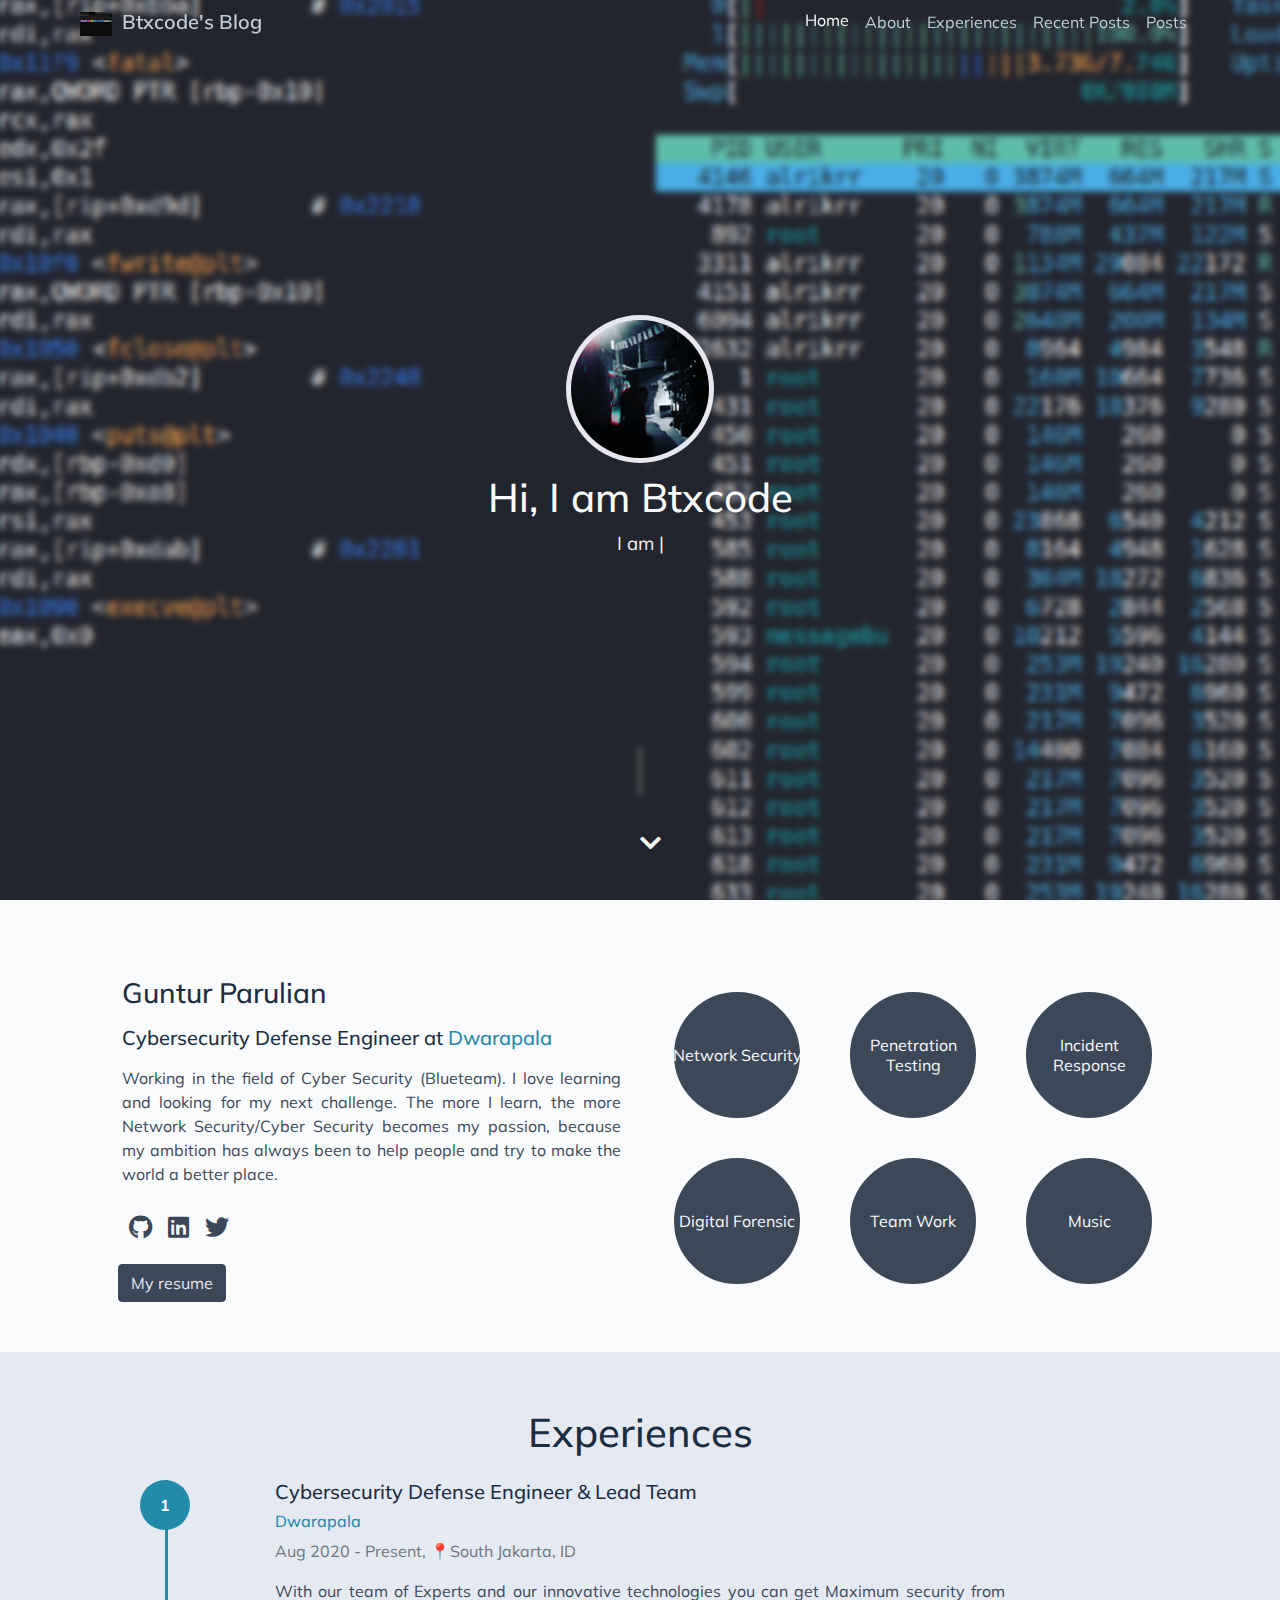
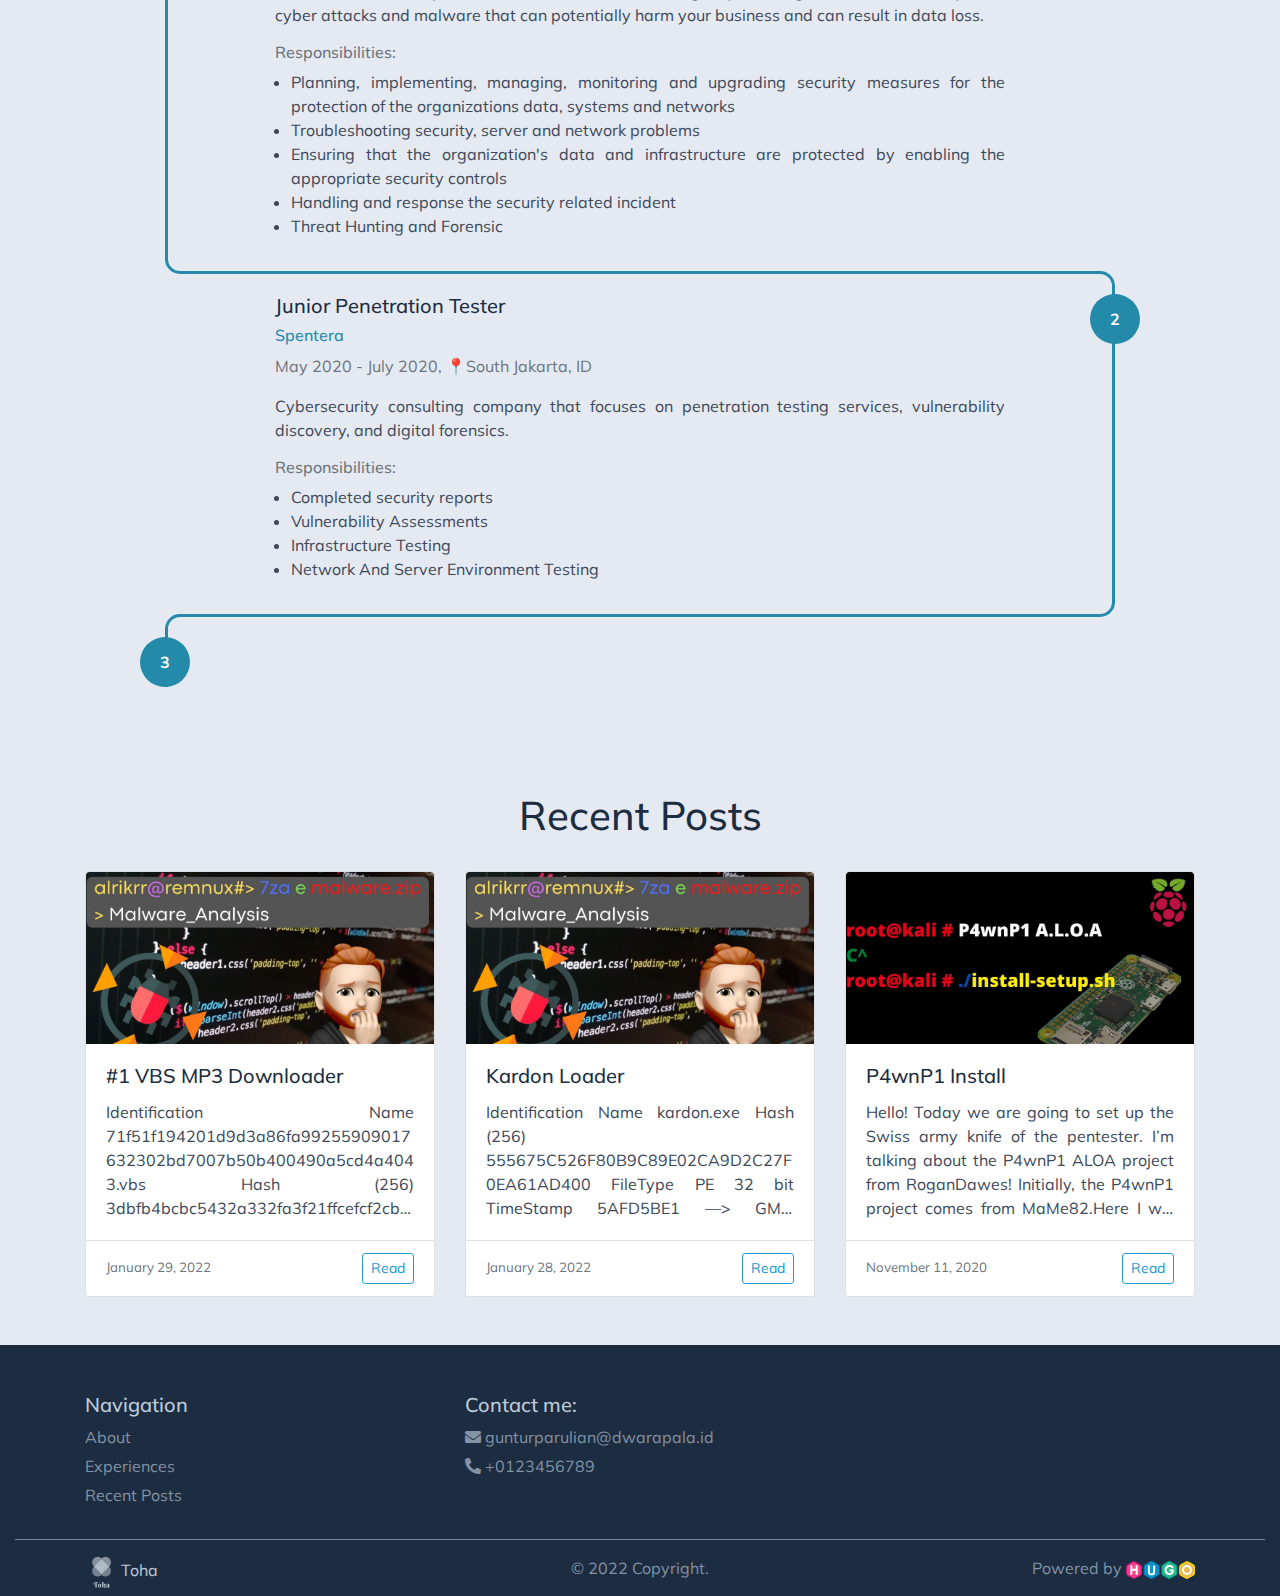
==== commit 2b54dbb5: "Update index.html" ====
--- a/index.html
+++ b/index.html
@@ -814,7 +814,7 @@
     </ul>
 </div>
 
-<!--
+
 
          <div class="col-1 col-lg-2 text-center vertical-line d-inline-flex justify-content-center">
   <div class="circle font-weight-bold">2</div>
@@ -842,7 +842,7 @@
          <div class="col-1 col-lg-2 text-center vertical-line d-inline-flex justify-content-center">
   <div class="circle font-weight-bold">3</div>
 </div>
-
+<!--
          
   <div class="col-10 col-lg-8">
     <div class="experience-entry-heading">
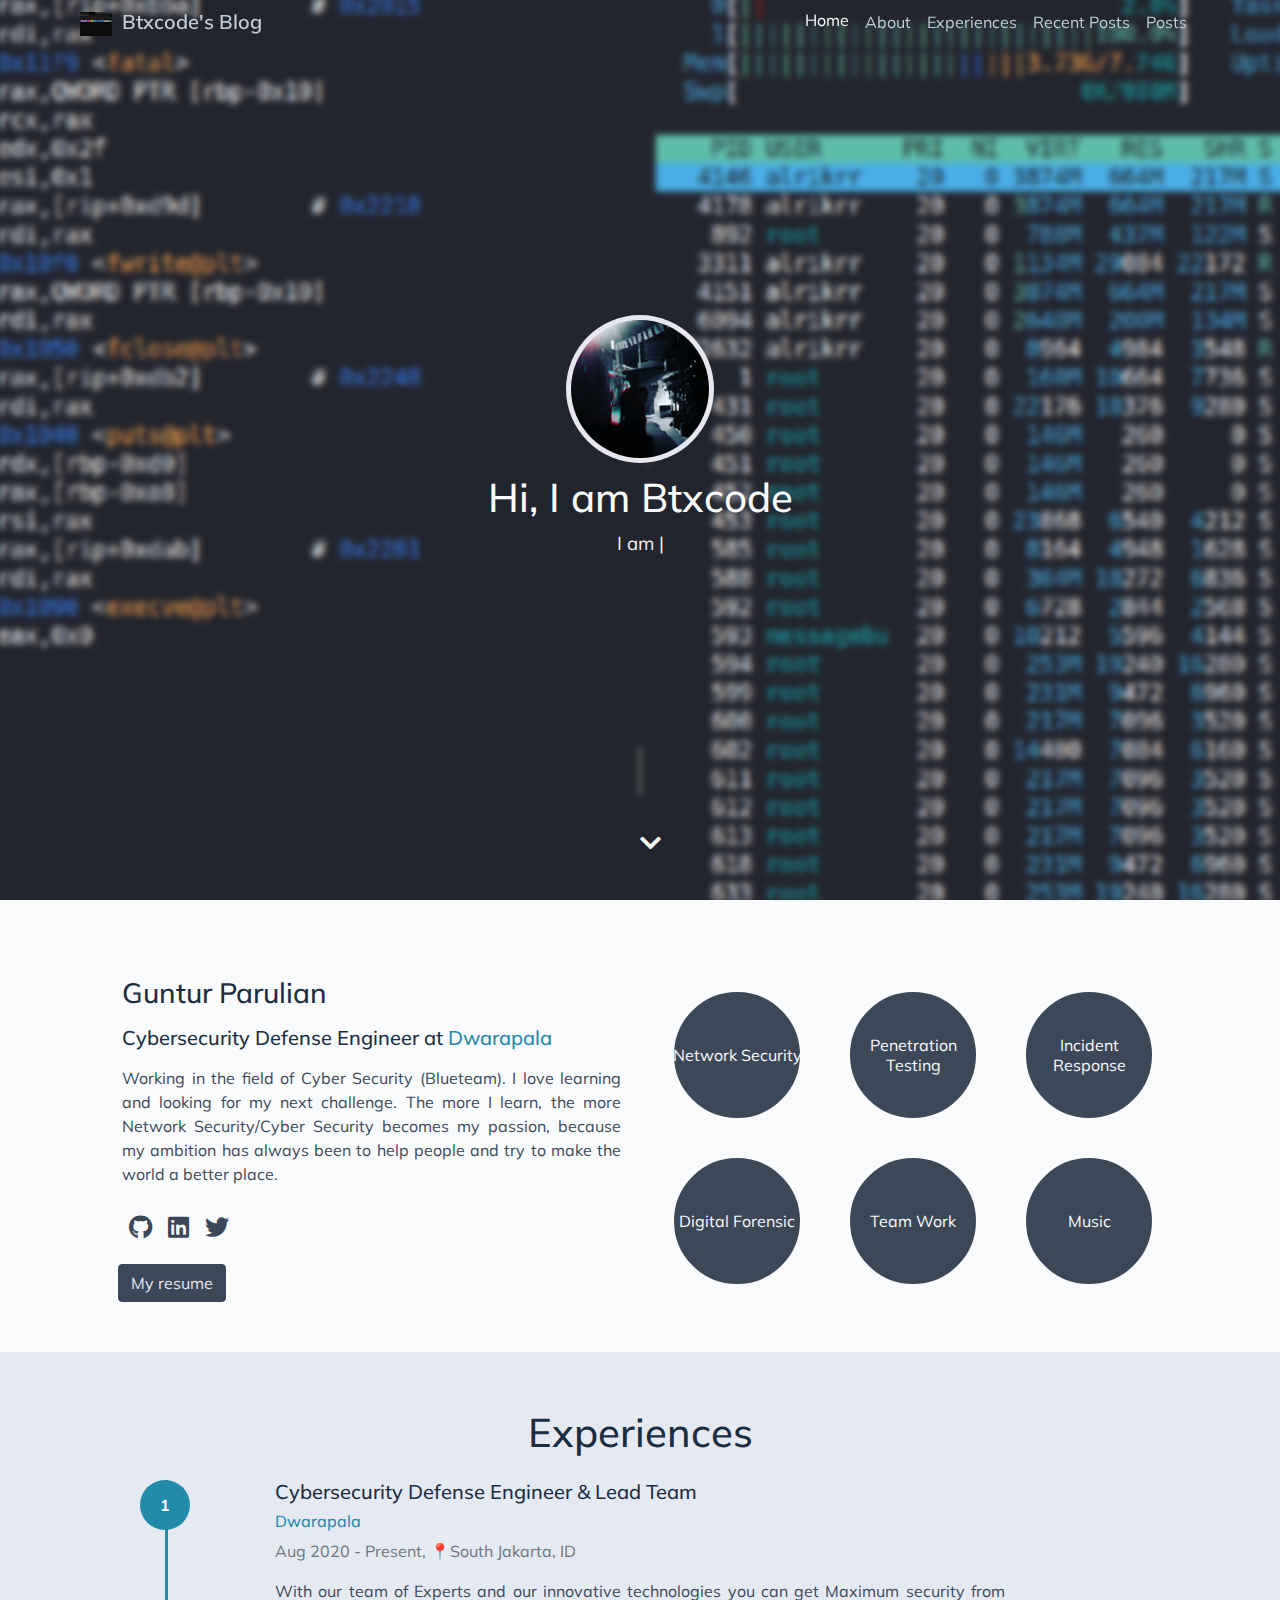
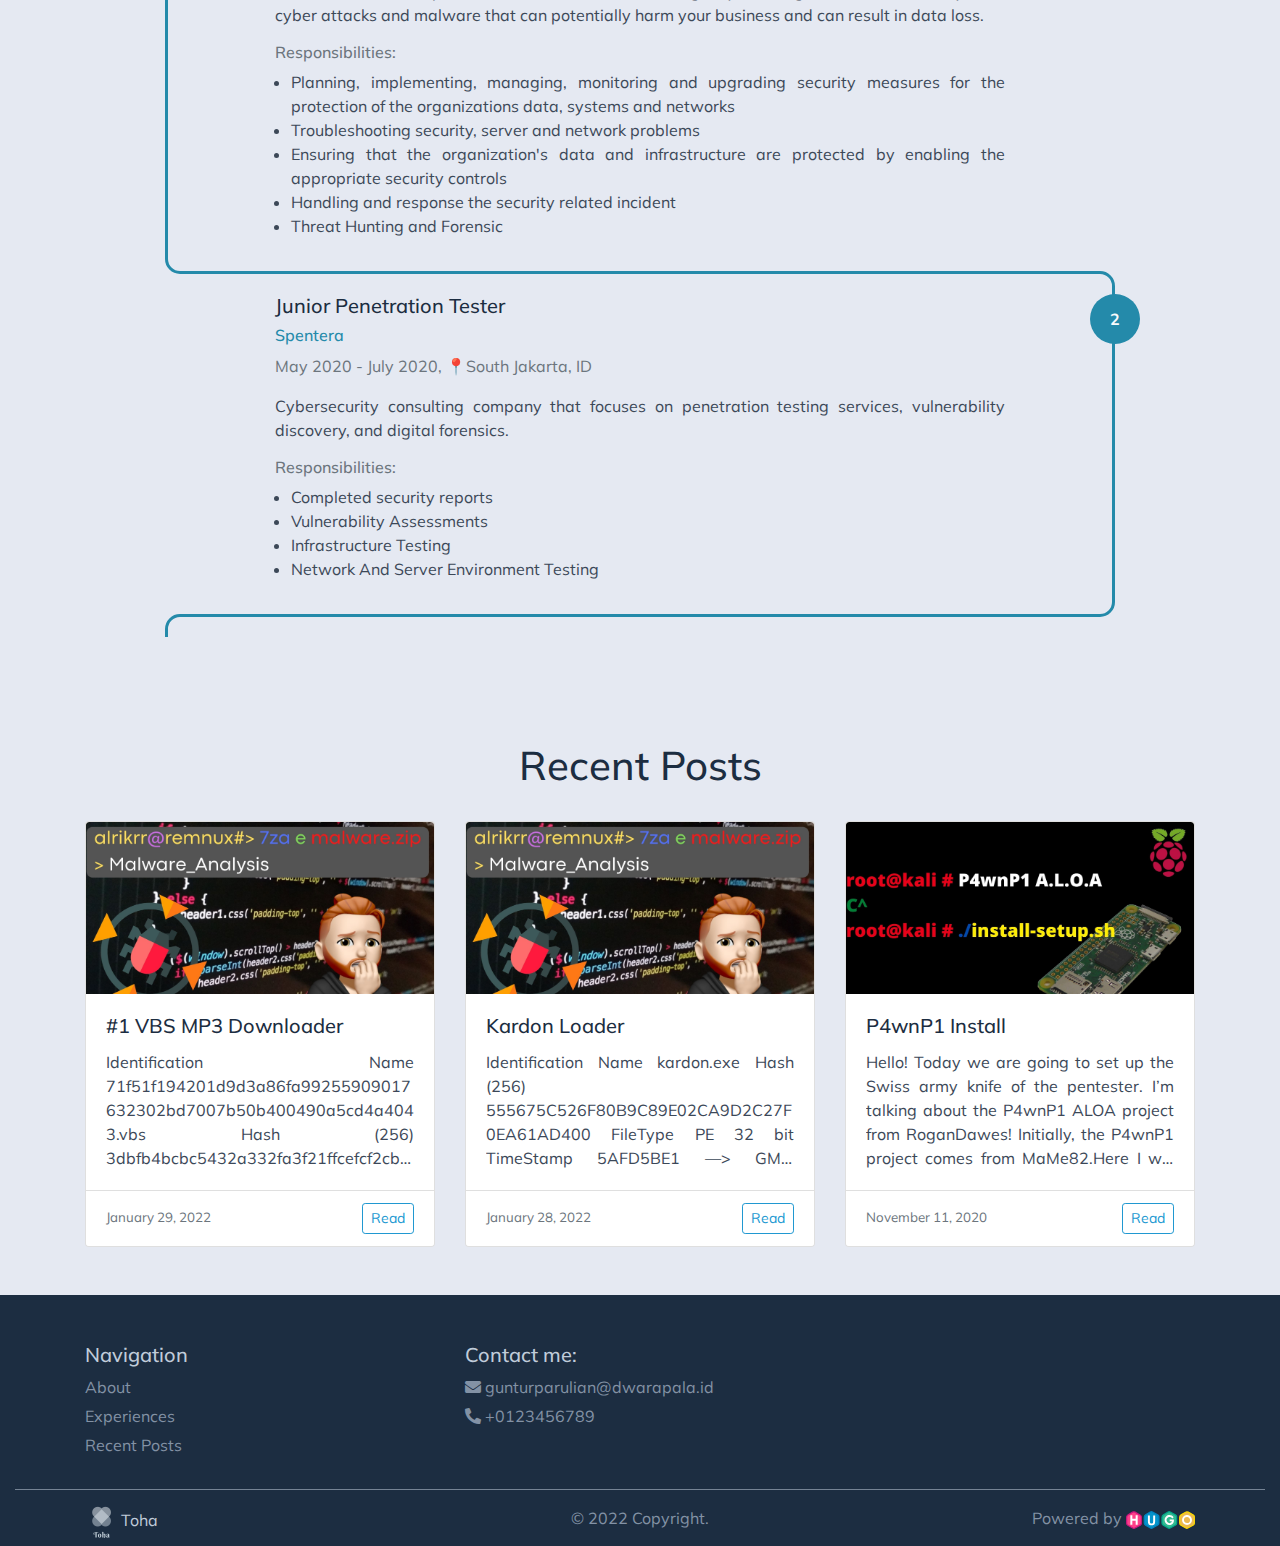
==== commit 4c644222: "Update index.html" ====
--- a/index.html
+++ b/index.html
@@ -835,14 +835,14 @@
   </div>
 </div>
 
-     
+<!--     
    
      
        <div class="row align-items-center  d-flex">
          <div class="col-1 col-lg-2 text-center vertical-line d-inline-flex justify-content-center">
   <div class="circle font-weight-bold">3</div>
 </div>
-<!--
+
          
   <div class="col-10 col-lg-8">
     <div class="experience-entry-heading">
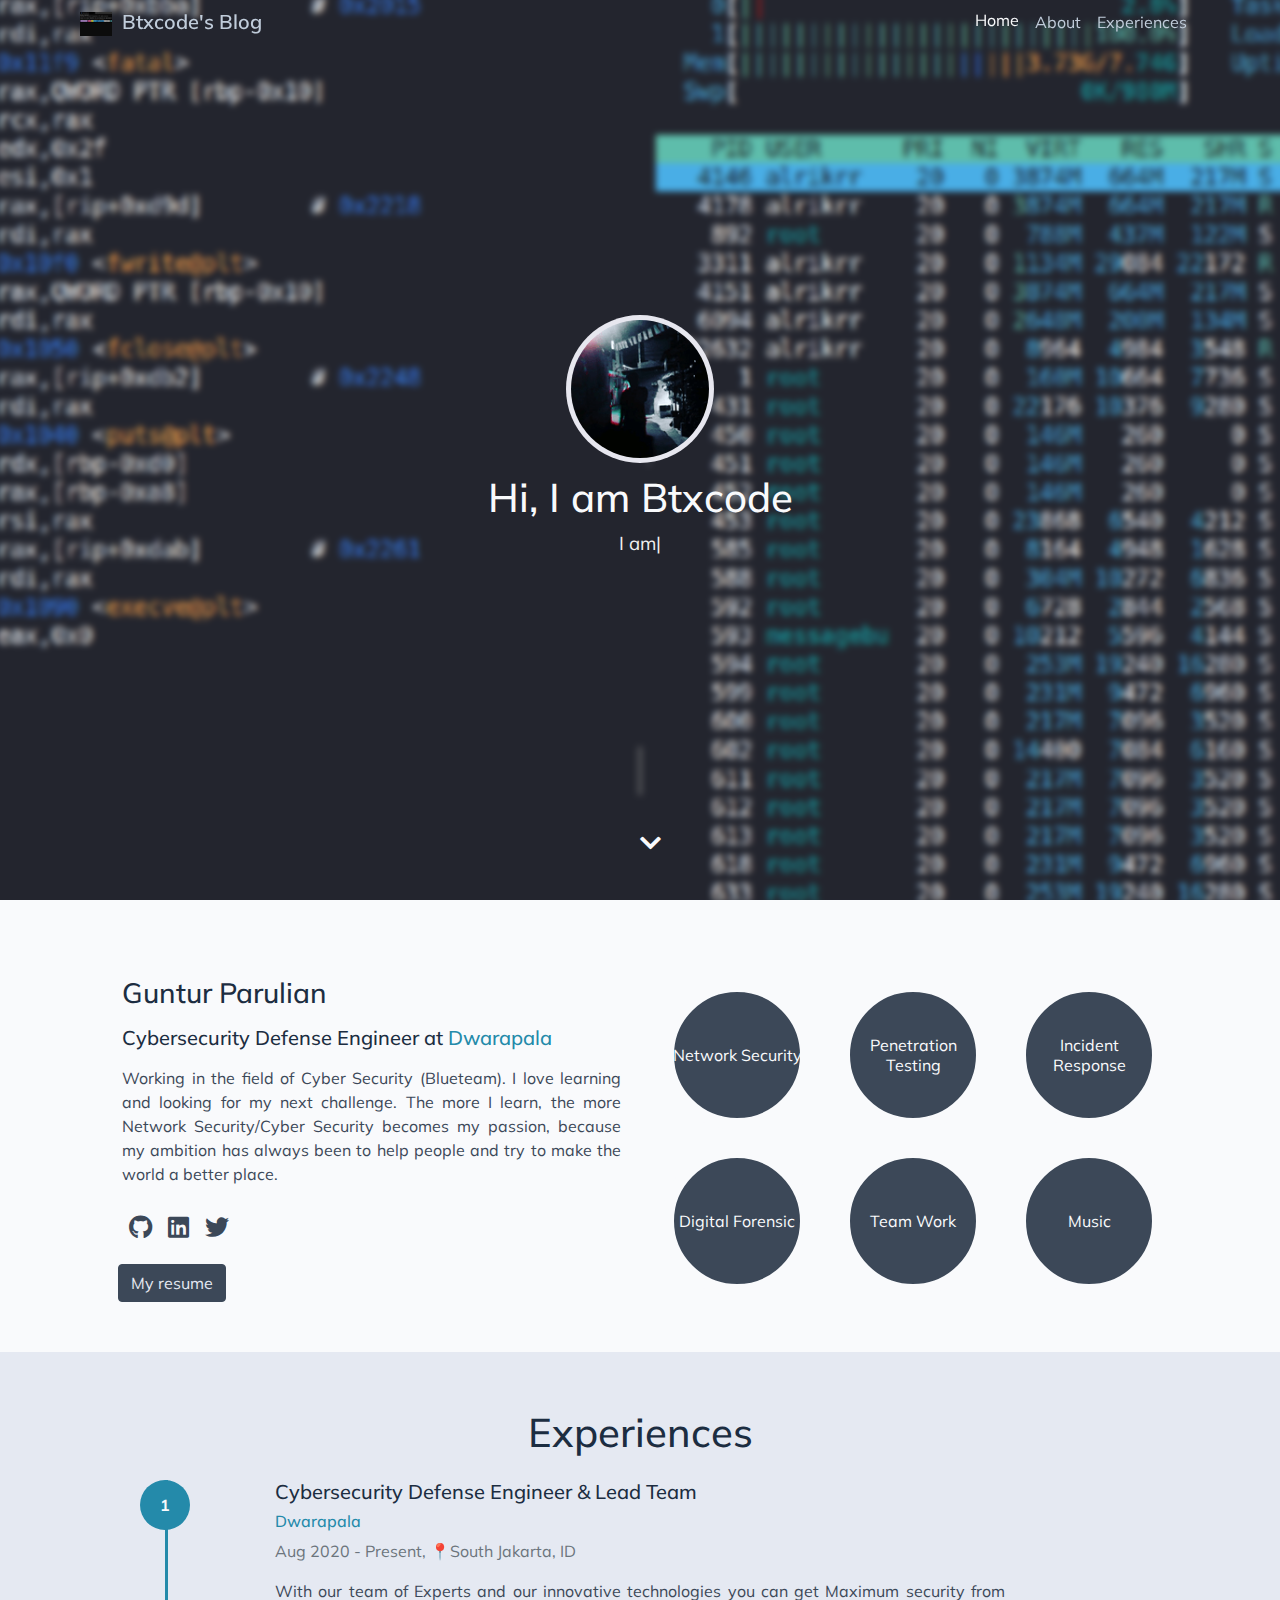
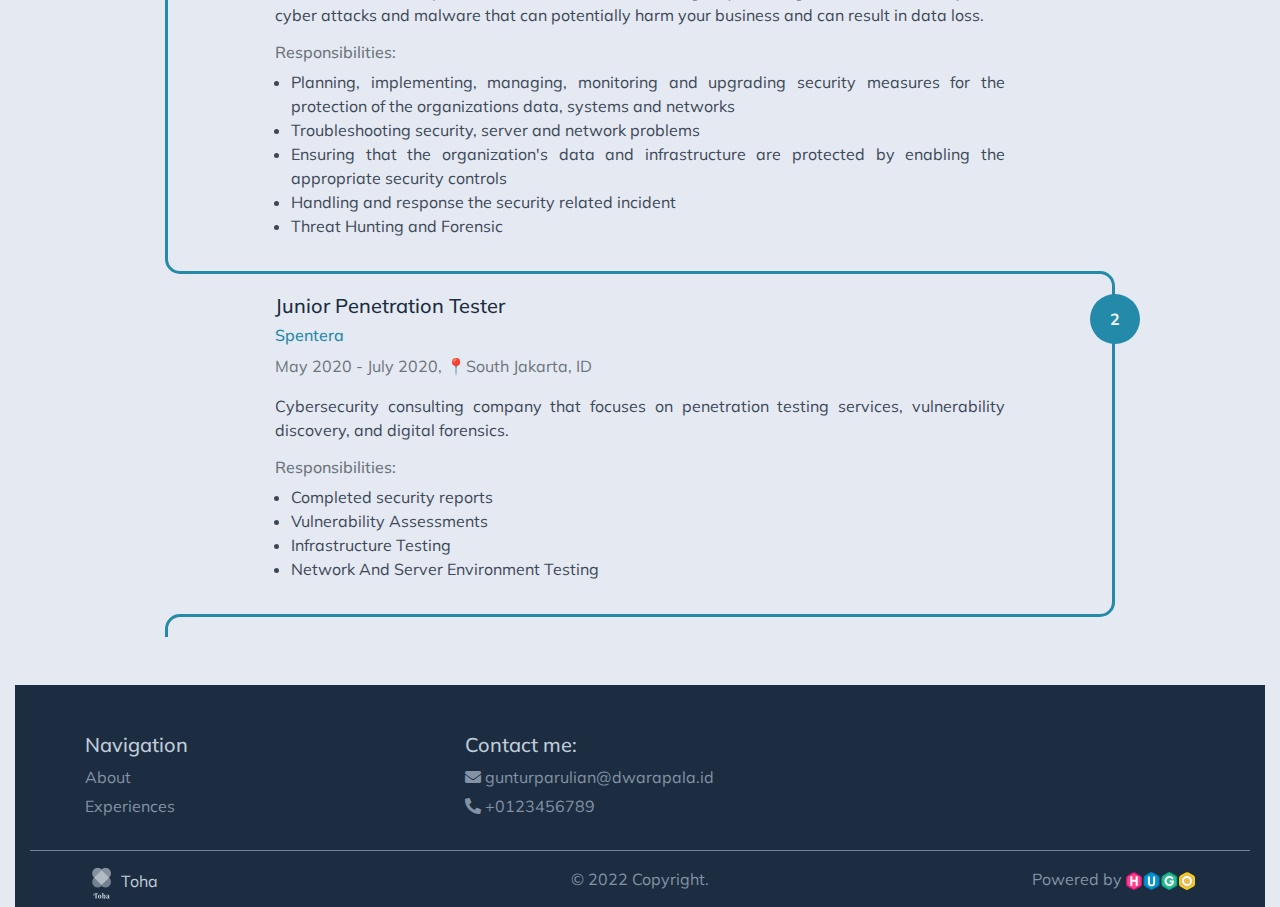
==== commit 7c3e7da6: "update" ====
--- a/index.html
+++ b/index.html
@@ -176,7 +176,7 @@
                   <a class="nav-link" href="#projects">Projects</a>
                 </li>
 
-                -->
+                
 
                 <li class="nav-item">
                   <a class="nav-link" href="#recent-posts">Recent Posts</a>
@@ -187,7 +187,7 @@
             <a class="nav-link" id="blog-link" href="/posts">Posts</a>
           </li>
         
-        
+        -->
         
         
       </ul>
@@ -1373,7 +1373,7 @@
 
 
 
-
+<!--
 <div class="container-fluid anchor pb-5 recent-posts-section">
   
     <h1 class="text-center">
@@ -1468,7 +1468,7 @@
           </div>
           
           
-            
+  -->          
           
         
       
@@ -1574,7 +1574,7 @@
                 </li>
               
               
-                -->
+                
                 
                   
                 
@@ -1582,7 +1582,7 @@
                   <a class="smooth-scroll" href="https://btxcode.github.io#recent-posts">Recent Posts</a>
                 </li>
               
-              
+              -->
                 
                 
               
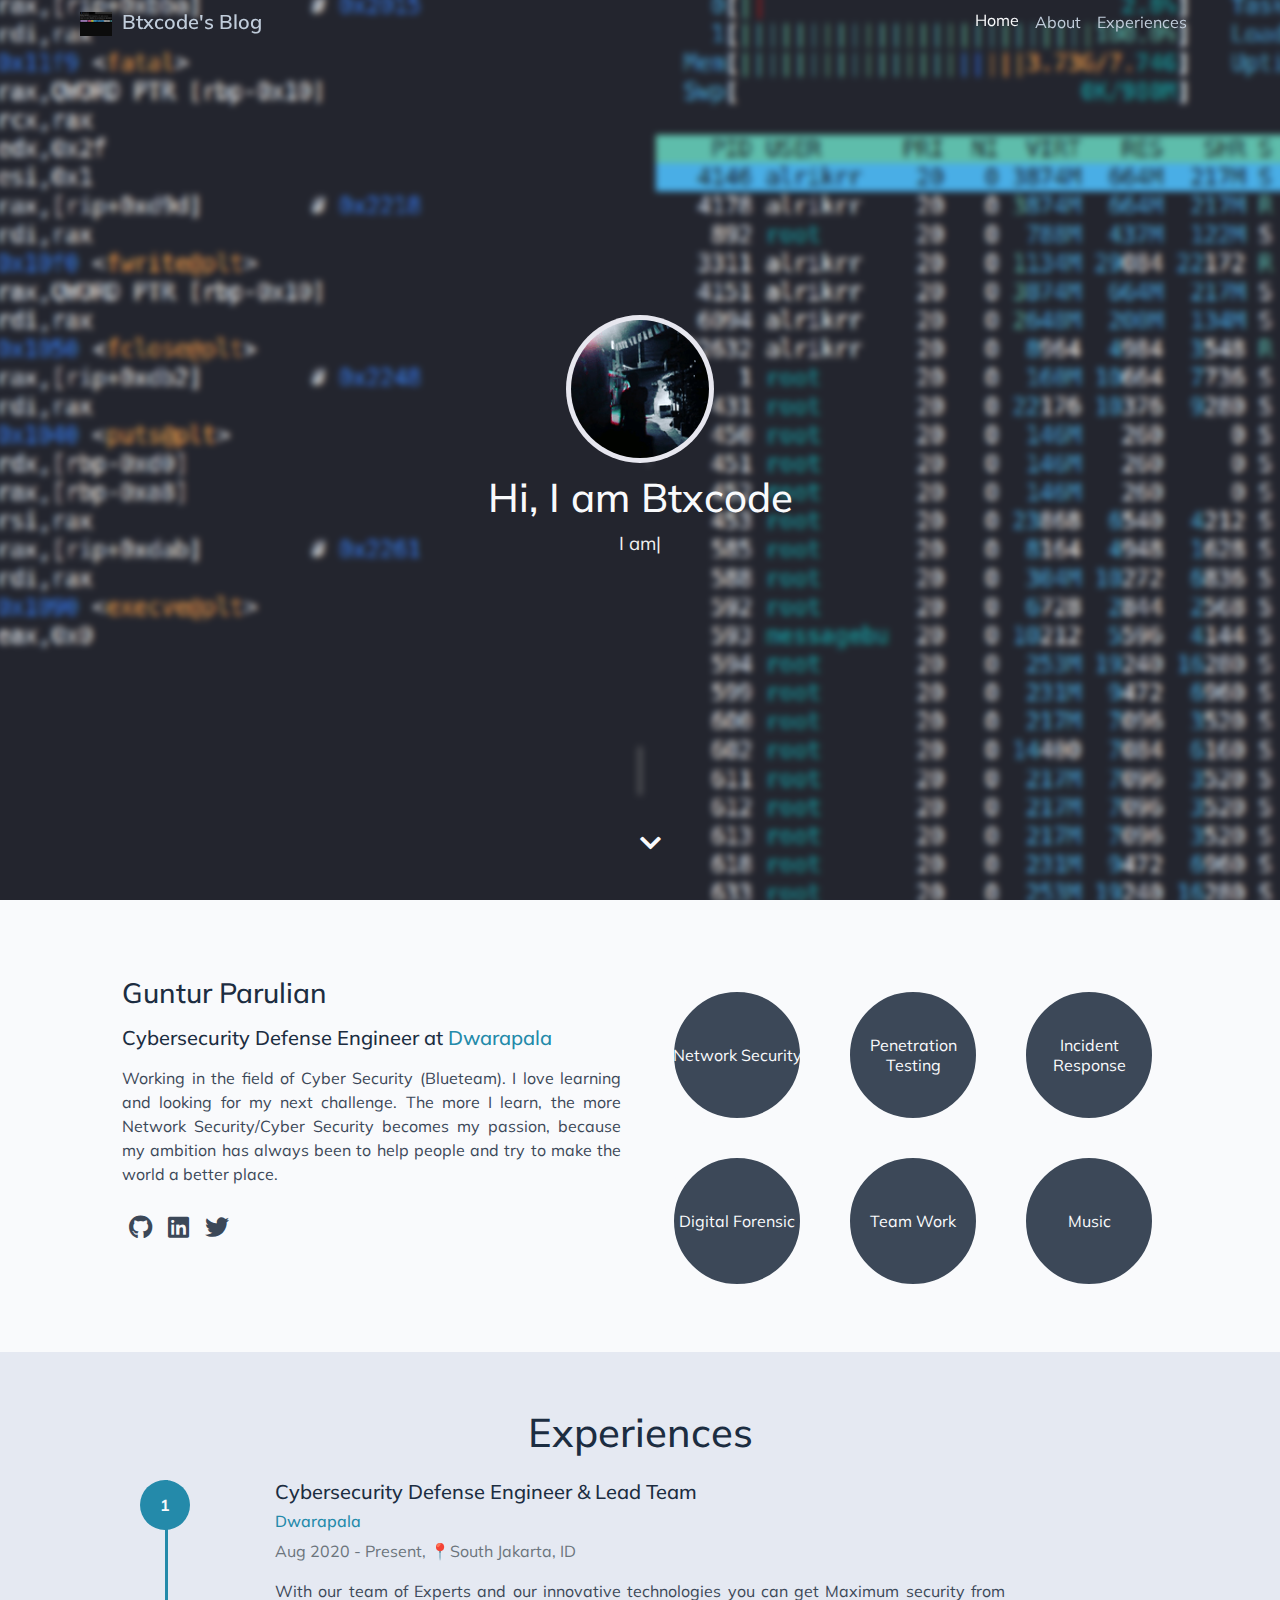
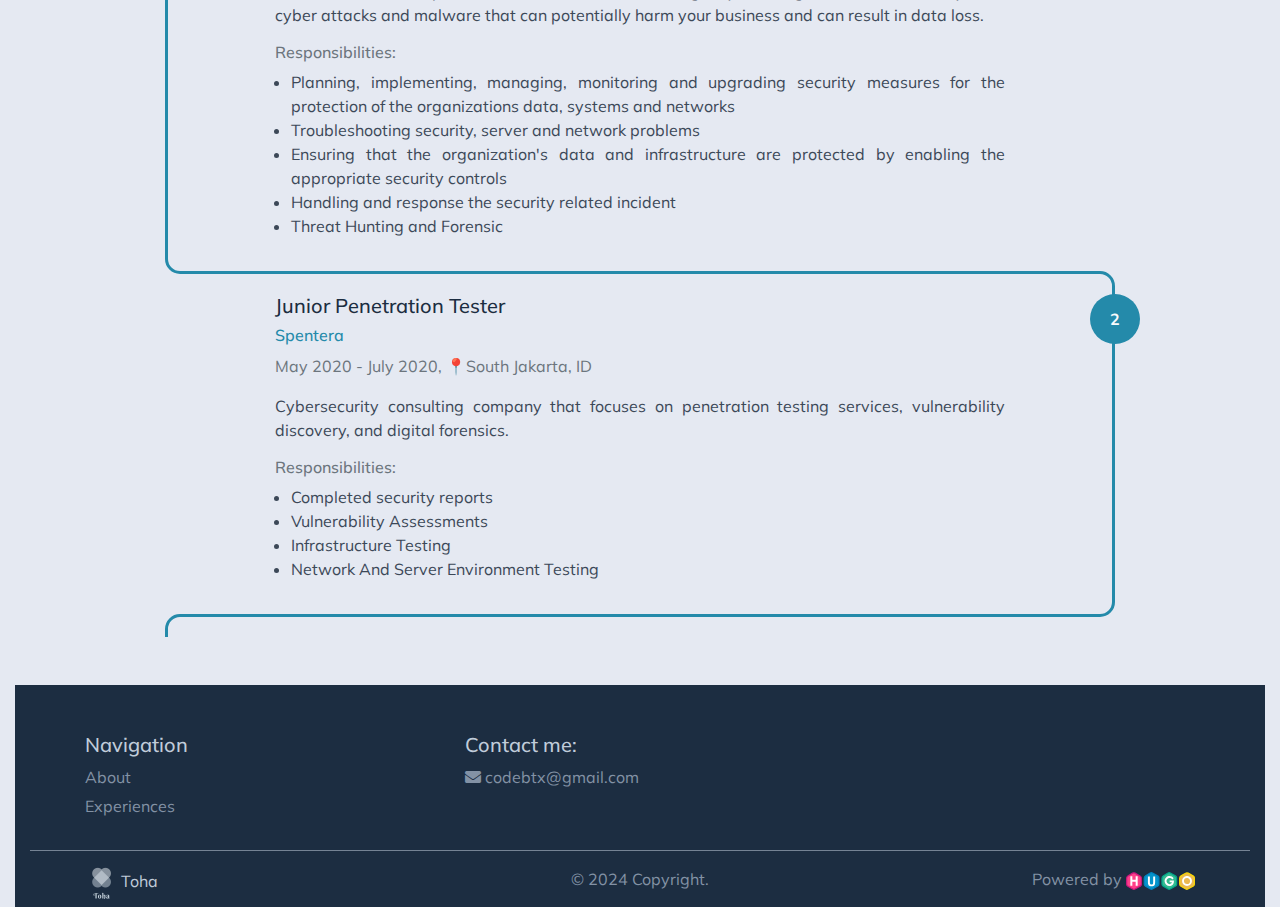
==== commit 8133cc0b: "Update index.html" ====
--- a/index.html
+++ b/index.html
@@ -2,7 +2,7 @@
 <html lang="en">
   <head>
   <meta name="generator" content="Hugo 0.92.0" />
-    <title>Btxcode&#39;s Blog</title>
+    <title>Btxcode&#39;s</title>
     
     
       
@@ -378,7 +378,7 @@
           
           <li>
             
-              <a href="https://www.linkedin.com/in/gunturparulianp/" title="LinkedIn" target="_blank" rel="noopener"><i class="fab fa-linkedin"></i></a>
+              <a href="https://www.linkedin.com/in/gunturp/" title="LinkedIn" target="_blank" rel="noopener"><i class="fab fa-linkedin"></i></a>
             
           </li>
           
@@ -390,11 +390,11 @@
           
         </ul>
       </div>
-      
+      <!--
       <a href="/files/resume.pdf" title="My resume" target="#"
         ><button class="btn btn-dark">My resume</button></a
       >
-      
+      -->
     </div>
     
     <div class="col-sm-6 pt-5 pl-md-4 pl-sm-3 pt-sm-0">
@@ -1596,14 +1596,14 @@
           <ul>
             
               
-                <li><a href=mailto:btxcode.contact@protonmail.com target="_blank" rel="noopener">
-                  <span><i class="fas fa-envelope"></i></span> <span>gunturparulian@dwarapala.id</span>
+                <li><a href=mailto:codebtx@gmail.com target="_blank" rel="noopener">
+                  <span><i class="fas fa-envelope"></i></span> <span>codebtx@gmail.com</span>
                 </a></li>
               
             
               
-                <li><span><i class="fas fa-phone-alt"></i></span> <span>&#43;0123456789</span></li>
-              
+                <!-- <li><span><i class="fas fa-phone-alt"></i></span> <span>&#43;0123456789</span></li>
+              -->
             
           </ul>
         </div>
@@ -1623,7 +1623,7 @@
             Toha
           </a>
         </div>
-        <div class="col-md-4 text-center">© 2022 Copyright.</div>
+        <div class="col-md-4 text-center">© 2024 Copyright.</div>
         <div class="col-md-4 text-right">
           <a id="hugo" href="https://gohugo.io/" target="_blank" rel="noopener">Powered by
           <img
@@ -1657,4 +1657,6 @@
     <script src="/js/home.js"></script>
     <script src="/js/jquery.filterizr.min.js"></script>
   </body>
+  <script async src="https://pagead2.googlesyndication.com/pagead/js/adsbygoogle.js?client=ca-pub-3388388204519052"
+     crossorigin="anonymous"></script>
 </html>
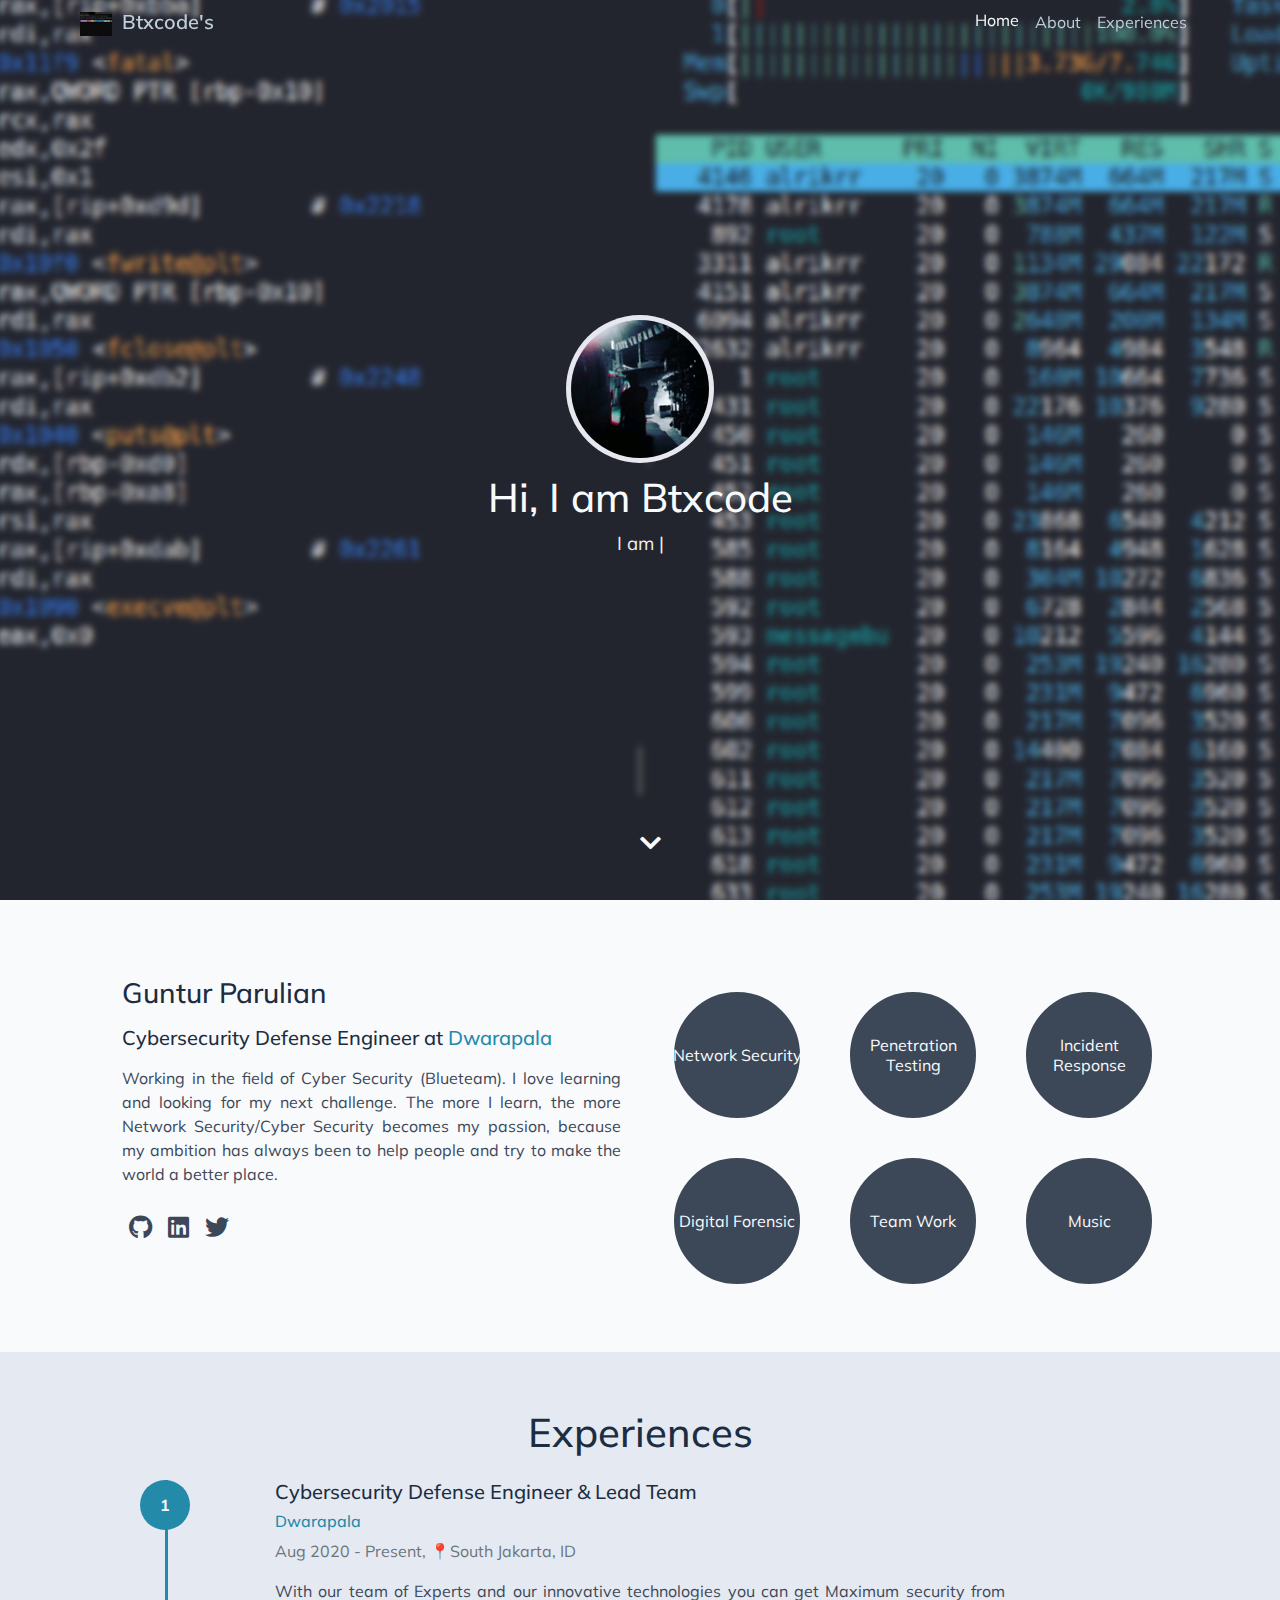
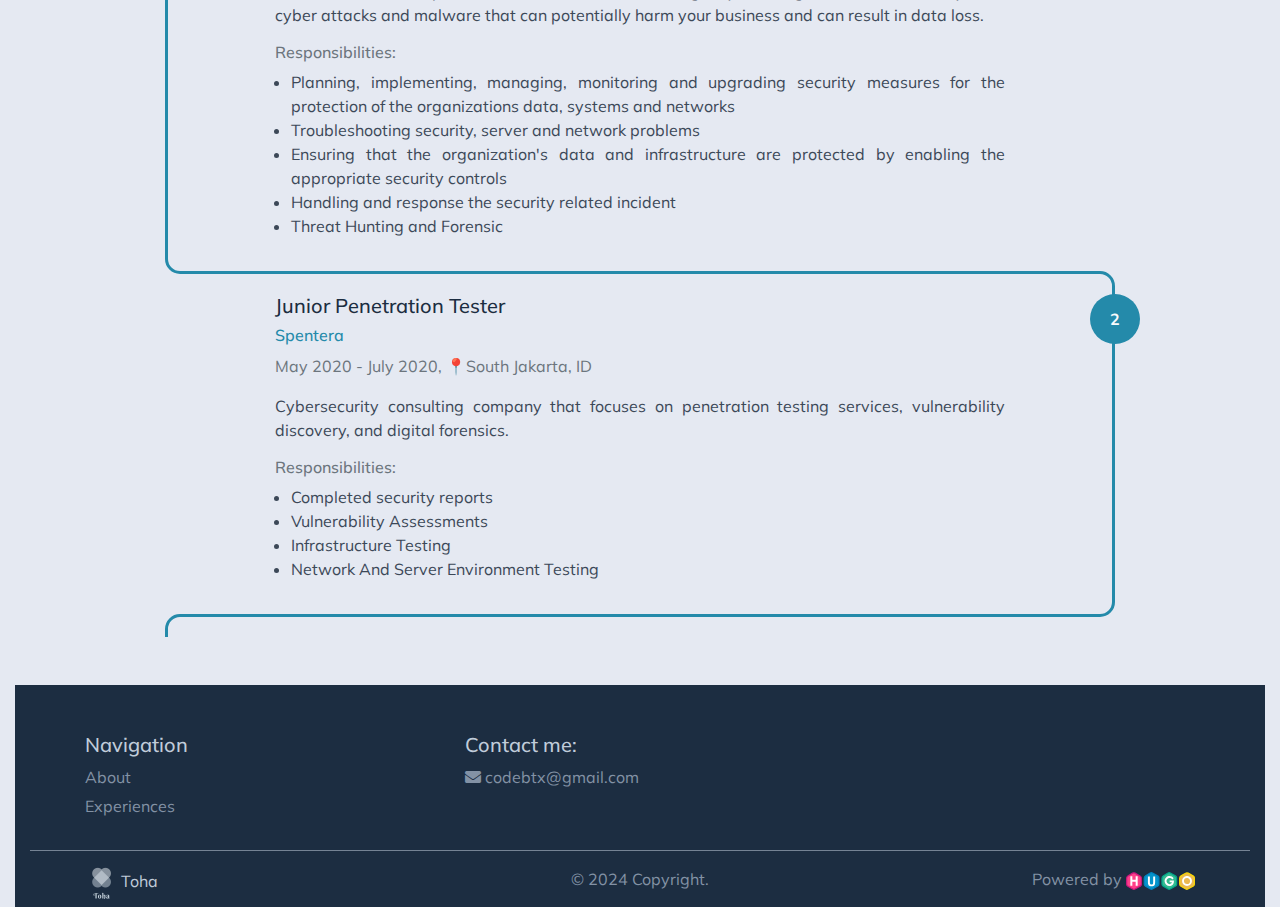
==== commit d6bce156: "Update index.html" ====
--- a/index.html
+++ b/index.html
@@ -125,7 +125,7 @@
     <a class="navbar-brand" href="/">
       
         <img src="/images/42.png" id="logo" alt="Logo">
-      Btxcode&#39;s Blog</a>
+      Btxcode&#39;s</a>
     <button
       class="navbar-toggler navbar-dark"
       id="navbar-toggler"
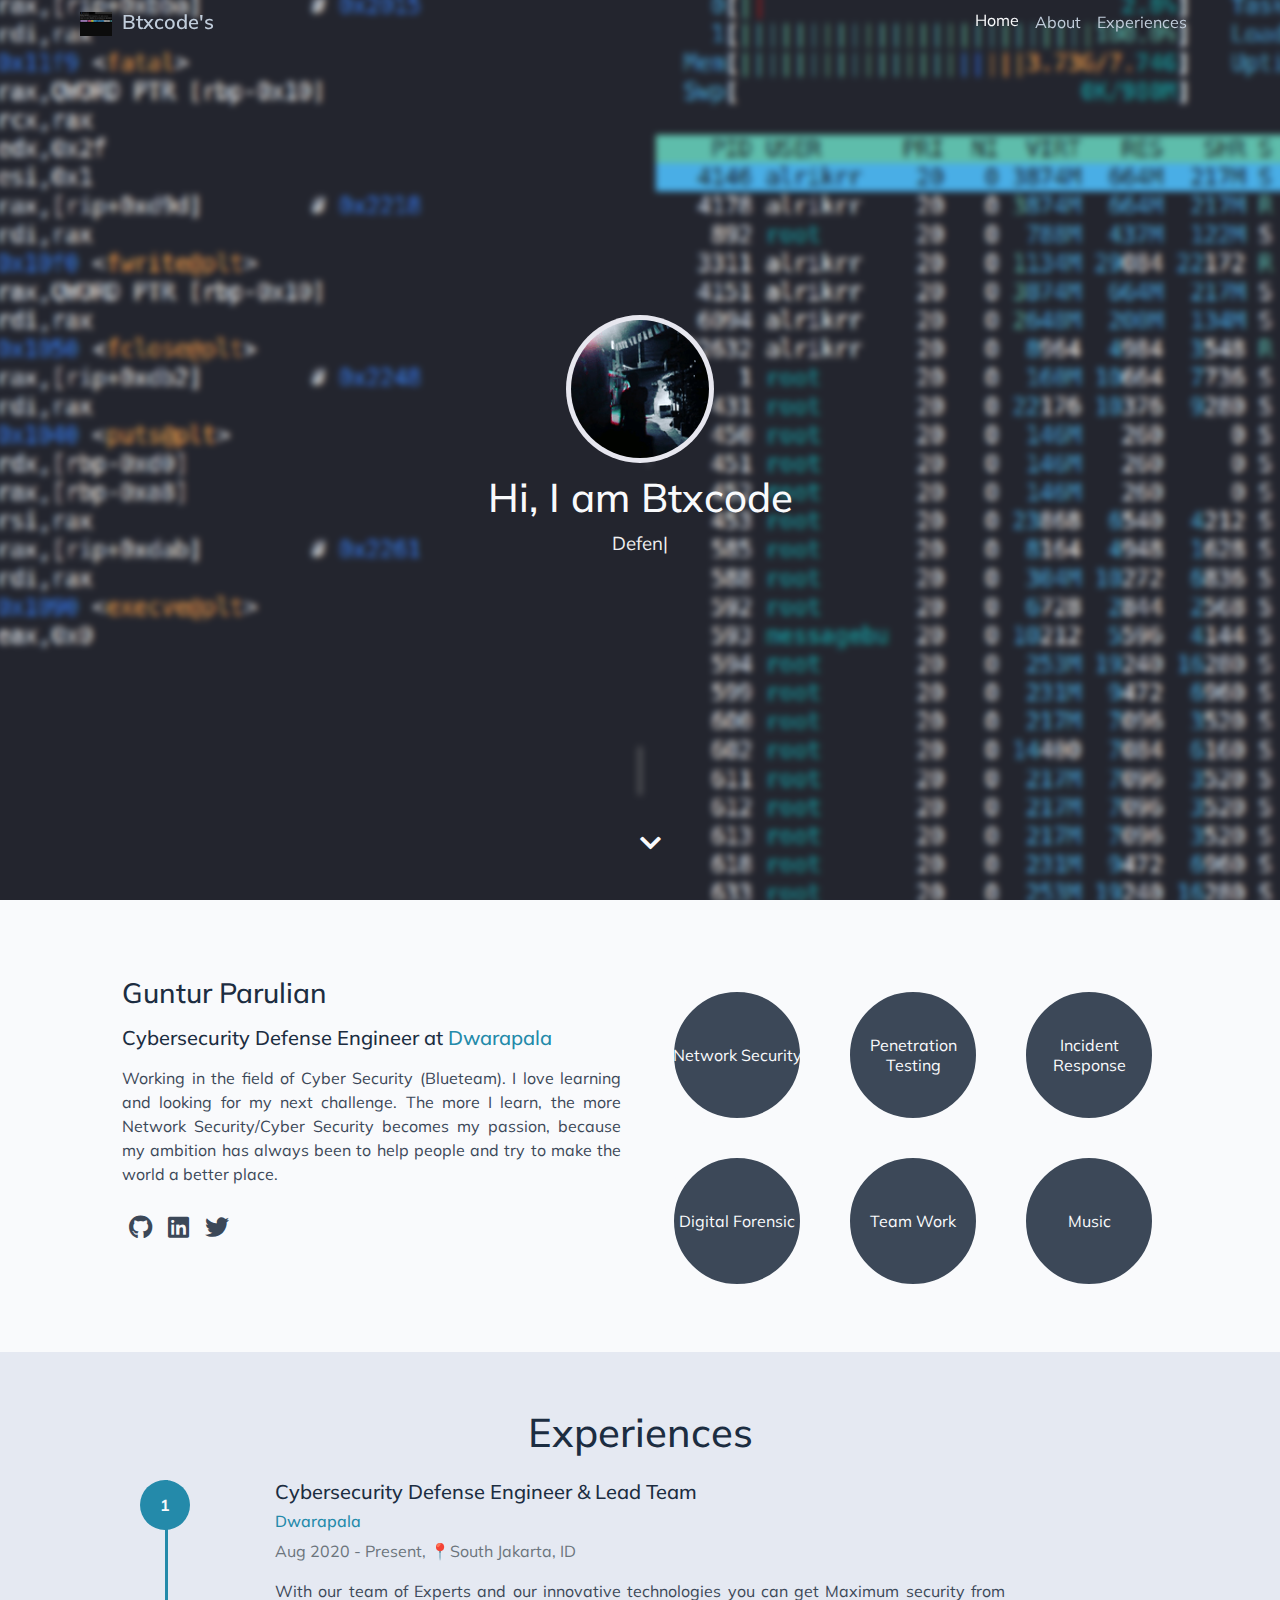
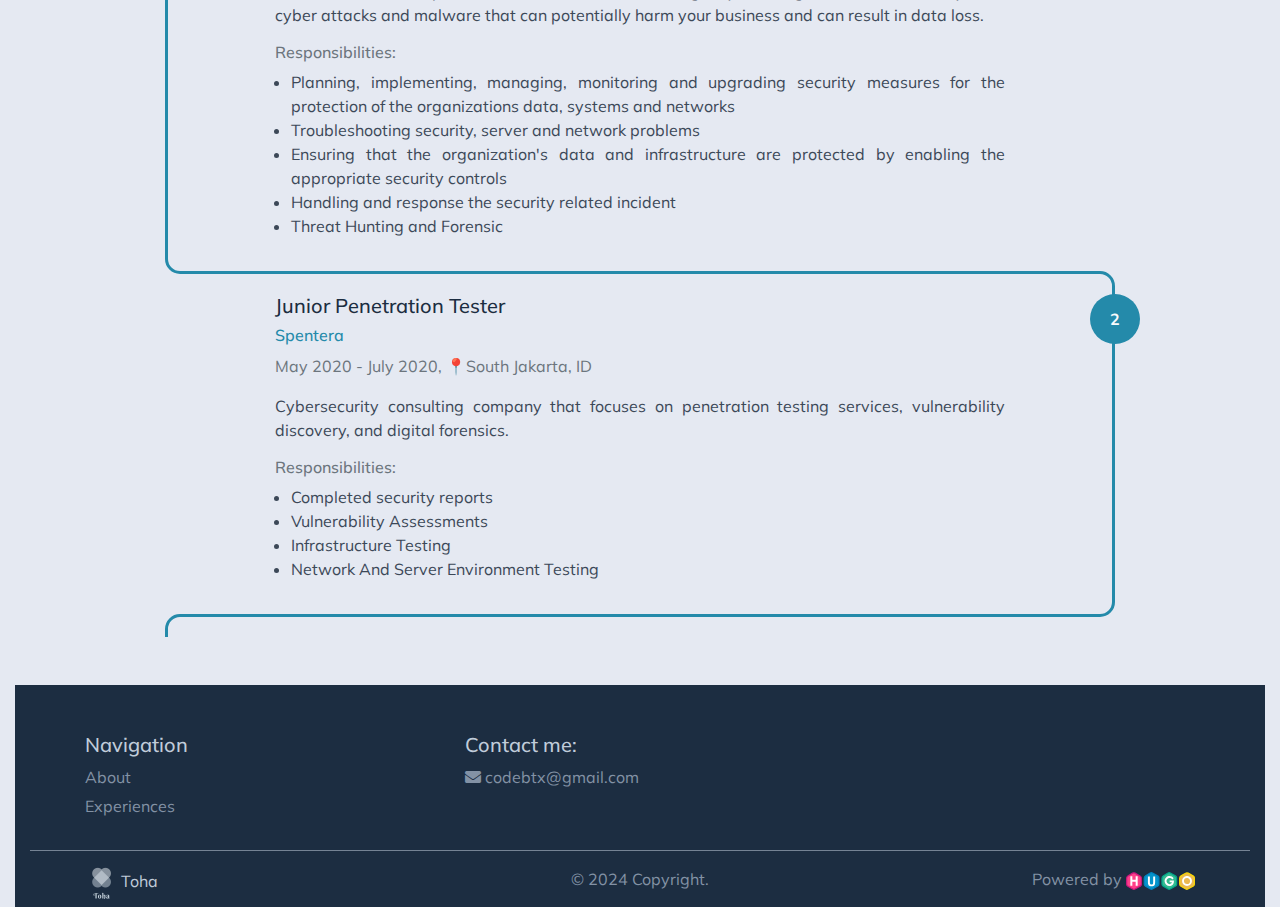
==== commit dfd5db2b: "Update index.html" ====
--- a/index.html
+++ b/index.html
@@ -308,13 +308,13 @@
     <ul id="typing-carousel-data">
       
         
-          <li>I am Defender</li>
-        
-          <li>I love Cybersecurity</li>
-        
-          <li>I work on Dwarapala</li>
-        
-          <li>I love to work with some fun projects</li>
+          <li>Defender</li>
+        
+          <li>Cybersecurity</li>
+        
+          <li>Bug Bounty Hunter</li>
+        
+          <li>Learning Rap</li>
         
       
     </ul>
